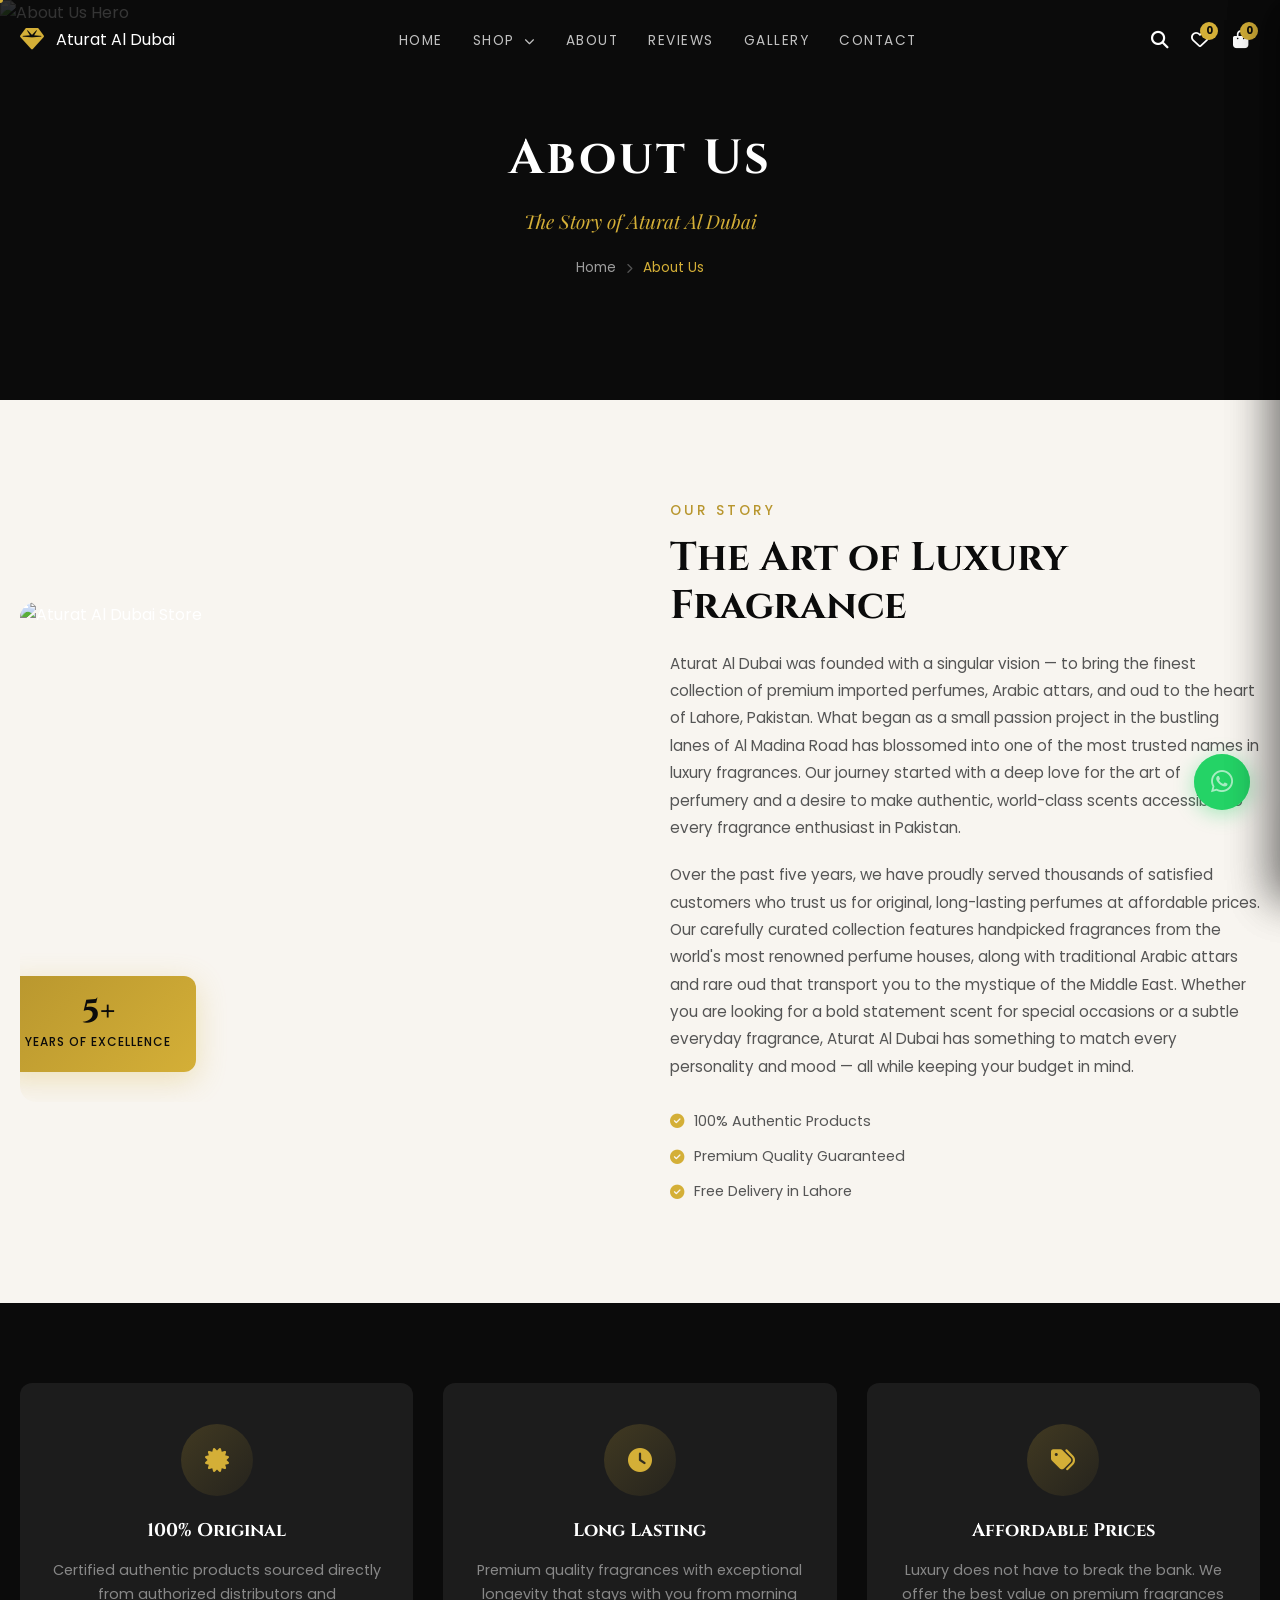
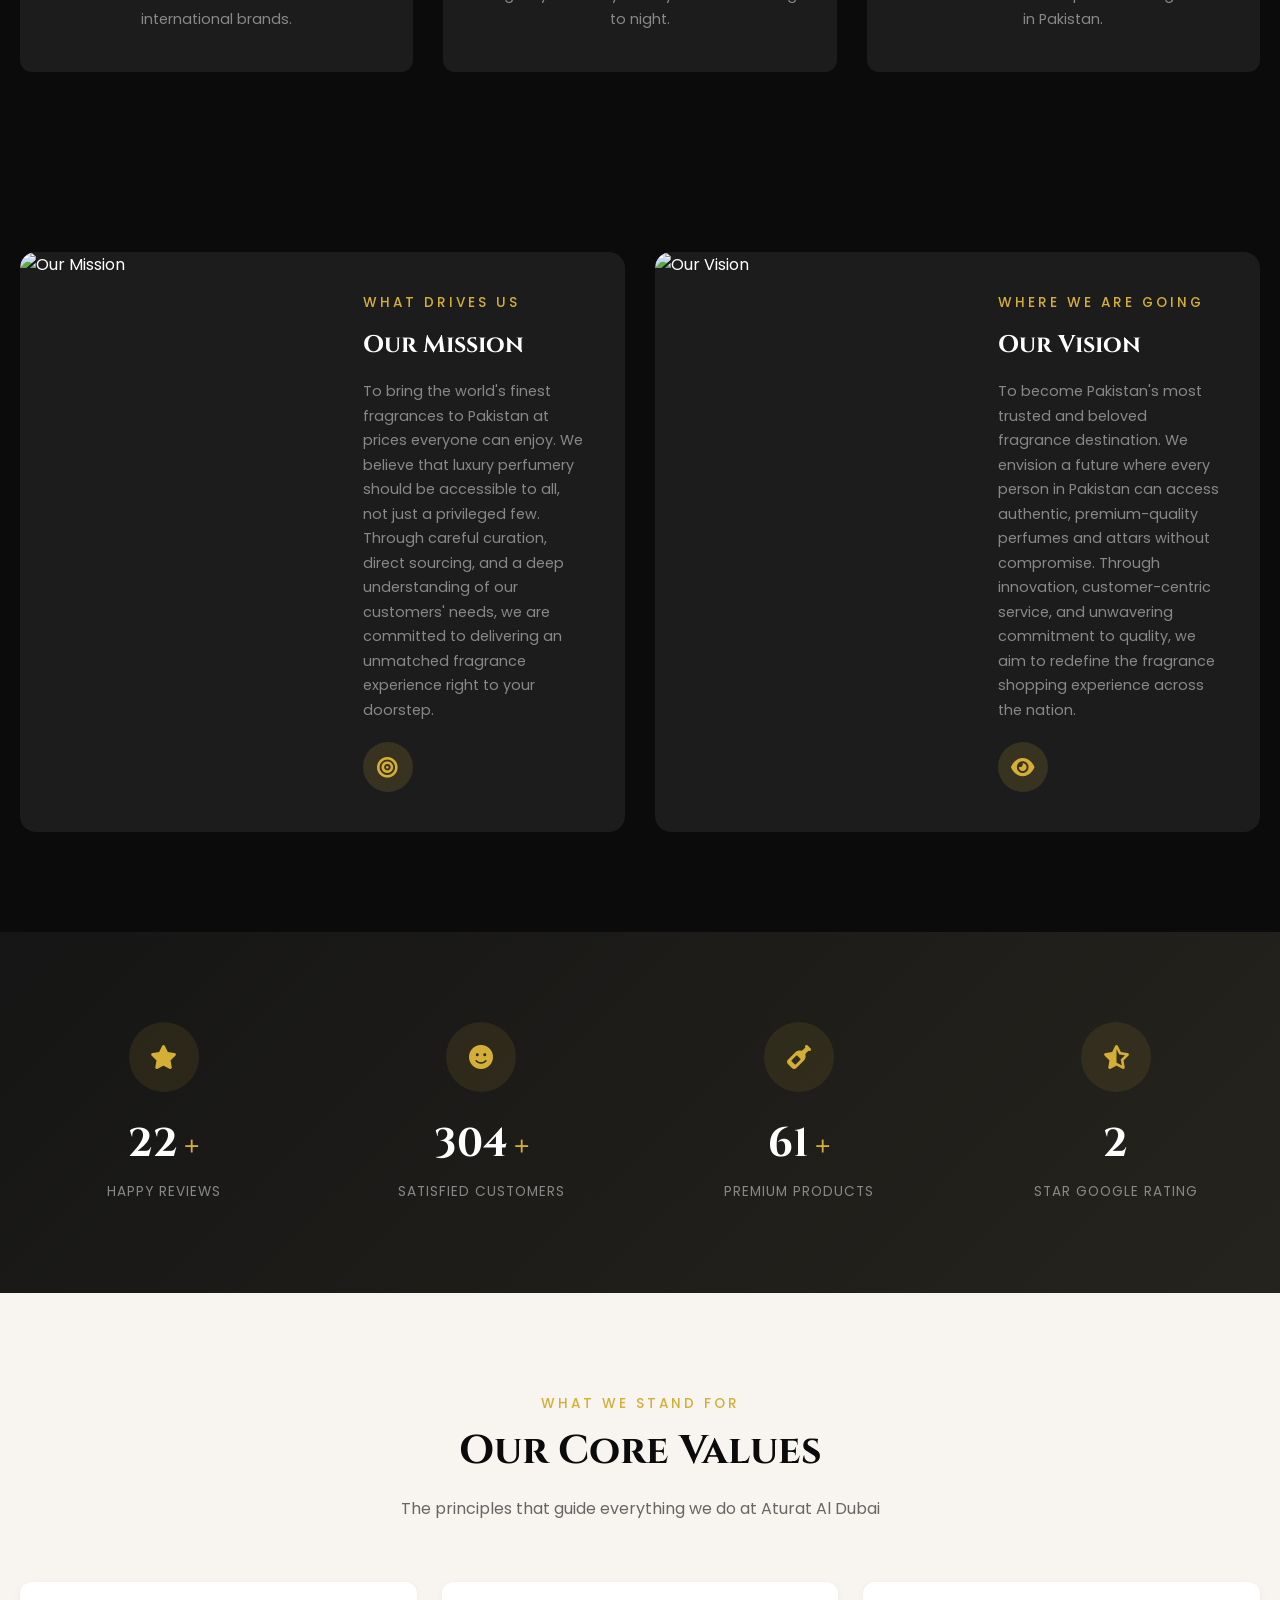
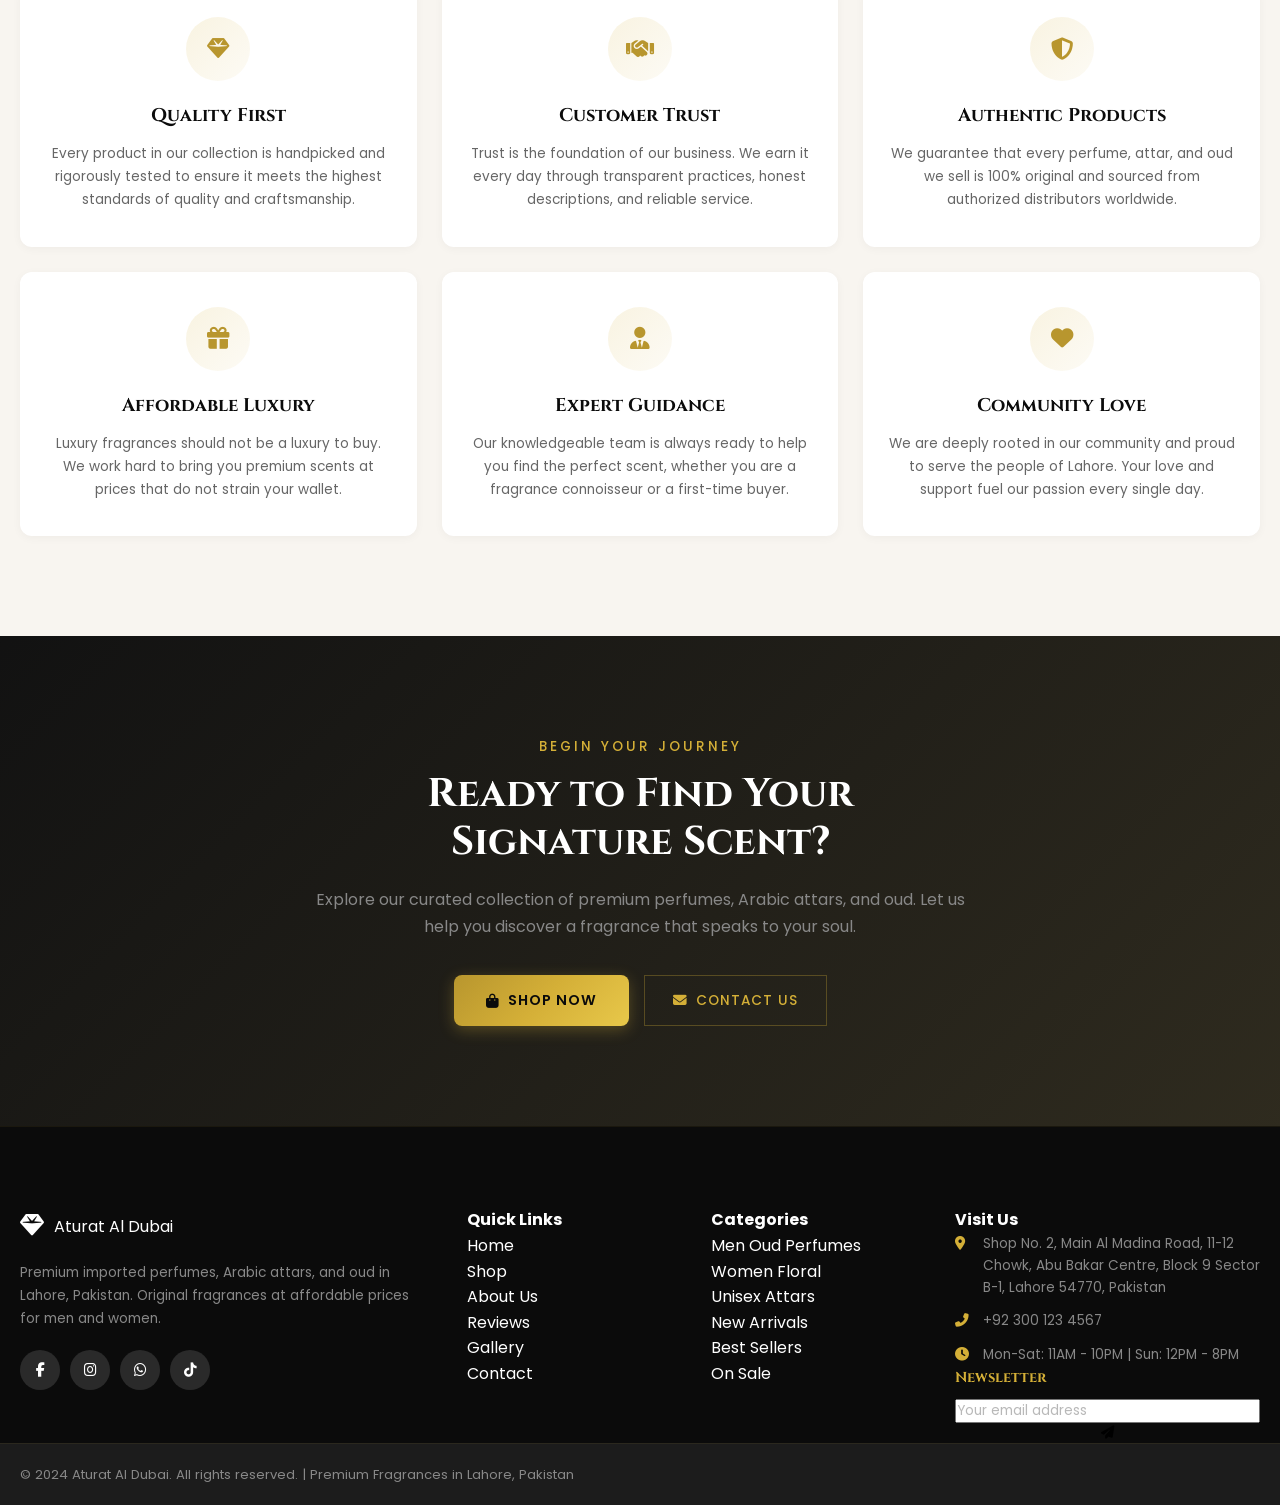
==== about.html @ 44d9a50e "Add files via upload" ====
﻿<!DOCTYPE html>
<html lang="en">
<head>
    <meta charset="UTF-8">
    <meta name="viewport" content="width=device-width, initial-scale=1.0">
    <title>About Us - Aturat Al Dubai</title>
    <link rel="preconnect" href="https://fonts.googleapis.com">
    <link rel="preconnect" href="https://fonts.gstatic.com" crossorigin>
    <link href="https://fonts.googleapis.com/css2?family=Cinzel:wght@400;500;600;700;800;900&family=Playfair+Display:wght@400;500;600;700&family=Poppins:wght@300;400;500;600;700&display=swap" rel="stylesheet">
    <link rel="stylesheet" href="https://cdnjs.cloudflare.com/ajax/libs/font-awesome/6.5.1/css/all.min.css">
    <link rel="stylesheet" href="https://unpkg.com/aos@2.3.1/dist/aos.css">
    <link rel="stylesheet" href="https://cdn.jsdelivr.net/npm/swiper@11/swiper-bundle.min.css">
    <link rel="stylesheet" href="style.css">
</head>
<body>
    <!-- Scroll Progress Bar -->
    <div class="scroll-progress" id="scrollProgress"></div>

    <!-- Custom Cursor -->
    <div class="cursor-dot" id="cursorDot"></div>
    <div class="cursor-outline" id="cursorOutline"></div>

    <!-- Navigation -->
    <nav class="navbar" id="navbar">
        <div class="nav-container">
            <a href="index.html" class="nav-logo">
                <span class="logo-icon"><i class="fas fa-gem"></i></span>
                <span class="logo-text">Aturat Al Dubai</span>
            </a>
            <ul class="nav-menu" id="navMenu">
                <li><a href="index.html" class="nav-link">Home</a></li>
                <li class="nav-mega">
                    <a href="shop.html" class="nav-link">Shop <i class="fas fa-chevron-down"></i></a>
                    <div class="mega-menu">
                        <div class="mega-col">
                            <h4>For Him</h4>
                            <ul>
                                <li><a href="shop.html?cat=men-oud">Oud Perfumes</a></li>
                                <li><a href="shop.html?cat=men-attar">Attars</a></li>
                                <li><a href="shop.html?cat=men-woody">Woody Fragrances</a></li>
                                <li><a href="shop.html?cat=men-aquatic">Aquatic Scents</a></li>
                            </ul>
                        </div>
                        <div class="mega-col">
                            <h4>For Her</h4>
                            <ul>
                                <li><a href="shop.html?cat=women-floral">Floral Perfumes</a></li>
                                <li><a href="shop.html?cat=women-oriental">Oriental Scents</a></li>
                                <li><a href="shop.html?cat=women-fruity">Fruity Fragrances</a></li>
                                <li><a href="shop.html?cat=women-attar">Attars</a></li>
                            </ul>
                        </div>
                        <div class="mega-col">
                            <h4>Unisex</h4>
                            <ul>
                                <li><a href="shop.html?cat=unisex-oud">Oud Collection</a></li>
                                <li><a href="shop.html?cat=unisex-attar">Attar Collection</a></li>
                                <li><a href="shop.html?cat=unisex-set">Gift Sets</a></li>
                                <li><a href="shop.html?cat=unisex-best">Best Sellers</a></li>
                            </ul>
                        </div>
                        <div class="mega-col">
                            <h4>Categories</h4>
                            <ul>
                                <li><a href="shop.html?cat=new">New Arrivals</a></li>
                                <li><a href="shop.html?cat=best">Best Sellers</a></li>
                                <li><a href="shop.html?cat=sale">On Sale</a></li>
                                <li><a href="shop.html?cat=gift">Gift Sets</a></li>
                            </ul>
                        </div>
                    </div>
                </li>
                <li><a href="about.html" class="nav-link active">About</a></li>
                <li><a href="reviews.html" class="nav-link">Reviews</a></li>
                <li><a href="gallery.html" class="nav-link">Gallery</a></li>
                <li><a href="contact.html" class="nav-link">Contact</a></li>
            </ul>
            <div class="nav-icons">
                <button class="nav-icon-btn" id="searchToggle" aria-label="Search"><i class="fas fa-search"></i></button>
                <button class="nav-icon-btn" id="openWishlist" aria-label="Wishlist"><i class="far fa-heart"></i><span class="badge" id="wishlistCount">0</span></button>
                <button class="nav-icon-btn" id="openCart" aria-label="Cart"><i class="fas fa-shopping-bag"></i><span class="badge" id="cartCount">0</span></button>
                <button class="hamburger" id="hamburger" aria-label="Menu" style="display:none"><span></span><span></span><span></span></button>
            </div>
        </div>
    </nav>

    <!-- Search Overlay -->
    <div class="search-overlay" id="searchBar">
        <div class="search-container">
            <form class="search-form">
                <input type="text" placeholder="Search for perfumes, attars, oud..." id="searchInput">
                <button type="submit"><i class="fas fa-search"></i></button>
            </form>
            <button class="search-close" id="searchClose"><i class="fas fa-times"></i></button>
        </div>
    </div>

    <!-- Page Hero Banner -->
    <section class="page-hero">
        <div class="page-hero-bg">
            <img src="https://images.unsplash.com/photo-1523293182086-7651a899d37f?w=1920&h=400&fit=crop" alt="About Us Hero">
            <div class="page-hero-overlay"></div>
        </div>
        <div class="page-hero-content" data-aos="fade-up" data-aos-duration="800">
            <h1 class="page-hero-title">About Us</h1>
            <p class="page-hero-subtitle">The Story of Aturat Al Dubai</p>
            <nav class="breadcrumb">
                <a href="index.html">Home</a>
                <span><i class="fas fa-chevron-right"></i></span>
                <span class="active">About Us</span>
            </nav>
        </div>
    </section>

    <!-- Our Story Section -->
    <section class="story-section" id="story">
        <div class="container">
            <div class="story-grid">
                <div class="story-image" data-aos="fade-right" data-aos-duration="800">
                    <div class="story-img-wrapper">
                        <img src="https://images.unsplash.com/photo-1596462502278-27bfdc403348?w=600&h=750&fit=crop" alt="Aturat Al Dubai Store">
                        <div class="experience-badge">
                            <span class="exp-number">5+</span>
                            <span class="exp-text">Years of Excellence</span>
                        </div>
                    </div>
                </div>
                <div class="story-content" data-aos="fade-left" data-aos-duration="800">
                    <span class="section-subtitle">Our Story</span>
                    <h2 class="section-title">The Art of Luxury Fragrance</h2>
                    <p class="story-text">
                        Aturat Al Dubai was founded with a singular vision — to bring the finest collection of premium imported perfumes, Arabic attars, and oud to the heart of Lahore, Pakistan. What began as a small passion project in the bustling lanes of Al Madina Road has blossomed into one of the most trusted names in luxury fragrances. Our journey started with a deep love for the art of perfumery and a desire to make authentic, world-class scents accessible to every fragrance enthusiast in Pakistan.
                    </p>
                    <p class="story-text">
                        Over the past five years, we have proudly served thousands of satisfied customers who trust us for original, long-lasting perfumes at affordable prices. Our carefully curated collection features handpicked fragrances from the world's most renowned perfume houses, along with traditional Arabic attars and rare oud that transport you to the mystique of the Middle East. Whether you are looking for a bold statement scent for special occasions or a subtle everyday fragrance, Aturat Al Dubai has something to match every personality and mood — all while keeping your budget in mind.
                    </p>
                    <div class="story-stats">
                        <div class="stat-item">
                            <i class="fas fa-check-circle"></i>
                            <span>100% Authentic Products</span>
                        </div>
                        <div class="stat-item">
                            <i class="fas fa-check-circle"></i>
                            <span>Premium Quality Guaranteed</span>
                        </div>
                        <div class="stat-item">
                            <i class="fas fa-check-circle"></i>
                            <span>Free Delivery in Lahore</span>
                        </div>
                    </div>
                </div>
            </div>
        </div>
    </section>

    <!-- Features Row -->
    <section class="features-section">
        <div class="container">
            <div class="features-grid">
                <div class="feature-card" data-aos="fade-up" data-aos-delay="0">
                    <div class="feature-icon">
                        <i class="fas fa-certificate"></i>
                    </div>
                    <h3>100% Original</h3>
                    <p>Certified authentic products sourced directly from authorized distributors and international brands.</p>
                </div>
                <div class="feature-card" data-aos="fade-up" data-aos-delay="100">
                    <div class="feature-icon">
                        <i class="fas fa-clock"></i>
                    </div>
                    <h3>Long Lasting</h3>
                    <p>Premium quality fragrances with exceptional longevity that stays with you from morning to night.</p>
                </div>
                <div class="feature-card" data-aos="fade-up" data-aos-delay="200">
                    <div class="feature-icon">
                        <i class="fas fa-tags"></i>
                    </div>
                    <h3>Affordable Prices</h3>
                    <p>Luxury does not have to break the bank. We offer the best value on premium fragrances in Pakistan.</p>
                </div>
            </div>
        </div>
    </section>

    <!-- Mission & Vision Section -->
    <section class="mission-section">
        <div class="container">
            <div class="mission-grid">
                <div class="mission-card" data-aos="fade-right" data-aos-duration="800">
                    <div class="mission-img-wrapper">
                        <img src="https://images.unsplash.com/photo-1541643600914-78b084683601?w=500&h=400&fit=crop" alt="Our Mission">
                    </div>
                    <div class="mission-content">
                        <span class="section-subtitle">What Drives Us</span>
                        <h3 class="mission-title">Our Mission</h3>
                        <p>To bring the world's finest fragrances to Pakistan at prices everyone can enjoy. We believe that luxury perfumery should be accessible to all, not just a privileged few. Through careful curation, direct sourcing, and a deep understanding of our customers' needs, we are committed to delivering an unmatched fragrance experience right to your doorstep.</p>
                        <div class="mission-icon"><i class="fas fa-bullseye"></i></div>
                    </div>
                </div>
                <div class="mission-card" data-aos="fade-left" data-aos-duration="800">
                    <div class="mission-img-wrapper">
                        <img src="https://images.unsplash.com/photo-1602173574767-37ac01994b2a?w=500&h=400&fit=crop" alt="Our Vision">
                    </div>
                    <div class="mission-content">
                        <span class="section-subtitle">Where We Are Going</span>
                        <h3 class="mission-title">Our Vision</h3>
                        <p>To become Pakistan's most trusted and beloved fragrance destination. We envision a future where every person in Pakistan can access authentic, premium-quality perfumes and attars without compromise. Through innovation, customer-centric service, and unwavering commitment to quality, we aim to redefine the fragrance shopping experience across the nation.</p>
                        <div class="mission-icon"><i class="fas fa-eye"></i></div>
                    </div>
                </div>
            </div>
        </div>
    </section>
    <!-- Animated Counters Section -->
    <section class="counters-section">
        <div class="counters-overlay"></div>
        <div class="container">
            <div class="counters-grid">
                <div class="counter-item" data-aos="zoom-in" data-aos-delay="0">
                    <div class="counter-icon"><i class="fas fa-star"></i></div>
                    <div class="counter-number" data-target="72">0</div>
                    <span class="counter-plus">+</span>
                    <div class="counter-label">Happy Reviews</div>
                </div>
                <div class="counter-item" data-aos="zoom-in" data-aos-delay="100">
                    <div class="counter-icon"><i class="fas fa-smile"></i></div>
                    <div class="counter-number" data-target="1000">0</div>
                    <span class="counter-plus">+</span>
                    <div class="counter-label">Satisfied Customers</div>
                </div>
                <div class="counter-item" data-aos="zoom-in" data-aos-delay="200">
                    <div class="counter-icon"><i class="fas fa-wine-bottle"></i></div>
                    <div class="counter-number" data-target="200">0</div>
                    <span class="counter-plus">+</span>
                    <div class="counter-label">Premium Products</div>
                </div>
                <div class="counter-item" data-aos="zoom-in" data-aos-delay="300">
                    <div class="counter-icon"><i class="fas fa-star-half-stroke"></i></div>
                    <div class="counter-number" data-target="5">0</div>
                    <span class="counter-plus"></span>
                    <div class="counter-label">Star Google Rating</div>
                </div>
            </div>
        </div>
    </section>

    <!-- Values Section -->
    <section class="values-section">
        <div class="container">
            <div class="section-header" data-aos="fade-up">
                <span class="section-subtitle">What We Stand For</span>
                <h2 class="section-title">Our Core Values</h2>
                <p class="section-desc">The principles that guide everything we do at Aturat Al Dubai</p>
            </div>
            <div class="values-grid">
                <div class="value-card" data-aos="fade-up" data-aos-delay="0">
                    <div class="value-icon">
                        <i class="fas fa-gem"></i>
                    </div>
                    <h3>Quality First</h3>
                    <p>Every product in our collection is handpicked and rigorously tested to ensure it meets the highest standards of quality and craftsmanship.</p>
                </div>
                <div class="value-card" data-aos="fade-up" data-aos-delay="100">
                    <div class="value-icon">
                        <i class="fas fa-handshake"></i>
                    </div>
                    <h3>Customer Trust</h3>
                    <p>Trust is the foundation of our business. We earn it every day through transparent practices, honest descriptions, and reliable service.</p>
                </div>
                <div class="value-card" data-aos="fade-up" data-aos-delay="200">
                    <div class="value-icon">
                        <i class="fas fa-shield-halved"></i>
                    </div>
                    <h3>Authentic Products</h3>
                    <p>We guarantee that every perfume, attar, and oud we sell is 100% original and sourced from authorized distributors worldwide.</p>
                </div>
                <div class="value-card" data-aos="fade-up" data-aos-delay="300">
                    <div class="value-icon">
                        <i class="fas fa-gift"></i>
                    </div>
                    <h3>Affordable Luxury</h3>
                    <p>Luxury fragrances should not be a luxury to buy. We work hard to bring you premium scents at prices that do not strain your wallet.</p>
                </div>
                <div class="value-card" data-aos="fade-up" data-aos-delay="400">
                    <div class="value-icon">
                        <i class="fas fa-user-tie"></i>
                    </div>
                    <h3>Expert Guidance</h3>
                    <p>Our knowledgeable team is always ready to help you find the perfect scent, whether you are a fragrance connoisseur or a first-time buyer.</p>
                </div>
                <div class="value-card" data-aos="fade-up" data-aos-delay="500">
                    <div class="value-icon">
                        <i class="fas fa-heart"></i>
                    </div>
                    <h3>Community Love</h3>
                    <p>We are deeply rooted in our community and proud to serve the people of Lahore. Your love and support fuel our passion every single day.</p>
                </div>
            </div>
        </div>
    </section>

    <!-- CTA Section -->
    <section class="cta-section">
        <div class="cta-overlay"></div>
        <div class="container">
            <div class="cta-content" data-aos="zoom-in" data-aos-duration="800">
                <span class="cta-subtitle">Begin Your Journey</span>
                <h2 class="cta-title">Ready to Find Your Signature Scent?</h2>
                <p class="cta-text">Explore our curated collection of premium perfumes, Arabic attars, and oud. Let us help you discover a fragrance that speaks to your soul.</p>
                <div class="cta-buttons">
                    <a href="shop.html" class="btn btn-primary">
                        <i class="fas fa-shopping-bag"></i> Shop Now
                    </a>
                    <a href="contact.html" class="btn btn-outline">
                        <i class="fas fa-envelope"></i> Contact Us
                    </a>
                </div>
            </div>
        </div>
    </section>

    <!-- Footer -->
    <footer class="footer">
        <div class="footer-top">
            <div class="container">
                <div class="footer-grid">
                    <div class="footer-col footer-about">
                        <a href="index.html" class="footer-logo">
                            <span class="logo-icon"><i class="fas fa-gem"></i></span>
                            <span class="logo-text">Aturat Al Dubai</span>
                        </a>
                        <p>Premium imported perfumes, Arabic attars, and oud in Lahore, Pakistan. Original fragrances at affordable prices for men and women.</p>
                        <div class="footer-social">
                            <a href="https://www.facebook.com/aturataldubai/" target="_blank" rel="noopener noreferrer" aria-label="Facebook"><i class="fab fa-facebook-f"></i></a>
                            <a href="#" aria-label="Instagram"><i class="fab fa-instagram"></i></a>
                            <a href="#" aria-label="WhatsApp"><i class="fab fa-whatsapp"></i></a>
                            <a href="#" aria-label="TikTok"><i class="fab fa-tiktok"></i></a>
                        </div>
                    </div>
                    <div class="footer-col">
                        <h4>Quick Links</h4>
                        <ul>
                            <li><a href="index.html">Home</a></li>
                            <li><a href="shop.html">Shop</a></li>
                            <li><a href="about.html">About Us</a></li>
                            <li><a href="reviews.html">Reviews</a></li>
                            <li><a href="gallery.html">Gallery</a></li>
                            <li><a href="contact.html">Contact</a></li>
                        </ul>
                    </div>
                    <div class="footer-col">
                        <h4>Categories</h4>
                        <ul>
                            <li><a href="shop.html?cat=men-oud">Men Oud Perfumes</a></li>
                            <li><a href="shop.html?cat=women-floral">Women Floral</a></li>
                            <li><a href="shop.html?cat=unisex-attar">Unisex Attars</a></li>
                            <li><a href="shop.html?cat=new">New Arrivals</a></li>
                            <li><a href="shop.html?cat=best">Best Sellers</a></li>
                            <li><a href="shop.html?cat=sale">On Sale</a></li>
                        </ul>
                    </div>
                    <div class="footer-col footer-contact">
                        <h4>Visit Us</h4>
                        <div class="footer-info">
                            <div class="footer-info-item">
                                <i class="fas fa-map-marker-alt"></i>
                                <span>Shop No. 2, Main Al Madina Road, 11-12 Chowk, Abu Bakar Centre, Block 9 Sector B-1, Lahore 54770, Pakistan</span>
                            </div>
                            <div class="footer-info-item">
                                <i class="fas fa-phone-alt"></i>
                                <a href="tel:+923001234567">+92 300 123 4567</a>
                            </div>
                            <div class="footer-info-item">
                                <i class="fas fa-clock"></i>
                                <span>Mon-Sat: 11AM - 10PM | Sun: 12PM - 8PM</span>
                            </div>
                        </div>
                        <div class="footer-newsletter">
                            <h4>Newsletter</h4>
                            <form class="newsletter-form">
                                <input type="email" placeholder="Your email address" required>
                                <button type="submit"><i class="fas fa-paper-plane"></i></button>
                            </form>
                        </div>
                    </div>
                </div>
            </div>
        </div>
        <div class="footer-bottom">
            <div class="container">
                <p>&copy; 2024 Aturat Al Dubai. All rights reserved. | Premium Fragrances in Lahore, Pakistan</p>
            </div>
        </div>
    </footer>

    <!-- Back to Top -->
    <button class="back-to-top" id="backToTop" aria-label="Back to top">
        <i class="fas fa-arrow-up"></i>
    </button>

    <!-- Cart Sidebar -->
    <div class="cart-overlay" id="cartOverlay"></div>
    <div class="cart-sidebar" id="cartSidebar">
        <div class="cart-sidebar-header">
            <h3><i class="fas fa-shopping-bag"></i> Your Cart</h3>
            <button class="cart-sidebar-close" id="closeCart"><i class="fas fa-times"></i></button>
        </div>
        <div class="cart-sidebar-body" id="cartItems">
            <div class="cart-empty">
                <i class="fas fa-shopping-bag"></i>
                <p>Your cart is empty</p>
                <a href="shop.html" class="btn btn-gold">Start Shopping</a>
            </div>
        </div>
        <div class="cart-footer">
            <div class="cart-total">
                <span>Total:</span>
                <span class="cart-total-price" id="cartTotal">PKR 0</span>
            </div>
            <button class="btn btn-gold btn-block">Checkout</button>
        </div>
    </div>

    <!-- Wishlist Sidebar -->
    <div class="wishlist-overlay" id="wishlistOverlay"></div>
    <div class="wishlist-sidebar" id="wishlistSidebar">
        <div class="wishlist-sidebar-header">
            <h3><i class="far fa-heart"></i> Wishlist</h3>
            <button class="wishlist-sidebar-close" id="closeWishlist"><i class="fas fa-times"></i></button>
        </div>
        <div class="wishlist-sidebar-body" id="wishlistItems">
            <div class="wishlist-empty">
                <i class="far fa-heart"></i>
                <p>Your wishlist is empty</p>
                <a href="shop.html" class="btn btn-gold">Browse Products</a>
            </div>
        </div>
    </div>

    <!-- Toast Notification -->
    <div class="toast" id="toast">
        <div class="toast-icon"><i class="fas fa-check-circle"></i></div>
        <div class="toast-body">
            <span class="toast-title">Success</span>
            <span class="toast-message" id="toastMessage">Item added</span>
        </div>
        <button class="toast-close" id="toastClose"><i class="fas fa-times"></i></button>
    </div>

    <!-- Mobile Menu Overlay -->
    <div class="mobile-overlay" id="mobileOverlay"></div>

    <!-- WhatsApp Float -->
    <a href="https://wa.me/923001234567" class="whatsapp-float" target="_blank" rel="noopener noreferrer" aria-label="Chat on WhatsApp">
        <i class="fab fa-whatsapp"></i>
    </a>

    <!-- Scripts -->
    <script src="https://unpkg.com/aos@2.3.1/dist/aos.js"></script>
    <script src="https://cdn.jsdelivr.net/npm/swiper@11/swiper-bundle.min.js"></script>
    <script src="script.js"></script>
    <script>
        // Counter Animation
        function animateCounters() {
            const counters = document.querySelectorAll('.counter-number');
            counters.forEach(counter => {
                const target = parseInt(counter.getAttribute('data-target'));
                const duration = 2000;
                const increment = target / (duration / 16);
                let current = 0;
                const updateCounter = () => {
                    current += increment;
                    if (current < target) {
                        counter.textContent = Math.ceil(current);
                        requestAnimationFrame(updateCounter);
                    } else {
                        counter.textContent = target;
                    }
                };
                updateCounter();
            });
        }

        // Intersection Observer for counters
        const countersSection = document.querySelector('.counters-section');
        if (countersSection) {
            const observer = new IntersectionObserver((entries) => {
                entries.forEach(entry => {
                    if (entry.isIntersecting) {
                        animateCounters();
                        observer.unobserve(entry.target);
                    }
                });
            }, { threshold: 0.5 });
            observer.observe(countersSection);
        }

        // Initialize AOS
        AOS.init({
            duration: 800,
            easing: 'ease-in-out',
            once: true,
            offset: 100
        });
    </script>
</body>
</html>
---- style.css ----
/* ================================================================
   ATURAT AL DUBAI - Premium Luxury Perfume Website
   Complete Stylesheet | Dior/Chanel-level luxury aesthetic
   ================================================================ */

/* 1. CSS VARIABLES */
:root {
    --black: #0B0B0B;
    --gold: #D4AF37;
    --gold-light: #E8C84A;
    --gold-dark: #B8962E;
    --white: #FFFFFF;
    --cream: #F8F5F0;
    --dark-grey: #1C1C1C;
    --grey: #2A2A2A;
    --light-grey: #888888;
    --font-heading: 'Cinzel', serif;
    --font-display: 'Playfair Display', serif;
    --font-body: 'Poppins', sans-serif;
    --shadow-sm: 0 2px 8px rgba(0,0,0,0.1);
    --shadow-md: 0 4px 20px rgba(0,0,0,0.15);
    --shadow-lg: 0 8px 40px rgba(0,0,0,0.2);
    --shadow-xl: 0 12px 60px rgba(0,0,0,0.3);
    --shadow-gold: 0 4px 20px rgba(212,175,55,0.3);
    --shadow-gold-lg: 0 8px 40px rgba(212,175,55,0.25);
    --glass-bg: rgba(28,28,28,0.85);
    --glass-border: rgba(212,175,55,0.1);
    --glass-blur: blur(20px);
    --transition-fast: 0.2s ease;
    --transition-normal: 0.3s ease;
    --transition-slow: 0.5s ease;
    --transition-spring: cubic-bezier(0.4, 0, 0.2, 1);
    --border-radius: 12px;
    --border-radius-sm: 8px;
    --border-radius-lg: 16px;
    --border-radius-xl: 20px;
}

/* 2. RESET */
*,*::before,*::after{margin:0;padding:0;box-sizing:border-box}
html{scroll-behavior:smooth;font-size:16px}
body{background:var(--black);color:var(--white);font-family:var(--font-body);line-height:1.6;overflow-x:hidden;-webkit-font-smoothing:antialiased}
::selection{background:var(--gold);color:var(--black)}
::-webkit-scrollbar{width:8px}
::-webkit-scrollbar-track{background:var(--dark-grey)}
::-webkit-scrollbar-thumb{background:linear-gradient(180deg,var(--gold-dark),var(--gold),var(--gold-light));border-radius:4px}
::-webkit-scrollbar-thumb:hover{background:var(--gold-light)}
img{max-width:100%;height:auto;display:block}
a{text-decoration:none;color:inherit;transition:var(--transition-normal)}
ul{list-style:none}
button{cursor:pointer;border:none;outline:none;background:none;font-family:inherit}
input,textarea,select{font-family:inherit;outline:none}

/* 3. UTILITIES */
.container{max-width:1300px;margin:0 auto;padding:0 20px}
.section{padding:100px 0}
.section-header{text-align:center;margin-bottom:60px}
.section-subtitle{font-family:var(--font-body);font-size:.85rem;font-weight:500;letter-spacing:3px;text-transform:uppercase;color:var(--gold);margin-bottom:12px;display:block}
.section-title{font-family:var(--font-heading);font-size:2.5rem;font-weight:700;color:var(--white);margin-bottom:20px;line-height:1.2}
.gold-text{background:linear-gradient(135deg,var(--gold-dark),var(--gold),var(--gold-light));-webkit-background-clip:text;-webkit-text-fill-color:transparent;background-clip:text}
.section-desc{font-size:1rem;color:var(--light-grey);max-width:600px;margin:0 auto;line-height:1.7}
.section-tag{font-family:var(--font-body);font-size:.8rem;font-weight:500;letter-spacing:3px;text-transform:uppercase;color:var(--gold);display:inline-block;padding:8px 20px;border:1px solid rgba(212,175,55,0.3);border-radius:50px;margin-bottom:16px;backdrop-filter:blur(10px)}
.section-divider{display:flex;align-items:center;justify-content:center;gap:16px;margin-bottom:20px}
.section-divider span{width:60px;height:1px;background:linear-gradient(90deg,transparent,var(--gold),transparent)}
.section-divider i{color:var(--gold);font-size:1.2rem}

/* 4. PRELOADER / LOADING */
.loader,.preloader{position:fixed;top:0;left:0;width:100%;height:100%;background:var(--black);display:flex;align-items:center;justify-content:center;z-index:99999;transition:opacity .6s ease,visibility .6s ease}
.loader.hidden,.preloader.hidden,.loader.loaded,.preloader.loaded{opacity:0;visibility:hidden}
.loader-inner,.preloader-inner{text-align:center}
.loader-logo,.preloader-logo{font-family:var(--font-heading);font-size:2rem;font-weight:700;letter-spacing:12px;color:var(--white);display:flex;flex-direction:column;align-items:center;gap:4px;margin-bottom:30px}
.loader-text{font-family:var(--font-heading);font-size:2rem;font-weight:700;letter-spacing:12px;color:var(--white)}
.loader-text-sub{font-family:var(--font-body);font-size:.9rem;letter-spacing:6px;color:var(--gold);font-weight:300}
.loader-bar,.preloader-bar{width:200px;height:2px;background:var(--grey);border-radius:2px;overflow:hidden;margin:0 auto}
.loader-progress,.preloader-bar-fill{width:0%;height:100%;background:linear-gradient(90deg,var(--gold-dark),var(--gold),var(--gold-light));border-radius:2px;animation:loadBar 2s ease-in-out forwards}
.loader-line{width:100%;max-width:240px;height:2px;background:linear-gradient(90deg,transparent,var(--gold),transparent);margin:16px auto;animation:loaderPulse 1.5s ease-in-out infinite}
@keyframes loaderPulse{0%,100%{opacity:.3;transform:scaleX(.8)}50%{opacity:1;transform:scaleX(1)}}
.loader-content{text-align:center}
.preloader-spinner{width:40px;height:40px;border:2px solid var(--grey);border-top-color:var(--gold);border-radius:50%;animation:spin .8s linear infinite;margin:20px auto 0}
@keyframes spin{to{transform:rotate(360deg)}}
.preloader-icon{font-size:2.5rem;color:var(--gold);margin-bottom:20px;animation:loadPulse 1.5s ease-in-out infinite}
.preloader-text{font-family:var(--font-heading);font-size:1.2rem;letter-spacing:6px;color:var(--white);margin-bottom:24px}
@keyframes loadBar{0%{width:0%}50%{width:70%}100%{width:100%}}
@keyframes loadPulse{0%,100%{transform:scale(1);opacity:1}50%{transform:scale(1.15);opacity:.7}}
/* 5. CURSOR */
.cursor,.cursor-dot,.custom-cursor{width:6px;height:6px;background:var(--gold);border-radius:50%;position:fixed;top:0;left:0;pointer-events:none;z-index:99998;transform:translate(-50%,-50%);transition:width .15s ease,height .15s ease,background .15s ease}
.cursor-follower,.cursor-outline{width:36px;height:36px;border:2px solid rgba(212,175,55,.5);border-radius:50%;position:fixed;top:0;left:0;pointer-events:none;z-index:99997;transform:translate(-50%,-50%);transition:transform .15s ease,border-color .3s ease,width .3s ease,height .3s ease,background .3s ease}
.cursor-follower.hover,.cursor-outline.hover{width:56px;height:56px;border-color:var(--gold);background:rgba(212,175,55,.1)}
@media(max-width:768px){.cursor,.cursor-dot,.custom-cursor,.cursor-follower,.cursor-outline{display:none}}

/* 6. SCROLL PROGRESS */
.scroll-progress{position:fixed;top:0;left:0;width:0%;height:3px;background:linear-gradient(90deg,var(--gold-dark),var(--gold),var(--gold-light));z-index:10001;transition:width .1s linear;border-radius:0 2px 2px 0;box-shadow:0 0 10px rgba(212,175,55,.5)}

/* 7. BACK TO TOP */
.scroll-to-top,.back-to-top{position:fixed;bottom:30px;right:30px;width:48px;height:48px;background:linear-gradient(135deg,var(--gold-dark),var(--gold));color:var(--black);border:none;border-radius:50%;display:flex;align-items:center;justify-content:center;font-size:1.1rem;z-index:9990;opacity:0;visibility:hidden;transform:translateY(20px);transition:var(--transition-normal);box-shadow:0 4px 15px rgba(212,175,55,.3)}
.scroll-to-top.show,.back-to-top.show{opacity:1;visibility:visible;transform:translateY(0)}
.scroll-to-top:hover,.back-to-top:hover{transform:translateY(-3px);box-shadow:0 8px 25px rgba(212,175,55,.4)}

/* 8. BUTTONS */
.btn{display:inline-flex;align-items:center;justify-content:center;gap:8px;padding:14px 32px;font-family:var(--font-body);font-size:.9rem;font-weight:500;letter-spacing:1px;text-transform:uppercase;border-radius:var(--border-radius-sm);transition:all .4s var(--transition-spring);position:relative;overflow:hidden;cursor:pointer;white-space:nowrap}
.btn::before{content:'';position:absolute;top:0;left:-100%;width:100%;height:100%;background:linear-gradient(90deg,transparent,rgba(255,255,255,.15),transparent);transition:left .6s var(--transition-spring);z-index:0}
.btn:hover::before{left:100%}
.btn span,.btn i{position:relative;z-index:1}
.btn-primary,.btn-gold{background:linear-gradient(135deg,var(--gold-dark),var(--gold),var(--gold-light));color:var(--black);border:none;box-shadow:0 4px 15px rgba(212,175,55,.3);font-weight:600}
.btn-primary:hover,.btn-gold:hover{transform:translateY(-3px);box-shadow:0 8px 30px rgba(212,175,55,.5)}
.btn-gold::after{content:'';position:absolute;inset:0;border-radius:inherit;background:linear-gradient(135deg,var(--gold-light),var(--gold),var(--gold-dark));opacity:0;transition:opacity .4s var(--transition-spring);z-index:0}
.btn-gold:hover::after{opacity:1}
.btn-outline{background:transparent;color:var(--white);border:1px solid rgba(255,255,255,.3)}
.btn-outline:hover{background:var(--white);color:var(--black);border-color:var(--white);transform:translateY(-2px)}
.btn-outline-gold{background:transparent;color:var(--gold);border:1px solid var(--gold)}
.btn-outline-gold:hover{background:linear-gradient(135deg,var(--gold-dark),var(--gold));color:var(--black);transform:translateY(-2px);box-shadow:0 8px 25px rgba(212,175,55,.3)}
.btn-outline-white{background:transparent;color:var(--white);border:1px solid rgba(255,255,255,.3);backdrop-filter:blur(10px)}
.btn-outline-white:hover{background:var(--white);color:var(--black);border-color:var(--white);transform:translateY(-2px)}
.btn-facebook{background:#1877F2;color:var(--white);border:none;box-shadow:0 4px 15px rgba(24,119,242,.3)}
.btn-facebook:hover{background:#166FE5;transform:translateY(-2px);box-shadow:0 8px 25px rgba(24,119,242,.4)}
.btn-full{width:100%}
.btn-block{display:flex;width:100%}
.btn-sm{padding:8px 18px;font-size:.75rem}
.btn-lg{padding:16px 40px;font-size:1rem}
.btn-shop-now,.btn-add-cart{display:inline-flex;align-items:center;justify-content:center;gap:8px;padding:12px 28px;background:linear-gradient(135deg,var(--gold-dark),var(--gold));color:var(--black);border-radius:var(--border-radius-sm);font-weight:600;font-size:.85rem;letter-spacing:.5px;transition:var(--transition-normal)}
.btn-add-cart{width:100%;margin-top:12px}
.btn-shop-now:hover,.btn-add-cart:hover{transform:translateY(-2px);box-shadow:0 6px 20px rgba(212,175,55,.3)}
.btn-checkout{display:block;width:100%;padding:14px 24px;background:linear-gradient(135deg,var(--gold-dark),var(--gold));color:var(--black);text-align:center;border-radius:var(--border-radius-sm);font-weight:600;font-size:.9rem;letter-spacing:1px;text-transform:uppercase;transition:var(--transition-normal)}
.btn-checkout:hover{transform:translateY(-2px);box-shadow:0 6px 20px rgba(212,175,55,.3)}
.btn-submit{width:100%;padding:16px 30px;background:linear-gradient(135deg,var(--gold-dark),var(--gold));color:var(--black);border:none;border-radius:var(--border-radius-sm);font-family:var(--font-heading);font-size:.95rem;font-weight:600;letter-spacing:1px;cursor:pointer;display:flex;align-items:center;justify-content:center;gap:10px;transition:var(--transition-normal)}
.btn-submit:hover{transform:translateY(-2px);box-shadow:0 8px 25px rgba(212,175,55,.4)}

/* 9. TOP BAR */
.top-bar{background:var(--dark-grey);padding:8px 0;border-bottom:1px solid rgba(212,175,55,.08);display:none}
.top-bar-inner{display:flex;justify-content:space-between;align-items:center;font-size:.78rem;color:rgba(255,255,255,.6)}
.top-bar-left,.top-bar-right{display:flex;gap:20px;align-items:center}
.top-bar-left span,.top-bar-right span{display:flex;align-items:center;gap:6px}
.top-bar-left i{color:var(--gold);font-size:.7rem}
.top-bar-right i{color:var(--gold)}
.top-bar-social{display:flex;gap:10px}
.top-bar-social a{width:28px;height:28px;display:flex;align-items:center;justify-content:center;border-radius:50%;background:rgba(255,255,255,.05);color:rgba(255,255,255,.6);font-size:.75rem;transition:var(--transition-normal)}
.top-bar-social a:hover{background:var(--gold);color:var(--black)}
@media(min-width:992px){.top-bar{display:block}}

/* 10. NAVBAR */
.navbar{position:fixed;top:0;left:0;width:100%;padding:20px 0;z-index:1000;transition:all .4s var(--transition-spring)}
.navbar.scrolled{background:var(--glass-bg);backdrop-filter:var(--glass-blur);-webkit-backdrop-filter:var(--glass-blur);padding:12px 0;border-bottom:1px solid rgba(212,175,55,.12);box-shadow:0 4px 30px rgba(0,0,0,.3)}
.navbar-inner,.nav-container{display:flex;align-items:center;justify-content:space-between;max-width:1300px;margin:0 auto;padding:0 20px}
.navbar-inner{padding:0}
.nav-left,.navbar-left{display:flex;align-items:center;gap:20px}
.nav-center,.navbar-center{display:flex;align-items:center}
.nav-right,.navbar-right{display:flex;align-items:center;gap:8px}
.nav-logo{display:flex;align-items:center;gap:12px;z-index:1001}
.logo{display:flex;align-items:center;gap:10px;z-index:1001}
.logo-icon{font-size:1.5rem;color:var(--gold)}
.logo-text{display:flex;flex-direction:column}
.logo-main{font-family:var(--font-heading);font-size:1.3rem;font-weight:700;color:var(--white);letter-spacing:3px;line-height:1}
.logo-sub{font-family:var(--font-body);font-size:.65rem;letter-spacing:4px;color:var(--gold);font-weight:400;text-transform:uppercase}
.logo-title{font-family:var(--font-heading);font-size:1.15rem;color:var(--white);letter-spacing:2px;line-height:1.2}
.logo-subtitle{font-family:var(--font-body);font-size:.6rem;letter-spacing:3px;color:var(--light-grey);text-transform:uppercase}

.nav-links,.nav-menu{display:flex;align-items:center;gap:30px}
.nav-links a,.nav-link{font-size:.85rem;font-weight:400;color:rgba(255,255,255,.75);text-transform:uppercase;letter-spacing:1.5px;position:relative;padding:5px 0;transition:color .3s var(--transition-spring)}
.nav-links a::after,.nav-link::after{content:'';position:absolute;bottom:-2px;left:0;width:0%;height:2px;background:var(--gold);transition:width .3s var(--transition-spring);border-radius:1px}
.nav-links a:hover,.nav-link:hover,.nav-links a.active,.nav-link.active,.nav-menu a:hover,.nav-menu a.active{color:var(--gold)}
.nav-links a:hover::after,.nav-link:hover::after,.nav-links a.active::after,.nav-link.active::after{width:100%}
.nav-link-dropdown,.has-mega-menu,.nav-mega{position:relative}
.nav-link-dropdown>a i,.has-mega-menu>a i,.nav-mega>a i{font-size:.65rem;margin-left:4px;transition:transform .3s ease}
.nav-link-dropdown:hover>a i,.has-mega-menu:hover>a i,.nav-mega:hover>a i{transform:rotate(180deg)}

.mega-menu{position:absolute;top:calc(100% + 20px);left:50%;transform:translateX(-50%);background:var(--glass-bg);backdrop-filter:var(--glass-blur);-webkit-backdrop-filter:var(--glass-blur);border:1px solid rgba(212,175,55,.15);border-radius:var(--border-radius);padding:30px;min-width:700px;opacity:0;visibility:hidden;transform:translateX(-50%) translateY(10px);transition:all .4s var(--transition-spring);pointer-events:none;box-shadow:0 20px 60px rgba(0,0,0,.4)}
.has-mega-menu:hover .mega-menu,.nav-mega:hover .mega-menu,.nav-link-dropdown:hover .mega-menu{opacity:1;visibility:visible;transform:translateX(-50%) translateY(0);pointer-events:all}
.mega-menu-content,.mega-menu-grid{display:grid;grid-template-columns:repeat(4,1fr);gap:20px}
.mega-menu-column,.mega-col h4{font-family:var(--font-heading);font-size:.85rem;color:var(--gold);margin-bottom:15px;letter-spacing:1px}
.mega-menu-column ul li,.mega-col ul li{margin-bottom:8px}
.mega-menu-column ul li a,.mega-col ul li a{font-size:.82rem;color:rgba(255,255,255,.6);transition:var(--transition-normal);text-transform:none;letter-spacing:0;padding:0}
.mega-menu-column ul li a:hover,.mega-col ul li a:hover{color:var(--gold);padding-left:5px}
.mega-menu-column ul li a::after,.mega-col ul li a::after{display:none}
.mega-menu-featured-item{display:flex;gap:12px;align-items:center;padding:12px;border-radius:var(--border-radius-sm);background:rgba(212,175,55,.05);transition:var(--transition-normal)}
.mega-menu-featured-item:hover{background:rgba(212,175,55,.1)}
.mega-menu-featured-item img{width:60px;height:75px;object-fit:cover;border-radius:6px}
.mega-menu-featured-tag{font-size:.65rem;color:var(--gold);text-transform:uppercase;letter-spacing:1px}
.mega-menu-featured-name{font-family:var(--font-heading);font-size:.85rem;color:var(--white);display:block;margin-top:2px}
.mega-feature{text-align:center;padding:20px;background:rgba(212,175,55,.03);border-radius:var(--border-radius)}
.mega-feature-icon{font-size:2rem;color:var(--gold);margin-bottom:10px}
.mega-feature-img{width:100%;height:100px;display:flex;align-items:center;justify-content:center;border-radius:var(--border-radius-sm);background:rgba(212,175,55,.05);margin-bottom:10px}
.mega-btn{display:inline-block;padding:8px 20px;background:linear-gradient(135deg,var(--gold-dark),var(--gold));color:var(--black);border-radius:50px;font-size:.75rem;font-weight:600;margin-top:8px;transition:var(--transition-normal)}
.mega-btn:hover{transform:translateY(-2px);box-shadow:0 4px 15px rgba(212,175,55,.3)}

.nav-icons,.nav-actions,.nav-icon-btn,.navbar-btn{display:flex;align-items:center}
.nav-icon-btn,.navbar-btn{width:40px;height:40px;justify-content:center;border-radius:50%;color:var(--white);font-size:1.1rem;transition:var(--transition-normal);position:relative}
.nav-icon-btn:hover,.navbar-btn:hover{background:rgba(212,175,55,.15);color:var(--gold)}
.badge,.badge-number{position:absolute;top:2px;right:2px;width:18px;height:18px;background:var(--gold);color:var(--black);font-size:.65rem;font-weight:700;border-radius:50%;display:flex;align-items:center;justify-content:center}
.icon-badge{position:absolute;top:-4px;right:-4px;min-width:18px;height:18px;padding:0 5px;background:var(--gold);color:var(--black);font-size:.6rem;font-weight:700;border-radius:50%;display:flex;align-items:center;justify-content:center}

.hamburger{display:none;flex-direction:column;justify-content:center;gap:5px;width:30px;height:30px;cursor:pointer;z-index:1001}
.hamburger span{display:block;width:100%;height:2px;background:var(--white);border-radius:2px;transition:var(--transition-normal)}
.hamburger.active span:nth-child(1){transform:rotate(45deg) translate(5px,5px)}
.hamburger.active span:nth-child(2){opacity:0}
.hamburger.active span:nth-child(3){transform:rotate(-45deg) translate(5px,-5px)}
@media(max-width:992px){.nav-links{display:none}.hamburger{display:flex}}

/* 11. SEARCH OVERLAY */
.search-toggle{cursor:pointer}
.search-overlay{position:fixed;top:0;left:0;width:100%;height:100%;background:rgba(11,11,11,.95);backdrop-filter:blur(20px);-webkit-backdrop-filter:blur(20px);z-index:10001;display:flex;align-items:center;justify-content:center;opacity:0;visibility:hidden;transition:all .4s var(--transition-spring)}
.search-overlay.active,.search-overlay.open{opacity:1;visibility:visible}
.search-overlay-content,.search-container{max-width:600px;width:100%;padding:0 20px;position:relative}
.search-form{display:flex;gap:10px;width:100%;max-width:600px;margin:0 auto}
.search-form input,.search-input{flex:1;padding:16px 24px;background:var(--dark-grey);border:2px solid rgba(212,175,55,.2);border-radius:50px;color:var(--white);font-size:1.1rem;transition:var(--transition-normal)}
.search-form input:focus,.search-input:focus{border-color:var(--gold);box-shadow:0 0 0 4px rgba(212,175,55,.1)}
.search-form input::placeholder,.search-input::placeholder{color:var(--light-grey)}
.search-submit{width:52px;height:52px;display:flex;align-items:center;justify-content:center;background:linear-gradient(135deg,var(--gold-dark),var(--gold));border-radius:50%;color:var(--black);font-size:1.2rem;transition:var(--transition-normal);flex-shrink:0}
.search-submit:hover{transform:scale(1.05);box-shadow:0 4px 15px rgba(212,175,55,.3)}
.search-close,.search-close-btn{position:absolute;top:-60px;right:0;width:44px;height:44px;display:flex;align-items:center;justify-content:center;background:rgba(255,255,255,.1);border-radius:50%;color:var(--white);font-size:1.2rem;transition:var(--transition-normal)}
.search-close:hover,.search-close-btn:hover{background:var(--gold);color:var(--black)}
.search-modal{max-width:600px;width:100%;position:relative;padding:0 20px}

/* 12. MOBILE MENU */
.mobile-menu{position:fixed;top:0;right:-320px;width:320px;height:100vh;background:var(--dark-grey);backdrop-filter:blur(20px);-webkit-backdrop-filter:blur(20px);z-index:10002;transition:right .4s var(--transition-spring);overflow-y:auto;padding:20px 30px 30px;border-left:1px solid rgba(212,175,55,.1)}
.mobile-menu.active,.mobile-menu.open{right:0}
.mobile-menu-overlay{position:fixed;top:0;left:0;width:100%;height:100%;background:rgba(11,11,11,.6);z-index:10001;opacity:0;visibility:hidden;transition:var(--transition-normal)}
.mobile-menu-overlay.active{opacity:1;visibility:visible}
.mobile-menu-inner,.mobile-nav-links{display:flex;flex-direction:column}
.mobile-menu-header,.mobile-nav-header{display:flex;align-items:center;justify-content:space-between;margin-bottom:30px}
.mobile-menu-close,.mobile-nav-close{width:40px;height:40px;display:flex;align-items:center;justify-content:center;border-radius:50%;background:rgba(255,255,255,.1);color:var(--white);font-size:1.2rem;transition:var(--transition-normal)}
.mobile-menu-close:hover,.mobile-nav-close:hover{background:var(--gold);color:var(--black)}
.mobile-link,.mobile-nav-links a{display:block;padding:14px 0;font-size:1rem;color:rgba(255,255,255,.8);border-bottom:1px solid rgba(255,255,255,.05);transition:var(--transition-normal);text-transform:none;letter-spacing:0}
.mobile-link:hover,.mobile-link.active,.mobile-nav-links a:hover,.mobile-nav-links a.active{color:var(--gold);padding-left:10px}
.mobile-link::after,.mobile-nav-links a::after{display:none}
.mobile-submenu{display:none;padding-left:15px;margin-bottom:10px}
.mobile-submenu.active{display:block}
.mobile-submenu a{display:block;padding:10px 0;font-size:.9rem;color:rgba(255,255,255,.6);transition:var(--transition-normal)}
.mobile-submenu a:hover{color:var(--gold)}
.mobile-menu-footer,.mobile-nav-social,.mobile-menu-social{margin-top:30px;display:flex;gap:12px}
.mobile-nav-social a,.mobile-menu-social a{width:42px;height:42px;display:flex;align-items:center;justify-content:center;border-radius:50%;background:var(--grey);color:var(--white);font-size:.9rem;transition:var(--transition-normal)}
.mobile-nav-social a:hover,.mobile-menu-social a:hover{background:var(--gold);color:var(--black)}

/* 13. MOBILE NAV (alt) */
.mobile-nav{position:fixed;top:0;left:-300px;width:300px;height:100vh;background:var(--dark-grey);z-index:10002;transition:left .4s var(--transition-spring);overflow-y:auto;padding:30px}
.mobile-nav.open{left:0}

/* 14. HERO SECTION */
.hero{position:relative;width:100%;height:100vh;min-height:600px;display:flex;align-items:center;overflow:hidden}
.hero-bg{position:absolute;top:0;left:0;width:100%;height:100%;background-size:cover;background-position:center;animation:kenBurns 20s ease-in-out infinite alternate}
.hero-slide{position:relative;width:100%;height:100vh;min-height:600px;display:flex;align-items:center;overflow:hidden}
.hero-swiper{width:100%;height:100%}
.hero-swiper .swiper-slide{display:flex;align-items:center}
@keyframes kenBurns{0%{transform:scale(1)}100%{transform:scale(1.1)}}
.hero-overlay{position:absolute;top:0;left:0;width:100%;height:100%;background:linear-gradient(135deg,rgba(11,11,11,.85) 0%,rgba(11,11,11,.6) 50%,rgba(11,11,11,.4) 100%);z-index:2}
.hero-content{position:relative;z-index:4;max-width:700px;padding:0 20px}
.hero-badge{display:inline-flex;align-items:center;gap:8px;padding:8px 20px;background:rgba(212,175,55,.1);border:1px solid rgba(212,175,55,.3);border-radius:50px;font-size:.75rem;font-weight:500;letter-spacing:3px;text-transform:uppercase;color:var(--gold);margin-bottom:25px;backdrop-filter:blur(10px)}
.hero-title{font-family:var(--font-heading);font-size:4rem;font-weight:700;line-height:1.1;margin-bottom:20px;color:var(--white)}
.hero-desc,.hero-description{font-size:1.05rem;color:rgba(255,255,255,.7);margin-bottom:35px;line-height:1.8;max-width:540px}
.hero-btns,.hero-buttons{display:flex;gap:15px;flex-wrap:wrap}
.hero-pagination{position:absolute;bottom:100px;left:50%;transform:translateX(-50%);z-index:4;display:flex;gap:10px}
.hero-pagination .swiper-pagination-bullet{background:rgba(255,255,255,.3);opacity:1}
.hero-pagination .swiper-pagination-bullet-active{background:var(--gold)}
.hero-floating-img{position:absolute;z-index:3;pointer-events:none;animation:floatBottle 6s ease-in-out infinite;filter:drop-shadow(0 20px 40px rgba(0,0,0,.5))}
.hero-floating-img img{max-width:200px;border-radius:15px;opacity:.6}
.floating-img-1{right:8%;top:20%;animation-delay:0s}
.floating-img-2{right:3%;bottom:20%;animation-delay:-3s}
@keyframes floatBottle{0%,100%{transform:translateY(0) rotate(0deg)}25%{transform:translateY(-15px) rotate(1deg)}75%{transform:translateY(10px) rotate(-1deg)}}
.scroll-indicator{position:absolute;bottom:40px;left:50%;transform:translateX(-50%);z-index:4;display:flex;flex-direction:column;align-items:center;gap:10px;cursor:pointer}
.scroll-indicator span{font-size:.7rem;letter-spacing:3px;text-transform:uppercase;color:var(--light-grey)}
.scroll-mouse{width:22px;height:36px;border:2px solid rgba(212,175,55,.4);border-radius:12px;position:relative;display:flex;justify-content:center}
.scroll-wheel{width:3px;height:8px;background:var(--gold);border-radius:3px;margin-top:6px;animation:scrollWheel 1.5s ease-in-out infinite}
@keyframes scrollWheel{0%{transform:translateY(0);opacity:1}50%{transform:translateY(8px);opacity:.3}100%{transform:translateY(0);opacity:1}}

/* 15. ABOUT PREVIEW */
.about-preview{padding:100px 0;background:var(--black)}
.about-preview-grid{display:grid;grid-template-columns:1fr 1fr;gap:60px;align-items:center}
.about-preview-image{position:relative}
.about-img-wrapper{position:relative;border-radius:var(--border-radius-lg);overflow:hidden}
.about-img-wrapper img{width:100%;height:auto;min-height:500px;object-fit:cover;transition:transform .6s ease}
.about-img-wrapper:hover img{transform:scale(1.05)}
.about-img-badge{position:absolute;bottom:30px;left:-20px;background:linear-gradient(135deg,var(--gold-dark),var(--gold));color:var(--black);padding:20px 25px;border-radius:var(--border-radius);text-align:center;box-shadow:0 8px 30px rgba(212,175,55,.3);display:flex;flex-direction:column}
.badge-number{font-family:var(--font-heading);font-size:2.5rem;font-weight:700;line-height:1}
.badge-text{font-size:.8rem;font-weight:500;text-transform:uppercase;letter-spacing:1px}
.about-preview-content .section-subtitle,.about-preview-content .section-title{text-align:left}
.about-text{font-size:.95rem;color:var(--light-grey);line-height:1.8;margin-bottom:15px}
.about-features{display:grid;gap:16px;margin:25px 0}
.about-feature{display:flex;align-items:flex-start;gap:16px}
.about-feature-icon{width:50px;height:50px;min-width:50px;display:flex;align-items:center;justify-content:center;background:linear-gradient(135deg,rgba(212,175,55,.15),rgba(212,175,55,.05));border-radius:var(--border-radius-sm);color:var(--gold);font-size:1.2rem}
.about-feature-text h4{font-family:var(--font-heading);font-size:1rem;color:var(--white);margin-bottom:4px}
.about-feature-text p{font-size:.85rem;color:var(--light-grey);line-height:1.6}

/* 16. COUNTERS */
.about-counters,.counters-section{padding:60px 0;background:var(--dark-grey);position:relative}
.counters-overlay{position:absolute;top:0;left:0;width:100%;height:100%;background:linear-gradient(135deg,rgba(11,11,11,.4),rgba(212,175,55,.05))}
.counters-grid{display:grid;grid-template-columns:repeat(4,1fr);gap:30px;position:relative;z-index:1}
.counter-item{text-align:center;padding:30px 20px}
.counter-icon{width:70px;height:70px;margin:0 auto 20px;display:flex;align-items:center;justify-content:center;background:rgba(212,175,55,.1);border-radius:50%;color:var(--gold);font-size:1.5rem;transition:transform .5s ease}
.counter-item:hover .counter-icon{transform:rotateY(180deg)}
.counter-number{font-family:var(--font-heading);font-size:2.5rem;font-weight:700;color:var(--white);margin-bottom:5px;display:inline}
.counter-plus{font-family:var(--font-heading);color:var(--gold);font-size:2rem;font-weight:700;margin-left:2px}
.counter-label{font-size:.85rem;color:var(--light-grey);text-transform:uppercase;letter-spacing:1px;margin-top:5px}

/* 17. FEATURED PRODUCTS */
.featured-products{padding:100px 0;background:var(--black)}
.filter-tabs{display:flex;justify-content:center;gap:10px;margin-bottom:40px;flex-wrap:wrap}
.filter-tab{padding:10px 24px;background:var(--grey);color:var(--light-grey);border:none;border-radius:50px;font-size:.85rem;font-weight:500;cursor:pointer;transition:all .3s var(--transition-spring);font-family:var(--font-body)}
.filter-tab:hover,.filter-tab.active{background:linear-gradient(135deg,var(--gold-dark),var(--gold));color:var(--black);transform:translateY(-2px)}
.products-grid{display:grid;grid-template-columns:repeat(4,1fr);gap:25px}
.product-card{background:var(--dark-grey);border-radius:var(--border-radius);overflow:hidden;transition:all .4s var(--transition-spring);border:1px solid transparent;position:relative}
.product-card:hover{transform:translateY(-10px);border-color:rgba(212,175,55,.3);box-shadow:0 10px 40px rgba(212,175,55,.1),0 20px 60px rgba(0,0,0,.3),inset 0 1px 0 rgba(212,175,55,.05)}
.product-card-inner{display:flex;flex-direction:column}
.product-image{position:relative;height:300px;overflow:hidden}
.product-image img{width:100%;height:100%;object-fit:cover;transition:transform .6s var(--transition-spring)}
.product-card:hover .product-image img{transform:scale(1.1)}
.product-overlay{position:absolute;top:0;left:0;width:100%;height:100%;background:rgba(11,11,11,.6);backdrop-filter:blur(4px);display:flex;align-items:center;justify-content:center;gap:12px;opacity:0;transition:opacity .3s ease}
.product-card:hover .product-overlay{opacity:1}
.product-overlay-btn,.overlay-btn{width:44px;height:44px;display:flex;align-items:center;justify-content:center;background:var(--white);color:var(--black);border-radius:50%;font-size:.9rem;transition:all .3s var(--transition-spring);transform:translateY(20px);opacity:0;border:none}
.product-card:hover .product-overlay-btn,.product-card:hover .overlay-btn{transform:translateY(0);opacity:1}
.product-card:hover .product-overlay-btn:nth-child(1),.product-card:hover .overlay-btn:nth-child(1){transition-delay:.05s}
.product-card:hover .product-overlay-btn:nth-child(2),.product-card:hover .overlay-btn:nth-child(2){transition-delay:.1s}
.product-card:hover .product-overlay-btn:nth-child(3),.product-card:hover .overlay-btn:nth-child(3){transition-delay:.15s}
.product-overlay-btn:hover,.overlay-btn:hover{background:var(--gold);color:var(--black);transform:translateY(0) scale(1.1)}

.product-badge{position:absolute;top:15px;left:15px;padding:5px 14px;border-radius:50px;font-size:.7rem;font-weight:600;text-transform:uppercase;letter-spacing:1px;z-index:2}
.badge-hot,.badge-sale,.product-badge.sale{background:#e74c3c;color:var(--white)}
.badge-bestseller,.badge-premium,.product-badge.bestseller,.product-badge.premium{background:var(--gold);color:var(--black)}
.badge-new,.product-badge.new{background:#27ae60;color:var(--white)}
.badge-limited,.product-badge.limited{background:#8e44ad;color:var(--white)}
.product-info{padding:20px;flex:1;display:flex;flex-direction:column}
.product-category{font-size:.75rem;color:var(--gold);text-transform:uppercase;letter-spacing:1px;margin-bottom:6px}
.product-name{font-family:var(--font-heading);font-size:1.05rem;color:var(--white);margin-bottom:8px;transition:var(--transition-normal)}
.product-name:hover{color:var(--gold)}
.product-rating{display:flex;align-items:center;gap:4px;margin-bottom:12px}
.stars{display:flex;gap:2px;color:var(--gold);font-size:.75rem}
.product-rating .rating-count{font-size:.8rem;color:var(--light-grey);margin-left:4px}
.product-price{display:flex;align-items:baseline;gap:8px;margin-top:auto}
.current-price{font-family:var(--font-heading);font-size:1.2rem;color:var(--gold);font-weight:700}
.old-price{font-size:.85rem;color:var(--light-grey);text-decoration:line-through}
.add-to-cart-btn{width:100%;padding:10px 0;margin-top:12px;background:linear-gradient(135deg,var(--gold-dark),var(--gold));color:var(--black);border:none;border-radius:var(--border-radius-sm);font-size:.8rem;font-weight:600;letter-spacing:.5px;cursor:pointer;transition:var(--transition-normal);display:flex;align-items:center;justify-content:center;gap:8px}
.add-to-cart-btn:hover{transform:translateY(-2px);box-shadow:0 6px 20px rgba(212,175,55,.3)}

/* 18. CATEGORIES */
.categories{padding:100px 0;background:var(--cream)}
.categories .section-subtitle{color:var(--gold-dark)}
.categories .section-title{color:var(--black)}
.categories .section-desc{color:#666}
.categories-grid{display:grid;grid-template-columns:repeat(3,1fr);gap:25px}
.category-card{position:relative;height:420px;border-radius:var(--border-radius-lg);overflow:hidden;cursor:pointer;background:var(--dark-grey)}
.category-image{position:absolute;top:0;left:0;width:100%;height:100%}
.category-image img{width:100%;height:100%;object-fit:cover;transition:transform .6s var(--transition-spring)}
.category-card:hover .category-image img{transform:scale(1.08)}
.category-overlay{position:absolute;top:0;left:0;width:100%;height:100%;background:linear-gradient(to top,rgba(11,11,11,.9) 0%,rgba(11,11,11,.2) 50%,transparent 100%)}
.category-content{position:absolute;bottom:0;left:0;width:100%;padding:30px;z-index:2}
.category-icon{width:60px;height:60px;display:flex;align-items:center;justify-content:center;background:rgba(212,175,55,.15);border:2px solid var(--gold);border-radius:50%;color:var(--gold);font-size:1.3rem;margin-bottom:15px;transition:var(--transition-normal)}
.category-card:hover .category-icon{background:var(--gold);color:var(--black)}
.category-content h3{font-family:var(--font-heading);font-size:1.3rem;color:var(--white);margin-bottom:5px}
.category-content p{font-size:.85rem;color:rgba(255,255,255,.6);margin-bottom:8px;line-height:1.5}
.category-count{font-size:.75rem;color:var(--gold);display:block;margin-bottom:15px;letter-spacing:1px}
.category-link{display:inline-flex;align-items:center;gap:8px;color:var(--gold);font-size:.85rem;font-weight:500;opacity:0;transform:translateY(10px);transition:all .3s var(--transition-spring)}
.category-card:hover .category-link{opacity:1;transform:translateY(0)}

/* 19. WHY CHOOSE US */
.why-choose-us,.why-choose{padding:100px 0;background:var(--black)}
.features-section{padding:80px 0;background:var(--black)}
.features-grid{display:grid;grid-template-columns:repeat(3,1fr);gap:30px}
.feature-card{background:var(--dark-grey);padding:40px 30px;border-radius:var(--border-radius);text-align:center;transition:all .4s var(--transition-spring);position:relative;overflow:hidden;border:1px solid transparent}
.feature-card::before{content:'';position:absolute;top:0;left:0;width:100%;height:3px;background:linear-gradient(90deg,transparent,var(--gold),transparent);transform:scaleX(0);transition:transform .4s var(--transition-spring)}
.feature-card:hover::before{transform:scaleX(1)}
.feature-card:hover{transform:translateY(-8px);border-color:rgba(212,175,55,.15);box-shadow:0 10px 40px rgba(0,0,0,.3),0 20px 60px rgba(0,0,0,.15)}
.feature-icon{width:72px;height:72px;margin:0 auto 20px;display:flex;align-items:center;justify-content:center;background:linear-gradient(135deg,rgba(212,175,55,.2),rgba(212,175,55,.05));border-radius:50%;color:var(--gold);font-size:1.5rem;transition:transform .6s var(--transition-spring)}
.feature-card:hover .feature-icon{transform:rotateY(180deg)}
.feature-card h3,.feature-card h4{font-family:var(--font-heading);font-size:1.15rem;color:var(--white);margin-bottom:12px}
.feature-card p{font-size:.9rem;color:var(--light-grey);line-height:1.7}

/* 20. REVIEWS SECTION */
.reviews-section{padding:100px 0;background:var(--cream)}
.reviews-section .section-title{color:var(--black)}
.reviews-section .section-desc{color:#666}
.reviews-layout{display:flex;flex-direction:column;gap:40px}
.reviews-slider-wrap{width:100%}
.reviews-swiper{width:100%;padding-bottom:50px}
.reviews-swiper .swiper-slide{height:auto}
.swiper{width:100%}
.swiper-wrapper{display:flex}
.swiper-slide{flex-shrink:0;width:100%;height:100%;position:relative}
.review-card{background:var(--white);padding:30px;border-radius:var(--border-radius);box-shadow:0 2px 8px rgba(0,0,0,.06),0 4px 20px rgba(0,0,0,.04);transition:all .4s var(--transition-spring);height:100%;border:1px solid rgba(0,0,0,.04)}
.review-card:hover{box-shadow:0 8px 30px rgba(0,0,0,.1),0 20px 60px rgba(0,0,0,.08);transform:translateY(-5px)}
.review-card-header{display:flex;justify-content:space-between;align-items:center;margin-bottom:15px}
.review-google-badge{display:inline-flex;align-items:center;gap:6px;font-size:.75rem;color:#666;background:rgba(0,0,0,.03);padding:4px 12px;border-radius:50px}
.review-google-badge i{color:#4285F4}
.review-category-tag{font-size:.7rem;color:var(--gold);text-transform:uppercase;letter-spacing:1px;font-weight:500}
.review-stars{color:var(--gold);font-size:.85rem;margin-bottom:15px;display:flex;gap:3px}
.star{color:var(--gold)}
.review-text{font-family:var(--font-display);font-size:1rem;font-style:italic;color:#444;line-height:1.8;margin-bottom:20px}
.review-author{display:flex;align-items:center;gap:12px}
.review-avatar{width:48px;height:48px;border-radius:50%;background:linear-gradient(135deg,var(--gold-dark),var(--gold));display:flex;align-items:center;justify-content:center;color:var(--black);font-family:var(--font-heading);font-weight:700;font-size:.9rem;flex-shrink:0}
.review-author-info{display:flex;flex-direction:column}
.review-author-name{font-size:.95rem;font-weight:600;color:var(--black)}
.review-verified{font-size:.75rem;color:#27ae60;display:flex;align-items:center;gap:4px;margin-top:2px}
.review-verified i{font-size:.7rem}

.google-rating-summary{display:flex;align-items:center;justify-content:center;gap:0;margin-top:30px}
.google-rating-card{background:var(--white);padding:30px 40px;border-radius:var(--border-radius);text-align:center;box-shadow:0 4px 20px rgba(0,0,0,.06);border:1px solid rgba(0,0,0,.04);max-width:400px;width:100%}
.google-logo{font-size:2rem;color:#4285F4;margin-bottom:10px}
.google-rating-score{font-family:var(--font-heading);font-size:3rem;font-weight:700;color:var(--black);line-height:1;margin-bottom:8px}
.google-stars{color:var(--gold);font-size:1.2rem;margin-bottom:8px}
.google-reviews-count{font-size:.85rem;color:var(--light-grey);margin-bottom:8px}
.google-verified{font-size:.8rem;color:#27ae60;display:flex;align-items:center;justify-content:center;gap:6px}
.rating-badge{display:inline-flex;align-items:center;gap:8px;background:linear-gradient(135deg,var(--gold-dark),var(--gold));color:var(--black);padding:8px 20px;border-radius:50px;font-size:.8rem;font-weight:600;margin-bottom:20px}

/* 21. FACEBOOK CTA */
.facebook-cta,.facebook-cta-section{padding:100px 0;background:var(--dark-grey)}
.fb-cta-grid{display:grid;grid-template-columns:1fr 1fr;gap:60px;align-items:center}
.fb-cta-content .section-subtitle,.fb-cta-content .section-title{text-align:left}
.fb-cta-text{color:var(--light-grey);margin-bottom:30px;line-height:1.8;font-size:.95rem}
.facebook-stats{display:flex;gap:30px;margin-top:25px}
.fb-stat{display:flex;align-items:center;gap:12px;flex-direction:column;text-align:center}
.fb-stat strong{font-family:var(--font-heading);font-size:1.2rem;color:var(--white)}
.fb-stat{font-size:.8rem;color:var(--light-grey)}
.facebook-icon{font-size:2.5rem;color:#1877F2;margin-bottom:15px}
.fb-cta-phone{display:flex;justify-content:center}
.fb-cta-card{background:linear-gradient(135deg,var(--dark-grey),var(--black));border:1px solid rgba(212,175,55,.15);border-radius:var(--border-radius-xl);padding:40px;display:flex;align-items:center;justify-content:space-between;gap:30px}
.fb-benefits{list-style:none;margin-bottom:30px}
.fb-benefits li{display:flex;align-items:center;gap:10px;color:var(--light-grey);font-size:.9rem;margin-bottom:12px}
.fb-benefits li i{color:var(--gold);font-size:.85rem}

.phone-frame,.phone-mockup{max-width:320px;margin:0 auto;position:relative}
.phone-mockup{background:var(--grey);border-radius:30px;padding:12px;border:2px solid rgba(255,255,255,.1)}
.phone-frame{background:var(--grey);border-radius:24px;overflow:hidden}
.phone-notch{width:120px;height:24px;background:var(--black);border-radius:0 0 16px 16px;margin:0 auto 8px}
.phone-screen{background:var(--dark-grey);border-radius:16px;overflow:hidden;padding:0}
.fb-page-preview{background:var(--dark-grey)}
.fb-page-cover{height:120px;overflow:hidden}
.fb-page-cover img{width:100%;height:100%;object-fit:cover}
.fb-page-avatar{width:48px;height:48px;border-radius:50%;background:linear-gradient(135deg,var(--gold-dark),var(--gold));display:flex;align-items:center;justify-content:center;color:var(--black);font-family:var(--font-heading);font-weight:700;font-size:1.2rem;margin-top:-24px;margin-left:16px;border:3px solid var(--dark-grey);position:relative;z-index:2}
.fb-page-header{padding:0 16px 12px}
.fb-page-info{margin-top:-10px;padding-left:12px}
.fb-page-info h4{font-size:.85rem;color:var(--white);font-weight:600}
.fb-page-info span{font-size:.7rem;color:var(--light-grey)}
.fb-page-stats{display:flex;gap:20px;padding:12px 16px}
.fb-page-actions{display:flex;gap:8px;padding:8px 16px}
.fb-like-btn,.fb-follow-btn,.fb-message-btn{flex:1;padding:6px;border-radius:6px;font-size:.7rem;font-weight:600;border:none;cursor:pointer;display:flex;align-items:center;justify-content:center;gap:4px}
.fb-like-btn{background:#1877F2;color:#fff}
.fb-follow-btn{background:rgba(255,255,255,.1);color:#fff}
.fb-message-btn{background:rgba(255,255,255,.1);color:#fff}
.fb-page-post{padding:12px 16px}
.fb-post-img{height:100px;overflow:hidden;border-radius:8px;margin-bottom:8px}
.fb-post-img img{width:100%;height:100%;object-fit:cover}
.fb-post-text{font-size:.75rem;color:var(--light-grey);line-height:1.4}

/* 22. GALLERY SECTION */
.gallery-section{padding:100px 0;background:var(--cream)}
.gallery-section .section-title{color:var(--black)}
.gallery-section .section-desc{color:#666}
.gallery-filter-tabs{display:flex;justify-content:center;gap:10px;margin-bottom:48px;flex-wrap:wrap}
.gallery-filter-tab{padding:10px 28px;border-radius:50px;font-size:.85rem;font-weight:600;color:rgba(11,11,11,.5);border:1px solid rgba(11,11,11,.1);background:transparent;cursor:pointer;transition:all .3s var(--transition-spring);letter-spacing:.5px;font-family:var(--font-body)}
.gallery-filter-tab:hover{color:var(--gold);border-color:var(--gold)}
.gallery-filter-tab.active{background:linear-gradient(135deg,var(--gold-dark),var(--gold));color:var(--black);border-color:var(--gold)}
.gallery-grid{display:grid;grid-template-columns:repeat(4,1fr);grid-auto-rows:250px;gap:16px}
.gallery-item{position:relative;border-radius:var(--border-radius);overflow:hidden;cursor:pointer;transition:transform .3s var(--transition-spring)}
.gallery-item:hover{transform:translateY(-4px)}
.gallery-wide{grid-column:span 2}
.gallery-tall{grid-row:span 2}
.gallery-item img{width:100%;height:100%;object-fit:cover;transition:transform .7s var(--transition-spring)}
.gallery-item:hover img{transform:scale(1.1)}
.gallery-overlay{position:absolute;top:0;left:0;width:100%;height:100%;background:rgba(11,11,11,.6);backdrop-filter:blur(4px);display:flex;flex-direction:column;align-items:center;justify-content:center;gap:8px;opacity:0;transition:all .4s ease}
.gallery-item:hover .gallery-overlay{opacity:1}
.gallery-overlay i{font-size:2rem;color:var(--gold);transform:scale(.5);transition:all .4s var(--transition-spring)}
.gallery-item:hover .gallery-overlay i{transform:scale(1)}
.gallery-overlay span,.gallery-caption{font-size:.85rem;font-weight:600;letter-spacing:2px;text-transform:uppercase;color:var(--white);transform:translateY(10px);transition:all .4s ease}
.gallery-item:hover .gallery-overlay span,.gallery-item:hover .gallery-caption{transform:translateY(0)}
.gallery-caption{position:absolute;bottom:0;left:0;width:100%;padding:15px;text-align:center;background:linear-gradient(to top,rgba(11,11,11,.8),transparent);opacity:0;transition:opacity .4s ease;z-index:2}
.gallery-item:hover .gallery-caption{opacity:1}
.gallery-cta{padding:80px 0;background:var(--black);text-align:center}
.gallery-cta h2{font-family:var(--font-heading);font-size:2.2rem;color:var(--white);margin-bottom:12px;letter-spacing:2px}
.gallery-cta p{font-size:1rem;color:var(--light-grey);margin-bottom:28px;max-width:500px;margin-left:auto;margin-right:auto}
.gallery-page-hero{position:relative;height:50vh;min-height:400px;display:flex;align-items:center;justify-content:center;overflow:hidden;background:var(--black)}

/* 23. LIGHTBOX */
.lightbox{position:fixed;top:0;left:0;width:100%;height:100%;background:rgba(11,11,11,.95);z-index:20000;display:flex;align-items:center;justify-content:center;opacity:0;visibility:hidden;transition:all .4s var(--transition-spring)}
.lightbox.active{opacity:1;visibility:visible}
.lightbox-overlay{position:absolute;top:0;left:0;width:100%;height:100%}
.lightbox-content{position:relative;max-width:85%;max-height:85vh;display:flex;flex-direction:column;align-items:center}
.lightbox-image-wrapper{position:relative;max-width:100%;max-height:80vh}
.lightbox img,.lightbox-image{max-width:85vw;max-height:80vh;object-fit:contain;border-radius:var(--border-radius-sm);box-shadow:0 20px 80px rgba(0,0,0,.5)}
.lightbox-caption{position:absolute;bottom:-50px;left:50%;transform:translateX(-50%);color:var(--white);font-size:.95rem;text-align:center;background:rgba(11,11,11,.7);padding:10px 25px;border-radius:50px;backdrop-filter:blur(10px);white-space:nowrap}
.lightbox-close{position:absolute;top:30px;right:30px;width:50px;height:50px;display:flex;align-items:center;justify-content:center;background:rgba(255,255,255,.1);color:var(--white);border-radius:50%;font-size:1.2rem;cursor:pointer;transition:var(--transition-normal);z-index:20001;border:none}
.lightbox-close:hover{background:var(--gold);color:var(--black);transform:rotate(90deg)}
.lightbox-prev,.lightbox-next{position:absolute;top:50%;transform:translateY(-50%);width:50px;height:50px;display:flex;align-items:center;justify-content:center;background:rgba(255,255,255,.1);color:var(--white);border-radius:50%;font-size:1.2rem;cursor:pointer;transition:var(--transition-normal);z-index:20001;border:none}
.lightbox-prev{left:30px}
.lightbox-next{right:30px}
.lightbox-prev:hover,.lightbox-next:hover{background:var(--gold);color:var(--black);transform:translateY(-50%) scale(1.1)}

/* 24. CONTACT SECTION */
.contact-section{padding:100px 0;background:var(--cream)}
.contact-section .section-title{color:var(--black)}
.contact-grid{display:grid;grid-template-columns:1fr 1fr;gap:50px;align-items:start}
.contact-left{display:flex;flex-direction:column;gap:0}
.contact-right{position:sticky;top:100px}
.contact-info-cards{display:flex;flex-direction:column;gap:16px;margin-bottom:30px}
.contact-info-card{display:flex;gap:20px;padding:25px;background:var(--white);border-radius:var(--border-radius);box-shadow:0 4px 20px rgba(0,0,0,.06);transition:all .3s var(--transition-spring);align-items:flex-start}
.contact-info-card:hover{transform:translateY(-3px);box-shadow:0 8px 30px rgba(0,0,0,.1)}
.contact-info-icon{width:55px;height:55px;min-width:55px;background:linear-gradient(135deg,var(--gold-dark),var(--gold));border-radius:12px;display:flex;align-items:center;justify-content:center;color:var(--white);font-size:1.2rem}
.contact-info-content h3{font-family:var(--font-heading);font-size:1rem;color:var(--black);margin-bottom:6px}
.contact-info-content p{font-size:.85rem;color:#666;line-height:1.6}
.contact-info-content p a{color:var(--gold);font-weight:500}
.contact-item{display:flex;align-items:flex-start;gap:12px;margin-bottom:12px;color:var(--light-grey);font-size:.85rem}
.contact-item i{color:var(--gold);font-size:1rem;margin-top:4px;min-width:16px}
.contact-map{border-radius:var(--border-radius);overflow:hidden;margin-bottom:30px;box-shadow:0 4px 20px rgba(0,0,0,.06)}
.contact-map iframe{width:100%;height:300px;border:none;display:block}
.contact-socials h3{font-family:var(--font-heading);font-size:1.1rem;color:var(--black);margin-bottom:15px}

.social-link-item{display:flex;align-items:center;gap:12px;padding:14px 18px;border-radius:12px;text-decoration:none;font-size:.85rem;font-weight:500;color:var(--white);transition:all .3s var(--transition-spring)}
.social-link-item:hover{transform:translateY(-2px);box-shadow:0 6px 20px rgba(0,0,0,.2)}
.social-link-item.facebook{background:#1877F2}
.social-link-item.instagram{background:linear-gradient(45deg,#f09433,#e6683c,#dc2743,#cc2366,#bc1888)}
.social-link-item.whatsapp{background:#25D366}
.social-link-item i{font-size:1.1rem}

.contact-form-wrapper{background:var(--white);border-radius:var(--border-radius-xl);padding:40px;box-shadow:0 4px 30px rgba(0,0,0,.08)}
.contact-form-wrapper .section-title{font-size:1.6rem;text-align:left}
.form-subtitle{font-size:.85rem;color:var(--light-grey);margin-bottom:25px}
.contact-form{display:flex;flex-direction:column;gap:0}
.form-group{margin-bottom:20px}
.form-row{display:grid;grid-template-columns:1fr 1fr;gap:20px}
.form-group label{display:block;font-size:.82rem;font-weight:500;color:var(--black);margin-bottom:8px}
.required{color:var(--gold)}
.input-wrapper{position:relative}
.input-wrapper i{position:absolute;left:16px;top:50%;transform:translateY(-50%);color:var(--light-grey);font-size:.9rem;z-index:1}
.textarea-wrapper i{top:20px;transform:none}
.form-group input,.form-group select,.form-group textarea{width:100%;padding:12px 16px;border:2px solid #E8E8E8;border-radius:10px;font-size:.85rem;color:var(--black);background:#FAFAFA;transition:all .3s ease;box-sizing:border-box}
.form-group .input-wrapper input,.form-group .input-wrapper select{padding-left:42px}
.form-group .input-wrapper textarea{padding-left:42px}
.form-group input:focus,.form-group select:focus,.form-group textarea:focus{border-color:var(--gold);box-shadow:0 0 0 4px rgba(212,175,55,.12);background:var(--white);outline:none}
.form-group input::placeholder,.form-group textarea::placeholder{color:#AAA}
.form-group select{cursor:pointer;appearance:none;-webkit-appearance:none;background-image:url("data:image/svg+xml,%3Csvg xmlns='http://www.w3.org/2000/svg' width='12' height='12' viewBox='0 0 12 12'%3E%3Cpath fill='%23888' d='M6 8L1 3h10z'/%3E%3C/svg%3E");background-repeat:no-repeat;background-position:right 16px center;padding-right:40px}
.form-group textarea{min-height:130px;resize:vertical}
.form-submit{margin-top:10px}

/* 25. CTA SECTION */
.cta-section{padding:100px 0;background:var(--dark-grey);position:relative;overflow:hidden}
.cta-bg-pattern{position:absolute;top:0;left:0;width:100%;height:100%;background:radial-gradient(circle at 30% 50%,rgba(212,175,55,.05) 0%,transparent 50%)}
.cta-overlay{position:absolute;top:0;left:0;width:100%;height:100%;background:linear-gradient(135deg,rgba(11,11,11,.6),rgba(212,175,55,.1))}
.cta-content{position:relative;z-index:2;text-align:center;max-width:650px;margin:0 auto}
.cta-icon{font-size:3rem;color:var(--gold);margin-bottom:20px}
.cta-subtitle{font-family:var(--font-body);font-size:.85rem;font-weight:500;letter-spacing:3px;text-transform:uppercase;color:var(--gold);display:block;margin-bottom:12px}
.cta-title{font-family:var(--font-heading);font-size:2.5rem;color:var(--white);margin-bottom:20px;line-height:1.2}
.cta-text{font-size:1rem;color:var(--light-grey);margin-bottom:35px;line-height:1.7}
.cta-buttons{display:flex;gap:15px;justify-content:center;flex-wrap:wrap}

/* 26. FOOTER */
.footer{background:var(--black);position:relative}
.footer-top,.footer-main{padding:80px 0 0;border-top:1px solid rgba(212,175,55,.08)}
.footer-grid,.footer-main .footer-grid{display:grid;grid-template-columns:2fr 1fr 1fr 1.5fr;gap:40px}
.footer-col{margin-bottom:40px}
.footer-heading,.footer-col-title{font-family:var(--font-heading);font-size:1rem;color:var(--gold);margin-bottom:20px;letter-spacing:1px;text-transform:uppercase}
.footer-logo{display:flex;align-items:center;gap:10px;margin-bottom:15px}
.footer-about .footer-logo span,.footer-brand .footer-logo span{color:var(--white)}
.footer-about-text,.footer-desc,.footer-about p{font-size:.85rem;color:var(--light-grey);line-height:1.7;margin-bottom:20px}
.footer-social{display:flex;gap:10px}
.footer-social-link,.footer-social a{width:40px;height:40px;display:flex;align-items:center;justify-content:center;border-radius:50%;background:var(--grey);color:var(--white);font-size:.9rem;transition:var(--transition-normal);border:1px solid transparent}
.footer-social-link:hover,.footer-social a:hover{background:var(--gold);color:var(--black);border-color:var(--gold);transform:translateY(-3px);box-shadow:0 4px 15px rgba(212,175,55,.3)}
.footer-links li{margin-bottom:10px}
.footer-links li a{font-size:.85rem;color:var(--light-grey);transition:var(--transition-normal);position:relative;padding-left:0}
.footer-links li a:hover{color:var(--gold);padding-left:5px}
.footer-contact{margin-bottom:0}
.footer-contact-list li{display:flex;align-items:flex-start;gap:12px;margin-bottom:12px;font-size:.85rem;color:var(--light-grey)}
.footer-contact-list li i{color:var(--gold);font-size:.9rem;margin-top:4px;min-width:16px}
.footer-contact-item{display:flex;align-items:flex-start;gap:12px;margin-bottom:12px;font-size:.85rem;color:var(--light-grey)}
.footer-contact-item i{color:var(--gold);margin-top:4px;min-width:16px}
.footer-address{display:flex;align-items:flex-start;gap:12px;margin-bottom:12px;font-size:.85rem;color:var(--light-grey);line-height:1.6}
.footer-address i{color:var(--gold);margin-top:4px}
.footer-phone{display:flex;align-items:center;gap:12px;font-size:.85rem;color:var(--light-grey);margin-bottom:12px}
.footer-phone i{color:var(--gold)}
.footer-info{display:flex;flex-direction:column;gap:12px}
.footer-info-item{display:flex;align-items:flex-start;gap:12px;font-size:.85rem;color:var(--light-grey)}
.footer-info-item i{color:var(--gold);margin-top:4px;min-width:16px}
.footer-newsletter p,.footer-newsletter-text{font-size:.85rem;color:var(--light-grey);margin-bottom:15px;line-height:1.6}
.footer-newsletter-form,.newsletter-form{display:flex;flex-direction:column}
.newsletter-input-group{display:flex;gap:0;border-radius:50px;overflow:hidden;border:1px solid rgba(255,255,255,.1);transition:var(--transition-normal)}
.newsletter-input-group:focus-within{border-color:var(--gold);box-shadow:0 0 0 3px rgba(212,175,55,.1)}
.newsletter-input-group input{flex:1;padding:12px 18px;background:var(--dark-grey);border:none;color:var(--white);font-size:.85rem}
.newsletter-input-group input::placeholder{color:var(--light-grey)}
.newsletter-input-group button{padding:12px 20px;background:linear-gradient(135deg,var(--gold-dark),var(--gold));color:var(--black);border:none;font-size:1rem;cursor:pointer;transition:var(--transition-normal)}
.newsletter-input-group button:hover{background:var(--gold-light)}
.footer-payments{display:flex;gap:12px;font-size:1.5rem;color:var(--light-grey)}
.footer-payments i{transition:var(--transition-normal)}
.footer-payments i:hover{color:var(--gold)}

.footer-bottom{background:var(--dark-grey);padding:20px 0;border-top:1px solid rgba(212,175,55,.08)}
.footer-bottom-inner,.footer-bottom-content{display:flex;justify-content:space-between;align-items:center;gap:20px;flex-wrap:wrap}
.footer-copyright,.footer-bottom p{font-size:.82rem;color:var(--light-grey)}
.footer-bottom-links{display:flex;gap:20px}
.footer-bottom-links a{font-size:.82rem;color:var(--light-grey);transition:var(--transition-normal)}
.footer-bottom-links a:hover{color:var(--gold)}
.footer-bottom-social{display:flex;gap:10px}
.footer-bottom-social a{width:34px;height:34px;display:flex;align-items:center;justify-content:center;border-radius:50%;background:var(--grey);color:var(--light-grey);font-size:.8rem;transition:var(--transition-normal)}
.footer-bottom-social a:hover{background:var(--gold);color:var(--black)}

/* 27. CART SIDEBAR */
.cart-sidebar{position:fixed;top:0;right:-400px;width:400px;height:100vh;background:var(--dark-grey);backdrop-filter:blur(20px);-webkit-backdrop-filter:blur(20px);z-index:10010;transition:right .4s var(--transition-spring);overflow-y:auto;border-left:1px solid rgba(212,175,55,.1);box-shadow:-10px 0 40px rgba(0,0,0,.3)}
.cart-sidebar.active,.cart-sidebar.open{right:0}
.cart-overlay,.sidebar-overlay{position:fixed;top:0;left:0;width:100%;height:100%;background:rgba(11,11,11,.6);z-index:10009;opacity:0;visibility:hidden;transition:var(--transition-normal)}
.cart-overlay.active,.sidebar-overlay.active,.cart-overlay.open,.sidebar-overlay.open{opacity:1;visibility:visible}
.cart-sidebar-header,.sidebar-header{display:flex;align-items:center;justify-content:space-between;padding:20px 25px;border-bottom:1px solid rgba(212,175,55,.1)}
.cart-sidebar-header h3,.sidebar-header h3{font-family:var(--font-heading);font-size:1.1rem;color:var(--white);display:flex;align-items:center;gap:10px}
.cart-sidebar-header h3 i,.sidebar-header h3 i{color:var(--gold)}
.cart-sidebar-close,.sidebar-close{width:36px;height:36px;display:flex;align-items:center;justify-content:center;border-radius:50%;background:rgba(255,255,255,.05);color:var(--white);font-size:1rem;transition:var(--transition-normal);border:none;cursor:pointer}
.cart-sidebar-close:hover,.sidebar-close:hover{background:var(--gold);color:var(--black)}
.cart-sidebar-body,.sidebar-body{padding:25px;flex:1;overflow-y:auto}
.cart-body{padding:25px}
.cart-empty,.empty-cart,.empty-sidebar,.empty-wishlist{display:flex;flex-direction:column;align-items:center;justify-content:center;padding:60px 20px;text-align:center}
.cart-empty i,.empty-cart i,.empty-sidebar i,.empty-wishlist i{font-size:3rem;color:rgba(212,175,55,.3);margin-bottom:20px}
.cart-empty p,.empty-cart p,.empty-sidebar p,.empty-wishlist p{font-size:1rem;color:var(--light-grey);margin-bottom:20px}
.cart-item{display:flex;gap:15px;padding:15px 0;border-bottom:1px solid rgba(255,255,255,.05)}
.cart-footer,.sidebar-footer{padding:20px 25px;border-top:1px solid rgba(212,175,55,.1)}
.cart-total{display:flex;justify-content:space-between;align-items:center;margin-bottom:15px}
.cart-total span{font-family:var(--font-heading);font-size:1.1rem;color:var(--white)}
.cart-total-price{color:var(--gold);font-weight:700}
.cart-toggle,.wishlist-toggle{cursor:pointer}

/* 28. WISHLIST SIDEBAR */
.wishlist-sidebar{position:fixed;top:0;right:-400px;width:400px;height:100vh;background:var(--dark-grey);backdrop-filter:blur(20px);-webkit-backdrop-filter:blur(20px);z-index:10010;transition:right .4s var(--transition-spring);overflow-y:auto;border-left:1px solid rgba(212,175,55,.1);box-shadow:-10px 0 40px rgba(0,0,0,.3)}
.wishlist-sidebar.active,.wishlist-sidebar.open{right:0}
.wishlist-overlay{position:fixed;top:0;left:0;width:100%;height:100%;background:rgba(11,11,11,.6);z-index:10009;opacity:0;visibility:hidden;transition:var(--transition-normal)}
.wishlist-overlay.active,.wishlist-overlay.open{opacity:1;visibility:visible}
.wishlist-sidebar-header,.wishlist-header{display:flex;align-items:center;justify-content:space-between;padding:20px 25px;border-bottom:1px solid rgba(212,175,55,.1)}
.wishlist-sidebar-header h3,.wishlist-header h3{font-family:var(--font-heading);font-size:1.1rem;color:var(--white);display:flex;align-items:center;gap:10px}
.wishlist-sidebar-header h3 i,.wishlist-header h3 i{color:var(--gold)}
.wishlist-sidebar-close,.wishlist-close{width:36px;height:36px;display:flex;align-items:center;justify-content:center;border-radius:50%;background:rgba(255,255,255,.05);color:var(--white);font-size:1rem;transition:var(--transition-normal);border:none;cursor:pointer}
.wishlist-sidebar-close:hover,.wishlist-close:hover{background:var(--gold);color:var(--black)}
.wishlist-sidebar-body,.wishlist-body{padding:25px}
.wishlist-btn{background:transparent;border:none;cursor:pointer}
.wishlist-btn:hover{color:var(--gold)}

/* 29. TOAST NOTIFICATIONS */
.toast,.toast-notification{position:fixed;bottom:30px;right:30px;min-width:320px;max-width:420px;background:var(--glass-bg);backdrop-filter:blur(20px);-webkit-backdrop-filter:blur(20px);border:1px solid rgba(212,175,55,.2);border-radius:var(--border-radius);padding:16px 20px;z-index:10020;display:flex;align-items:center;gap:14px;transform:translateX(120%);transition:transform .4s var(--transition-spring);box-shadow:0 10px 40px rgba(0,0,0,.3)}
.toast.show,.toast-notification.show{transform:translateX(0)}
.toast-content{display:flex;align-items:center;gap:12px;flex:1}
.toast-icon,.toast-content i{font-size:1.4rem;color:#27ae60;flex-shrink:0}
.toast-body{flex:1}
.toast-title{font-size:.9rem;font-weight:600;color:var(--white);margin-bottom:2px}
.toast-message,.toast-content span{font-size:.85rem;color:var(--light-grey)}
.toast-close{background:none;border:none;color:var(--light-grey);font-size:1rem;cursor:pointer;padding:4px;transition:var(--transition-normal)}
.toast-close:hover{color:var(--gold)}
.toast-progress{position:absolute;bottom:0;left:0;height:3px;background:linear-gradient(90deg,var(--gold-dark),var(--gold));border-radius:0 0 var(--border-radius) var(--border-radius);animation:toastProgress 3s linear forwards}
@keyframes toastProgress{0%{width:100%}100%{width:0%}}

/* 30. PAGE HERO */
.page-hero{position:relative;height:400px;display:flex;align-items:center;justify-content:center;overflow:hidden;background:var(--black)}
.page-hero-bg{position:absolute;top:0;left:0;width:100%;height:100%}
.page-hero-bg img{width:100%;height:100%;object-fit:cover}
.page-hero-bg[style*='background-image']{background-size:cover;background-position:center}
.page-hero-overlay{position:absolute;top:0;left:0;width:100%;height:100%;background:linear-gradient(135deg,rgba(11,11,11,.85) 0%,rgba(11,11,11,.5) 100%)}
.page-hero-content{position:relative;z-index:2;text-align:center;padding:0 20px}
.page-hero-title{font-family:var(--font-heading);font-size:3rem;font-weight:700;color:var(--white);margin-bottom:8px;letter-spacing:3px}
.page-hero-subtitle{font-family:var(--font-display);font-size:1.2rem;color:var(--gold);margin-bottom:20px;font-style:italic}
.breadcrumb{display:flex;align-items:center;justify-content:center;gap:10px;font-size:.85rem;color:rgba(255,255,255,.6)}
.breadcrumb a{color:rgba(255,255,255,.6);transition:var(--transition-normal)}
.breadcrumb a:hover{color:var(--gold)}
.breadcrumb-current,.breadcrumb .current,.breadcrumb .active{color:var(--gold)}
.breadcrumb-sep,.breadcrumb .separator{color:rgba(255,255,255,.3);font-size:.65rem}
.breadcrumb i{font-size:.65rem;color:rgba(255,255,255,.3)}

/* 31. SHOP SECTION */
.shop-section{padding:80px 0;background:var(--black)}
.shop-filter-bar{display:flex;justify-content:space-between;align-items:center;margin-bottom:40px;gap:20px;flex-wrap:wrap}
.shop-filter-tabs{display:flex;gap:8px;flex-wrap:wrap}
.shop-filter-search{min-width:250px}
.shop-search-input-wrapper{position:relative;display:flex;align-items:center}
.shop-search-input-wrapper i{position:absolute;left:14px;color:var(--light-grey);font-size:.85rem}
.shop-search-input{width:100%;padding:10px 14px 10px 40px;background:var(--dark-grey);border:1px solid rgba(255,255,255,.1);border-radius:50px;color:var(--white);font-size:.85rem;transition:var(--transition-normal)}
.shop-search-input:focus{border-color:var(--gold);box-shadow:0 0 0 3px rgba(212,175,55,.1)}
.shop-search-input::placeholder{color:var(--light-grey)}

.pagination{display:flex;justify-content:center;align-items:center;gap:8px;margin-top:50px}
.pagination-btn{width:42px;height:42px;display:flex;align-items:center;justify-content:center;border-radius:50%;background:var(--dark-grey);color:var(--light-grey);font-size:.85rem;font-weight:500;transition:var(--transition-normal);border:1px solid transparent;cursor:pointer}
.pagination-btn:hover{border-color:rgba(212,175,55,.3);color:var(--gold)}
.pagination-btn.active{background:linear-gradient(135deg,var(--gold-dark),var(--gold));color:var(--black);font-weight:600}
.pagination-prev,.pagination-next{font-size:1rem}
.pagination-prev:disabled,.pagination-next:disabled{opacity:.3;cursor:not-allowed}
.pagination-dots{color:var(--light-grey);font-size:1.2rem;padding:0 4px}

/* 32. ABOUT / STORY SECTION */
.story-section{padding:100px 0;background:var(--cream)}
.story-section .section-title{color:var(--black)}
.story-section .section-subtitle{color:var(--gold-dark)}
.story-grid{display:grid;grid-template-columns:1fr 1fr;gap:60px;align-items:center}
.story-img-wrapper{position:relative;border-radius:var(--border-radius-lg);overflow:hidden}
.story-img-wrapper img{width:100%;height:auto;min-height:500px;object-fit:cover;transition:transform .6s ease}
.story-img-wrapper:hover img{transform:scale(1.05)}
.story-image{position:relative}
.story-content .section-subtitle,.story-content .section-title{text-align:left}
.story-text{font-size:.95rem;color:#555;line-height:1.8;margin-bottom:20px}
.story-stats{margin-top:30px;display:flex;flex-direction:column;gap:12px}
.story-stats div{display:flex;align-items:center;gap:10px;font-size:.9rem;color:#555}
.story-stats i{color:var(--gold)}

/* 33. MISSION SECTION */
.mission-section{padding:100px 0;background:var(--black)}
.mission-section .section-subtitle{color:var(--gold)}
.mission-section .section-title{color:var(--white)}
.mission-grid{display:grid;grid-template-columns:1fr 1fr;gap:30px}
.mission-card{display:grid;grid-template-columns:1fr 1fr;gap:0;background:var(--dark-grey);border-radius:var(--border-radius-lg);overflow:hidden;transition:var(--transition-normal)}
.mission-card:hover{transform:translateY(-5px);box-shadow:0 10px 40px rgba(0,0,0,.3)}
.mission-img-wrapper{overflow:hidden}
.mission-img-wrapper img{width:100%;height:100%;object-fit:cover;transition:transform .6s ease}
.mission-card:hover .mission-img-wrapper img{transform:scale(1.05)}
.mission-content{padding:40px;display:flex;flex-direction:column;justify-content:center}
.mission-content .section-subtitle{text-align:left}
.mission-title{font-family:var(--font-heading);font-size:1.5rem;color:var(--white);margin-bottom:15px}
.mission-content p{font-size:.9rem;color:var(--light-grey);line-height:1.7;margin-bottom:20px}
.mission-icon{width:50px;height:50px;display:flex;align-items:center;justify-content:center;background:rgba(212,175,55,.15);border-radius:50%;color:var(--gold);font-size:1.3rem}

/* 34. VALUES SECTION */
.values-section{padding:100px 0;background:var(--cream)}
.values-section .section-title{color:var(--black)}
.values-section .section-desc{color:#666}
.values-grid{display:grid;grid-template-columns:repeat(3,1fr);gap:25px}
.value-card{background:var(--white);padding:35px 25px;border-radius:var(--border-radius);text-align:center;transition:all .4s var(--transition-spring);box-shadow:0 2px 10px rgba(0,0,0,.04)}
.value-card:hover{transform:translateY(-8px);box-shadow:0 10px 40px rgba(0,0,0,.08),0 20px 60px rgba(0,0,0,.05)}
.value-icon{width:64px;height:64px;margin:0 auto 20px;display:flex;align-items:center;justify-content:center;background:linear-gradient(135deg,rgba(212,175,55,.15),rgba(212,175,55,.05));border-radius:50%;color:var(--gold-dark);font-size:1.4rem;transition:transform .5s ease}
.value-card:hover .value-icon{transform:rotateY(180deg);background:linear-gradient(135deg,var(--gold-dark),var(--gold));color:var(--black)}
.value-card h3{font-family:var(--font-heading);font-size:1.15rem;color:var(--black);margin-bottom:12px}
.value-card p{font-size:.85rem;color:#666;line-height:1.7}

/* 35. EXPERIENCE BADGE */
.experience-badge{position:absolute;bottom:30px;left:-20px;background:linear-gradient(135deg,var(--gold-dark),var(--gold));color:var(--black);padding:20px 25px;border-radius:var(--border-radius);text-align:center;box-shadow:0 8px 30px rgba(212,175,55,.3)}
.exp-number{font-family:var(--font-heading);font-size:2rem;font-weight:700;display:block;line-height:1}
.exp-text{font-size:.75rem;font-weight:500;text-transform:uppercase;letter-spacing:1px;display:block;margin-top:4px}

/* 36. REVIEWS PAGE */
.reviews-filter-section{padding:30px 0 0;background:var(--cream)}
.reviews-filter-tabs{display:flex;justify-content:center;gap:10px;flex-wrap:wrap}
.reviews-layout .stars{display:flex;gap:2px}
.reviews-grid-section{padding:60px 0;background:var(--cream)}
.reviews-grid{display:grid;grid-template-columns:repeat(3,1fr);gap:25px}
.review-stats-section{padding:80px 0;background:var(--dark-grey)}
.review-stats-grid{display:grid;grid-template-columns:repeat(5,1fr);gap:25px}
.review-stat-card{text-align:center;padding:30px 20px;background:rgba(255,255,255,.03);border-radius:var(--border-radius);border:1px solid rgba(212,175,55,.08);transition:var(--transition-normal)}
.review-stat-card:hover{transform:translateY(-5px);border-color:rgba(212,175,55,.2);box-shadow:0 8px 30px rgba(0,0,0,.2)}
.stat-icon{width:60px;height:60px;margin:0 auto 15px;display:flex;align-items:center;justify-content:center;background:rgba(212,175,55,.1);border-radius:50%;color:var(--gold);font-size:1.3rem}
.stat-number{font-family:var(--font-heading);font-size:2rem;font-weight:700;color:var(--white);display:block;line-height:1}
.stat-unit{font-size:1.2rem;color:var(--gold);margin-left:2px}
.stat-label{font-size:.82rem;color:var(--light-grey);margin-top:8px;display:block;text-transform:uppercase;letter-spacing:1px}

/* 37. RATING SUMMARY */
.rating-summary-section{padding:60px 0;background:var(--cream)}
.rating-summary-card{display:flex;align-items:center;gap:40px;background:var(--white);padding:40px;border-radius:var(--border-radius-xl);box-shadow:0 4px 30px rgba(0,0,0,.06);max-width:800px;margin:0 auto}
.rating-summary-left{text-align:center;min-width:180px}
.rating-big-number{font-family:var(--font-heading);font-size:4rem;font-weight:700;color:var(--black);line-height:1;margin-bottom:8px}
.rating-big-stars{color:var(--gold);font-size:1.3rem;margin-bottom:8px}
.rating-text{font-size:.85rem;color:var(--light-grey)}
.rating-count{font-size:.85rem;color:var(--light-grey)}
.rating-summary-divider{width:1px;height:120px;background:rgba(0,0,0,.08)}
.rating-summary-right{flex:1}
.rating-bars{display:flex;flex-direction:column;gap:8px}
.rating-bar-row{display:grid;grid-template-columns:60px 1fr 30px;gap:12px;align-items:center}
.bar-label{font-size:.8rem;color:#555;font-weight:500}
.bar-track{height:8px;background:rgba(0,0,0,.06);border-radius:4px;overflow:hidden}
.bar-fill{height:100%;background:linear-gradient(90deg,var(--gold-dark),var(--gold));border-radius:4px;transition:width 1s ease}
.bar-count{font-size:.8rem;color:#555;text-align:right;font-weight:500}

.rating-selector{display:flex;gap:4px;align-items:center;flex-wrap:wrap}
.rating-selector .fa-star{font-size:1.5rem;color:#ddd;cursor:pointer;transition:color .2s ease}
.rating-selector .fa-star.active,.rating-selector .fa-star.hover{color:var(--gold)}
.rating-selector .rating-text{font-size:.85rem;color:var(--light-grey);margin-left:12px}

/* 38. WRITE REVIEW SECTION */
.write-review-section{padding:100px 0;background:var(--cream)}
.write-review-form-wrapper{max-width:700px;margin:0 auto}
.write-review-form{background:var(--white);padding:40px;border-radius:var(--border-radius-xl);box-shadow:0 4px 30px rgba(0,0,0,.06)}
.write-review-form .form-group.full-width{grid-column:1/-1}

/* 39. WHATSAPP FLOAT */
.whatsapp-float{position:fixed;bottom:90px;right:30px;width:56px;height:56px;background:#25D366;border-radius:50%;display:flex;align-items:center;justify-content:center;color:var(--white);font-size:1.6rem;z-index:9995;box-shadow:0 4px 20px rgba(37,211,102,.4);transition:var(--transition-normal);text-decoration:none}
.whatsapp-float:hover{transform:scale(1.1);box-shadow:0 8px 30px rgba(37,211,102,.5);color:var(--white)}
.whatsapp-float::before{content:'';position:absolute;width:100%;height:100%;border-radius:50%;background:rgba(37,211,102,.4);animation:whatsappPulse 2s ease-in-out infinite}
@keyframes whatsappPulse{0%{transform:scale(1);opacity:1}100%{transform:scale(1.4);opacity:0}}

/* 40. FOOTER CONTACT */
.contact-item a{color:var(--light-grey);transition:var(--transition-normal)}
.contact-item a:hover{color:var(--gold)}
.footer-address a,.footer-phone a{color:var(--light-grey)}

/* 41. MISC LUXURY DETAILS */
.swiper-pagination-bullet{background:var(--light-grey)!important;opacity:.5;width:10px;height:10px}
.swiper-pagination-bullet-active{background:var(--gold)!important;opacity:1}
.btn-gold i,.btn-primary i,.btn-outline-gold i{position:relative;z-index:1}

/* 42. RESPONSIVE BREAKPOINTS */

/* 1200px */
@media(max-width:1200px){
    .products-grid{grid-template-columns:repeat(3,1fr)}
    .footer-grid,.footer-main .footer-grid{grid-template-columns:1fr 1fr;gap:30px}
    .hero-title{font-size:3.5rem}
    .gallery-grid{grid-template-columns:repeat(3,1fr)}
    .reviews-grid{grid-template-columns:repeat(2,1fr)}
    .review-stats-grid{grid-template-columns:repeat(3,1fr)}
    .values-grid{grid-template-columns:repeat(2,1fr)}
    .mega-menu{min-width:600px}
    .mega-menu-content{grid-template-columns:repeat(3,1fr)}
}

/* 992px */
@media(max-width:992px){
    .nav-links,.nav-menu{display:none}
    .hamburger{display:flex}
    .about-preview-grid,.story-grid,.contact-grid{grid-template-columns:1fr}
    .about-preview-image{order:-1}
    .products-grid{grid-template-columns:repeat(2,1fr)}
    .categories-grid{grid-template-columns:repeat(2,1fr)}
    .features-grid,.values-grid{grid-template-columns:repeat(2,1fr)}
    .counters-grid{grid-template-columns:repeat(2,1fr)}
    .footer-grid,.footer-main .footer-grid{grid-template-columns:1fr 1fr;gap:30px}
    .fb-cta-grid,.mission-grid,.mission-card{grid-template-columns:1fr}
    .fb-cta-phone{order:-1}
    .reviews-grid{grid-template-columns:repeat(2,1fr)}
    .review-stats-grid{grid-template-columns:repeat(3,1fr)}
    .gallery-grid{grid-template-columns:repeat(2,1fr)}
    .hero-title{font-size:3rem}
    .section-title{font-size:2rem}
    .page-hero-title{font-size:2.5rem}
    .hero-floating-img{display:none}
    .mega-menu{min-width:auto;left:0;transform:none;width:100%}
    .has-mega-menu:hover .mega-menu{transform:none}
    .rating-summary-card{flex-direction:column;text-align:center}
    .rating-summary-divider{width:80%;height:1px}
    .rating-bar-row{grid-template-columns:50px 1fr 25px}
    .contact-grid{grid-template-columns:1fr}
    .contact-right{position:static}
}

/* 768px */
@media(max-width:768px){
    .container{padding:0 15px}
    .section{padding:60px 0}
    .section-header{margin-bottom:40px}
    .section-title{font-size:1.8rem}
    .hero{height:85vh;min-height:500px}
    .hero-title{font-size:2.2rem}
    .hero-desc,.hero-description{font-size:.9rem}
    .hero-badge{font-size:.65rem;padding:6px 16px}
    .hero-btns,.hero-buttons{flex-direction:column;align-items:flex-start}
    .btn{width:100%;justify-content:center}
    .products-grid{grid-template-columns:repeat(2,1fr);gap:15px}
    .product-image{height:220px}
    .categories-grid{grid-template-columns:1fr}
    .category-card{height:320px}
    .features-grid{grid-template-columns:1fr;gap:20px}
    .footer-grid,.footer-main .footer-grid{grid-template-columns:1fr;gap:0}
    .footer-col{margin-bottom:30px}
    .footer-bottom-inner,.footer-bottom-content{flex-direction:column;text-align:center}
    .footer-bottom-links,.footer-payments{justify-content:center}
    .counters-grid{grid-template-columns:repeat(2,1fr);gap:15px}
    .counter-number{font-size:1.8rem}
    .gallery-grid{grid-template-columns:1fr;grid-auto-rows:200px}
    .gallery-wide,.gallery-tall{grid-column:span 1;grid-row:span 1}
    .reviews-grid{grid-template-columns:1fr}
    .review-stats-grid{grid-template-columns:repeat(2,1fr)}
    .values-grid{grid-template-columns:1fr}
    .page-hero{height:320px}
    .page-hero-title{font-size:2rem}
    .page-hero-subtitle{font-size:1rem}
    .cart-sidebar,.wishlist-sidebar{width:320px;right:-320px}
    .cart-sidebar.open,.wishlist-sidebar.open,.cart-sidebar.active,.wishlist-sidebar.active{right:0}
    .mobile-menu{width:280px;right:-280px}
    .mobile-menu.active{right:0}
    .form-row{grid-template-columns:1fr}
    .contact-form-wrapper{padding:25px}
    .rating-summary-card{padding:25px}
    .rating-big-number{font-size:3rem}
    .write-review-form{padding:25px}
    .shop-filter-bar{flex-direction:column;align-items:stretch}
    .shop-filter-search{min-width:auto}
    .pagination{gap:4px}
    .pagination-btn{width:36px;height:36px;font-size:.75rem}
    .review-card{padding:20px}
    .lightbox-prev,.lightbox-next{width:40px;height:40px;font-size:1rem}
    .lightbox-prev{left:10px}
    .lightbox-next{right:10px}
    .lightbox img,.lightbox-image{max-width:95vw}
    .toast,.toast-notification{bottom:20px;right:20px;left:20px;min-width:auto;max-width:none}
    .whatsapp-float{bottom:80px;right:20px;width:50px;height:50px;font-size:1.4rem}
    .scroll-to-top,.back-to-top{bottom:20px;right:20px;width:42px;height:42px;font-size:1rem}
    .mission-card{grid-template-columns:1fr}
    .mission-content{padding:25px}
    .story-img-wrapper img{min-height:300px}
    .about-img-wrapper img{min-height:300px}
    .about-img-badge{left:10px;bottom:20px;padding:12px 18px}
    .badge-number{font-size:1.8rem}
}

/* 480px */
@media(max-width:480px){
    .products-grid{grid-template-columns:1fr;gap:20px}
    .counters-grid{grid-template-columns:1fr 1fr;gap:10px}
    .counter-item{padding:15px}
    .counter-icon{width:50px;height:50px;font-size:1.1rem;margin-bottom:12px}
    .counter-number{font-size:1.5rem}
    .gallery-grid{grid-template-columns:1fr;grid-auto-rows:180px;gap:10px}
    .review-stats-grid{grid-template-columns:1fr 1fr;gap:12px}
    .review-stat-card{padding:20px}
    .stat-number{font-size:1.5rem}
    .hero-title{font-size:1.8rem}
    .hero{min-height:450px;height:80vh}
    .section-title{font-size:1.5rem}
    .page-hero-title{font-size:1.6rem}
    .page-hero{height:280px}
    .cart-sidebar,.wishlist-sidebar{width:100%;right:-100%}
    .mobile-menu{width:100%;right:-100%}
    .form-row{gap:0}
    .form-group{margin-bottom:16px}
    .contact-form-wrapper,.write-review-form{padding:20px}
    .rating-summary-card{padding:20px}
    .rating-big-number{font-size:2.5rem}
    .rating-bar-row{grid-template-columns:40px 1fr 20px;gap:8px}
    .bar-label,.bar-count{font-size:.7rem}
    .social-link-item{padding:10px 14px;font-size:.8rem}
    .facebook-cta-card{padding:25px}
    .navbar{padding:14px 0}
    .navbar.scrolled{padding:8px 0}
    .logo-main{font-size:1.1rem;letter-spacing:2px}
    .filter-tabs{gap:6px}
    .filter-tab{padding:8px 16px;font-size:.78rem}
    .product-image{height:200px}
    .footer-top,.footer-main{padding:40px 0 0}
    .footer-bottom{padding:15px 0}
}

/* 43. KEYFRAMES COLLECTION */
@keyframes kenBurns{0%{transform:scale(1)}100%{transform:scale(1.1)}}
@keyframes floatBottle{0%,100%{transform:translateY(0) rotate(0deg)}25%{transform:translateY(-15px) rotate(1deg)}75%{transform:translateY(10px) rotate(-1deg)}}
@keyframes scrollWheel{0%{transform:translateY(0);opacity:1}50%{transform:translateY(8px);opacity:.3}100%{transform:translateY(0);opacity:1}}
@keyframes loadBar{0%{width:0%}50%{width:70%}100%{width:100%}}
@keyframes loadPulse{0%,100%{transform:scale(1);opacity:1}50%{transform:scale(1.15);opacity:.7}}
@keyframes spin{to{transform:rotate(360deg)}}
@keyframes loaderPulse{0%,100%{opacity:.3;transform:scaleX(.8)}50%{opacity:1;transform:scaleX(1)}}
@keyframes toastProgress{0%{width:100%}100%{width:0%}}
@keyframes whatsappPulse{0%{transform:scale(1);opacity:1}100%{transform:scale(1.4);opacity:0}}
@keyframes letterFade{to{opacity:1;transform:translateY(0)}}
@keyframes scrollLine{0%{top:-100%}50%{top:100%}100%{top:100%}}

/* ================================================================
   SECTION 44: EXTENDED DETAIL STYLES
   Premium glassmorphism, multi-shadow cards, refined animations
   ================================================================ */

/* Glassmorphism Card Pattern */
.glass-card {
    background: rgba(28, 28, 28, 0.6);
    backdrop-filter: blur(20px);
    -webkit-backdrop-filter: blur(20px);
    border: 1px solid rgba(212, 175, 55, 0.12);
    border-radius: var(--border-radius-lg);
    box-shadow: 0 4px 20px rgba(0, 0, 0, 0.15), 0 1px 3px rgba(0, 0, 0, 0.1), inset 0 1px 0 rgba(212, 175, 55, 0.05);
    transition: all 0.4s var(--transition-spring);
}

.glass-card:hover {
    box-shadow: 0 8px 40px rgba(0, 0, 0, 0.25), 0 2px 10px rgba(0, 0, 0, 0.15), inset 0 1px 0 rgba(212, 175, 55, 0.1), 0 0 30px rgba(212, 175, 55, 0.05);
    border-color: rgba(212, 175, 55, 0.25);
    transform: translateY(-4px);
}

/* Gold Gradient Overlay Pattern */
.gold-gradient-overlay {
    background: linear-gradient(135deg, rgba(212, 175, 55, 0.15), rgba(232, 200, 74, 0.05));
    border: 1px solid rgba(212, 175, 55, 0.2);
}

/* Luxury Text Gradient */
.luxury-text-gradient {
    background: linear-gradient(135deg, var(--gold-dark), var(--gold), var(--gold-light));
    -webkit-background-clip: text;
    -webkit-text-fill-color: transparent;
    background-clip: text;
}

/* Premium Card Depth - 3+ Shadow Layers */
.premium-card {
    position: relative;
    background: var(--dark-grey);
    border-radius: var(--border-radius-lg);
    overflow: hidden;
    transition: all 0.5s var(--transition-spring);
    box-shadow:
        0 2px 8px rgba(0, 0, 0, 0.08),
        0 4px 20px rgba(0, 0, 0, 0.12),
        0 8px 40px rgba(0, 0, 0, 0.08);
}

.premium-card:hover {
    transform: translateY(-8px);
    box-shadow:
        0 4px 16px rgba(0, 0, 0, 0.1),
        0 8px 32px rgba(0, 0, 0, 0.15),
        0 16px 60px rgba(0, 0, 0, 0.2),
        0 0 40px rgba(212, 175, 55, 0.05);
}

.premium-card::before {
    content: '';
    position: absolute;
    top: 0;
    left: 0;
    right: 0;
    height: 2px;
    background: linear-gradient(90deg, transparent, var(--gold), transparent);
    opacity: 0;
    transition: opacity 0.4s var(--transition-spring);
}

.premium-card:hover::before {
    opacity: 1;
}

/* Gold Border Glow on Hover */
.gold-border-glow {
    border: 1px solid rgba(212, 175, 55, 0.15);
    transition: all 0.4s var(--transition-spring);
}

.gold-border-glow:hover {
    border-color: rgba(212, 175, 55, 0.5);
    box-shadow: 0 0 20px rgba(212, 175, 55, 0.1), 0 0 40px rgba(212, 175, 55, 0.05);
}

/* Shine Effect on Buttons */
.shine-effect {
    overflow: hidden;
    position: relative;
}

.shine-effect::after {
    content: '';
    position: absolute;
    top: -50%;
    left: -50%;
    width: 200%;
    height: 200%;
    background: linear-gradient(
        45deg,
        transparent 30%,
        rgba(255, 255, 255, 0.1) 50%,
        transparent 70%
    );
    transform: rotate(45deg) translateX(-100%);
    transition: transform 0.6s var(--transition-spring);
}

.shine-effect:hover::after {
    transform: rotate(45deg) translateX(100%);
}

/* Smooth Page Transition */
.page-transition {
    animation: pageFadeIn 0.6s var(--transition-spring);
}

@keyframes pageFadeIn {
    from {
        opacity: 0;
        transform: translateY(20px);
    }
    to {
        opacity: 1;
        transform: translateY(0);
    }
}

/* Premium Image with Glass Overlay */
.premium-image-wrapper {
    position: relative;
    overflow: hidden;
    border-radius: var(--border-radius-lg);
}

.premium-image-wrapper img {
    transition: transform 0.7s var(--transition-spring);
}

.premium-image-wrapper:hover img {
    transform: scale(1.08);
}

.premium-image-wrapper::after {
    content: '';
    position: absolute;
    top: 0;
    left: 0;
    width: 100%;
    height: 100%;
    background: linear-gradient(to top, rgba(11, 11, 11, 0.6) 0%, transparent 50%);
    opacity: 0;
    transition: opacity 0.4s var(--transition-spring);
    pointer-events: none;
}

.premium-image-wrapper:hover::after {
    opacity: 1;
}

/* Luxury Divider */
.luxury-divider {
    display: flex;
    align-items: center;
    justify-content: center;
    gap: 16px;
    margin: 30px 0;
}

.luxury-divider::before,
.luxury-divider::after {
    content: '';
    flex: 1;
    height: 1px;
    background: linear-gradient(90deg, transparent, var(--gold), transparent);
    max-width: 100px;
}

.luxury-divider i {
    color: var(--gold);
    font-size: 1rem;
}

/* Grid / List Toggle */
.grid-list-toggle {
    display: flex;
    gap: 6px;
}

.grid-list-toggle button {
    width: 36px;
    height: 36px;
    display: flex;
    align-items: center;
    justify-content: center;
    border-radius: var(--border-radius-sm);
    background: var(--dark-grey);
    color: var(--light-grey);
    border: 1px solid rgba(255, 255, 255, 0.05);
    cursor: pointer;
    transition: var(--transition-normal);
}

.grid-list-toggle button:hover,
.grid-list-toggle button.active {
    background: rgba(212, 175, 55, 0.15);
    color: var(--gold);
    border-color: rgba(212, 175, 55, 0.2);
}

/* Sort Select */
.sort-select {
    padding: 8px 16px;
    background: var(--dark-grey);
    border: 1px solid rgba(255, 255, 255, 0.1);
    border-radius: var(--border-radius-sm);
    color: var(--white);
    font-size: 0.85rem;
    cursor: pointer;
    transition: var(--transition-normal);
}

.sort-select:focus {
    border-color: var(--gold);
    box-shadow: 0 0 0 3px rgba(212, 175, 55, 0.1);
}

/* Product Quick View Modal */
.quick-view-modal {
    position: fixed;
    top: 0;
    left: 0;
    width: 100%;
    height: 100%;
    display: flex;
    align-items: center;
    justify-content: center;
    z-index: 15000;
    opacity: 0;
    visibility: hidden;
    transition: all 0.4s var(--transition-spring);
}

.quick-view-modal.active {
    opacity: 1;
    visibility: visible;
}

.quick-view-overlay {
    position: absolute;
    top: 0;
    left: 0;
    width: 100%;
    height: 100%;
    background: rgba(11, 11, 11, 0.8);
    backdrop-filter: blur(8px);
}

.quick-view-content {
    position: relative;
    max-width: 800px;
    width: 90%;
    max-height: 80vh;
    background: var(--dark-grey);
    border-radius: var(--border-radius-xl);
    border: 1px solid rgba(212, 175, 55, 0.15);
    padding: 40px;
    overflow-y: auto;
    display: grid;
    grid-template-columns: 1fr 1fr;
    gap: 30px;
    box-shadow: 0 20px 80px rgba(0, 0, 0, 0.5);
    transform: scale(0.9);
    transition: transform 0.4s var(--transition-spring);
}

.quick-view-modal.active .quick-view-content {
    transform: scale(1);
}

.quick-view-close {
    position: absolute;
    top: 15px;
    right: 15px;
    width: 40px;
    height: 40px;
    display: flex;
    align-items: center;
    justify-content: center;
    border-radius: 50%;
    background: rgba(255, 255, 255, 0.05);
    color: var(--white);
    font-size: 1.1rem;
    cursor: pointer;
    border: none;
    transition: var(--transition-normal);
    z-index: 2;
}

.quick-view-close:hover {
    background: var(--gold);
    color: var(--black);
}

/* Quantity Selector */
.qty-selector {
    display: flex;
    align-items: center;
    gap: 0;
    border: 1px solid rgba(255, 255, 255, 0.1);
    border-radius: var(--border-radius-sm);
    overflow: hidden;
}

.qty-selector button {
    width: 40px;
    height: 40px;
    display: flex;
    align-items: center;
    justify-content: center;
    background: rgba(255, 255, 255, 0.03);
    color: var(--white);
    border: none;
    font-size: 1.1rem;
    cursor: pointer;
    transition: var(--transition-normal);
}

.qty-selector button:hover {
    background: rgba(212, 175, 55, 0.15);
    color: var(--gold);
}

.qty-selector input {
    width: 50px;
    height: 40px;
    text-align: center;
    background: transparent;
    border: none;
    border-left: 1px solid rgba(255, 255, 255, 0.05);
    border-right: 1px solid rgba(255, 255, 255, 0.05);
    color: var(--white);
    font-size: 0.95rem;
    font-weight: 500;
}

/* Social Share Buttons */
.social-share {
    display: flex;
    gap: 8px;
    margin-top: 15px;
}

.social-share a {
    width: 36px;
    height: 36px;
    display: flex;
    align-items: center;
    justify-content: center;
    border-radius: 50%;
    background: var(--grey);
    color: var(--light-grey);
    font-size: 0.85rem;
    transition: var(--transition-normal);
}

.social-share a:hover {
    background: var(--gold);
    color: var(--black);
    transform: translateY(-2px);
}

/* Cookie Consent */
.cookie-consent {
    position: fixed;
    bottom: 0;
    left: 0;
    width: 100%;
    background: var(--dark-grey);
    backdrop-filter: blur(20px);
    border-top: 1px solid rgba(212, 175, 55, 0.1);
    padding: 20px 30px;
    display: flex;
    align-items: center;
    justify-content: space-between;
    gap: 20px;
    z-index: 9990;
    transform: translateY(100%);
    transition: transform 0.4s var(--transition-spring);
}

.cookie-consent.active {
    transform: translateY(0);
}

.cookie-consent p {
    font-size: 0.85rem;
    color: var(--light-grey);
    max-width: 700px;
}

.cookie-consent a {
    color: var(--gold);
    text-decoration: underline;
}

.cookie-btns {
    display: flex;
    gap: 10px;
    flex-shrink: 0;
}

/* Input with Icon */
.input-with-icon {
    position: relative;
}

.input-with-icon i {
    position: absolute;
    left: 16px;
    top: 50%;
    transform: translateY(-50%);
    color: var(--light-grey);
    font-size: 0.9rem;
}

.input-with-icon input,
.input-with-icon select {
    padding-left: 42px;
}

/* Price Range Slider */
.price-range {
    display: flex;
    align-items: center;
    gap: 12px;
}

.price-range input[type="range"] {
    -webkit-appearance: none;
    appearance: none;
    flex: 1;
    height: 4px;
    background: var(--grey);
    border-radius: 2px;
    outline: none;
}

.price-range input[type="range"]::-webkit-slider-thumb {
    -webkit-appearance: none;
    appearance: none;
    width: 18px;
    height: 18px;
    border-radius: 50%;
    background: var(--gold);
    cursor: pointer;
    box-shadow: 0 2px 6px rgba(212, 175, 55, 0.3);
}

.price-range input[type="range"]::-moz-range-thumb {
    width: 18px;
    height: 18px;
    border-radius: 50%;
    background: var(--gold);
    cursor: pointer;
    border: none;
}

.price-range span {
    font-size: 0.85rem;
    color: var(--white);
    min-width: 60px;
}

/* Checkbox / Radio Custom */
.custom-checkbox {
    display: flex;
    align-items: center;
    gap: 10px;
    cursor: pointer;
    font-size: 0.85rem;
    color: var(--light-grey);
}

.custom-checkbox input[type="checkbox"] {
    display: none;
}

.custom-checkbox .checkmark {
    width: 18px;
    height: 18px;
    border: 2px solid rgba(255, 255, 255, 0.15);
    border-radius: 4px;
    display: flex;
    align-items: center;
    justify-content: center;
    transition: var(--transition-normal);
    flex-shrink: 0;
}

.custom-checkbox input:checked + .checkmark {
    background: var(--gold);
    border-color: var(--gold);
}

.custom-checkbox input:checked + .checkmark::after {
    content: '\f00c';
    font-family: 'Font Awesome 6 Free';
    font-weight: 900;
    font-size: 0.6rem;
    color: var(--black);
}

/* Scroll Reveal Animation Helper */
.reveal {
    opacity: 0;
    transform: translateY(30px);
    transition: all 0.6s var(--transition-spring);
}

.reveal.visible {
    opacity: 1;
    transform: translateY(0);
}

/* Stagger Animation for Grid Items */
.stagger-item {
    opacity: 0;
    transform: translateY(30px);
}

.stagger-item.visible {
    animation: staggerIn 0.5s var(--transition-spring) forwards;
}

@keyframes staggerIn {
    to {
        opacity: 1;
        transform: translateY(0);
    }
}

.stagger-item:nth-child(1) { animation-delay: 0.05s; }
.stagger-item:nth-child(2) { animation-delay: 0.1s; }
.stagger-item:nth-child(3) { animation-delay: 0.15s; }
.stagger-item:nth-child(4) { animation-delay: 0.2s; }
.stagger-item:nth-child(5) { animation-delay: 0.25s; }
.stagger-item:nth-child(6) { animation-delay: 0.3s; }
.stagger-item:nth-child(7) { animation-delay: 0.35s; }
.stagger-item:nth-child(8) { animation-delay: 0.4s; }

/* Empty States */
.empty-state {
    display: flex;
    flex-direction: column;
    align-items: center;
    justify-content: center;
    padding: 80px 20px;
    text-align: center;
}

.empty-state i {
    font-size: 4rem;
    color: rgba(212, 175, 55, 0.2);
    margin-bottom: 24px;
}

.empty-state h3 {
    font-family: var(--font-heading);
    font-size: 1.3rem;
    color: var(--white);
    margin-bottom: 10px;
}

.empty-state p {
    font-size: 0.9rem;
    color: var(--light-grey);
    margin-bottom: 24px;
    max-width: 400px;
}

/* Inline Style Removal for Gallery Page Hero */
.gallery-page-hero .hero-content h1 {
    font-family: var(--font-heading);
    font-size: 3.5rem;
    font-weight: 700;
    margin-bottom: 8px;
    letter-spacing: 4px;
    color: var(--white);
}

.gallery-page-hero .hero-content p {
    font-family: var(--font-display);
    font-size: 1.2rem;
    color: var(--gold);
    margin-bottom: 20px;
    font-style: italic;
}

.gallery-page-hero .breadcrumb {
    display: flex;
    align-items: center;
    justify-content: center;
    gap: 8px;
    font-size: 0.85rem;
    color: rgba(255, 255, 255, 0.6);
}

.gallery-page-hero .breadcrumb a {
    color: rgba(255, 255, 255, 0.6);
    transition: color 0.3s ease;
}

.gallery-page-hero .breadcrumb a:hover {
    color: var(--gold);
}

.gallery-page-hero .breadcrumb .active {
    color: var(--gold);
}

.gallery-cta .btn-gold {
    display: inline-flex;
    align-items: center;
    gap: 8px;
    padding: 14px 36px;
    background: linear-gradient(135deg, var(--gold-dark), var(--gold));
    color: var(--black);
    border-radius: 50px;
    font-weight: 600;
    font-size: 0.95rem;
    text-decoration: none;
    transition: all 0.3s ease;
    font-family: var(--font-body);
}

.gallery-cta .btn-gold:hover {
    background: var(--gold-light);
    transform: translateY(-2px);
    box-shadow: 0 8px 30px rgba(212, 175, 55, 0.3);
}

/* Facebook CTA Card Styles Override */
.facebook-cta-card {
    background: linear-gradient(135deg, var(--dark-grey), var(--black));
    border: 1px solid rgba(212, 175, 55, 0.2);
    border-radius: var(--border-radius-xl);
    padding: 50px;
    display: flex;
    align-items: center;
    justify-content: space-between;
    gap: 40px;
}

.facebook-cta-content {
    flex: 1;
}

.facebook-cta-content .facebook-icon {
    font-size: 2.5rem;
    color: #1877F2;
    margin-bottom: 15px;
    display: block;
}

.facebook-cta-content h2 {
    font-family: var(--font-heading);
    font-size: 1.7rem;
    color: var(--white);
    margin-bottom: 10px;
}

.facebook-cta-content p {
    font-size: 0.85rem;
    color: var(--light-grey);
    margin-bottom: 20px;
    line-height: 1.6;
}

/* FAQ Accordion */
.faq-section {
    padding: 100px 0;
    background: var(--cream);
}

.faq-section .section-title {
    color: var(--black);
}

.faq-container {
    max-width: 800px;
    margin: 0 auto;
}

.faq-item {
    border: 2px solid rgba(0, 0, 0, 0.05);
    border-radius: 12px;
    margin-bottom: 15px;
    overflow: hidden;
    transition: border-color 0.3s ease;
    background: var(--white);
}

.faq-item.active {
    border-color: var(--gold);
}

.faq-question {
    width: 100%;
    padding: 18px 24px;
    background: transparent;
    border: none;
    cursor: pointer;
    display: flex;
    align-items: center;
    justify-content: space-between;
    font-family: var(--font-body);
    font-size: 0.95rem;
    font-weight: 500;
    color: var(--black);
    transition: background 0.3s ease;
}

.faq-question:hover {
    background: rgba(0, 0, 0, 0.02);
}

.faq-item.active .faq-question {
    background: linear-gradient(135deg, var(--gold-dark), var(--gold));
    color: var(--black);
}

.faq-question i {
    font-size: 0.75rem;
    transition: transform 0.3s ease;
    color: var(--light-grey);
}

.faq-item.active .faq-question i {
    transform: rotate(180deg);
    color: var(--black);
}

.faq-answer {
    max-height: 0;
    overflow: hidden;
    transition: max-height 0.4s ease, padding 0.4s ease;
}

.faq-item.active .faq-answer {
    max-height: 200px;
}

.faq-answer p {
    padding: 0 24px 18px;
    font-size: 0.85rem;
    color: #666;
    line-height: 1.7;
}

/* Newsletter Section in Footer */
.footer-newsletter h4 {
    font-family: var(--font-heading);
    font-size: 0.9rem;
    color: var(--gold);
    margin-bottom: 10px;
}

.footer-newsletter input {
    flex: 1;
}

/* AOS Override Colors for Cream Background Sections */
[data-aos] {
    pointer-events: none;
}

[data-aos].aos-animate {
    pointer-events: auto;
}

/* End of Stylesheet */

/* ================================================================
   SECTION 45: COMPREHENSIVE FORM STYLES
   ================================================================ */

/* Mobile Overlay */
.mobile-overlay{position:fixed;top:0;left:0;width:100%;height:100%;background:rgba(11,11,11,.6);z-index:10001;opacity:0;visibility:hidden;transition:var(--transition-normal)}
.mobile-overlay.active,.mobile-overlay.open{opacity:1;visibility:visible}

/* Categories Section override for cream bg */
.categories .section-subtitle{color:var(--gold-dark)}
.categories .section-title{color:var(--black)}
.categories .section-desc{color:#666}

.contact-form-wrapper {
    background: var(--white);
    border-radius: var(--border-radius-xl);
    padding: 40px;
    box-shadow: 0 4px 30px rgba(0, 0, 0, 0.06);
}

.form-row {
    display: grid;
    grid-template-columns: 1fr 1fr;
    gap: 20px;
    margin-bottom: 20px;
}

.form-group {
    margin-bottom: 20px;
}

.form-group label {
    display: block;
    margin-bottom: 8px;
    font-family: var(--font-body);
    font-size: 0.8rem;
    font-weight: 600;
    color: #333;
    letter-spacing: 0.5px;
    text-transform: uppercase;
}

.form-group input,
.form-group select,
.form-group textarea {
    width: 100%;
    padding: 12px 16px;
    background: #f8f8f8;
    border: 2px solid rgba(0, 0, 0, 0.05);
    border-radius: 8px;
    font-family: var(--font-body);
    font-size: 0.9rem;
    color: #333;
    outline: none;
    transition: border-color 0.3s ease, box-shadow 0.3s ease;
}

.form-group input:focus,
.form-group select:focus,
.form-group textarea:focus {
    border-color: var(--gold);
    box-shadow: 0 0 0 4px rgba(212, 175, 55, 0.08);
    background: var(--white);
}

.form-group textarea {
    min-height: 120px;
    resize: vertical;
}

.form-group .error-message {
    font-size: 0.75rem;
    color: #dc3545;
    margin-top: 6px;
    display: none;
}

.form-group.error input,
.form-group.error textarea {
    border-color: #dc3545;
}

.form-group.error .error-message {
    display: block;
}

.form-group.success input,
.form-group.success textarea {
    border-color: #28a745;
}

.form-submit {
    display: flex;
    align-items: center;
    gap: 12px;
}

.form-submit .btn-gold {
    padding: 14px 40px;
    background: linear-gradient(135deg, var(--gold-dark), var(--gold));
    color: var(--black);
    border: none;
    border-radius: 50px;
    font-family: var(--font-body);
    font-size: 0.85rem;
    font-weight: 600;
    text-transform: uppercase;
    letter-spacing: 1px;
    cursor: pointer;
    transition: all 0.3s ease;
}

.form-submit .btn-gold:hover {
    background: var(--gold-light);
    transform: translateY(-2px);
    box-shadow: 0 8px 25px rgba(212, 175, 55, 0.25);
}

.form-submit .spinner {
    display: none;
    width: 20px;
    height: 20px;
    border: 2px solid rgba(255, 255, 255, 0.3);
    border-top-color: var(--black);
    border-radius: 50%;
    animation: spin 0.6s linear infinite;
}

.form-submit.sending .spinner {
    display: block;
}

.form-submit.sending .btn-gold {
    pointer-events: none;
    opacity: 0.7;
}

/* Contact Info Cards */
.contact-right {
    display: flex;
    flex-direction: column;
    gap: 20px;
}

.contact-info-card {
    background: var(--dark-grey);
    border: 1px solid rgba(212, 175, 55, 0.1);
    border-radius: var(--border-radius-lg);
    padding: 30px;
    display: flex;
    align-items: flex-start;
    gap: 20px;
    transition: all 0.4s var(--transition-spring);
}

.contact-info-card:hover {
    transform: translateY(-4px);
    border-color: rgba(212, 175, 55, 0.25);
    box-shadow: 0 8px 30px rgba(0, 0, 0, 0.2);
}

.contact-icon-box {
    width: 56px;
    height: 56px;
    min-width: 56px;
    display: flex;
    align-items: center;
    justify-content: center;
    background: linear-gradient(135deg, rgba(212, 175, 55, 0.15), rgba(232, 200, 74, 0.05));
    border-radius: 14px;
    border: 1px solid rgba(212, 175, 55, 0.15);
}

.contact-icon-box i {
    font-size: 1.3rem;
    color: var(--gold);
}

.contact-info-card h4 {
    font-family: var(--font-heading);
    font-size: 0.9rem;
    color: var(--white);
    margin-bottom: 6px;
    letter-spacing: 1px;
}

.contact-info-card p {
    font-size: 0.85rem;
    color: var(--light-grey);
    line-height: 1.6;
}

.contact-info-card p strong {
    color: var(--white);
}

/* Map Container */
.map-container {
    border-radius: var(--border-radius-lg);
    overflow: hidden;
    border: 1px solid rgba(212, 175, 55, 0.1);
    background: var(--dark-grey);
    min-height: 300px;
}

.map-container iframe {
    width: 100%;
    height: 100%;
    min-height: 300px;
    border: none;
    filter: grayscale(1) invert(1);
    transition: filter 0.3s ease;
}

.map-container:hover iframe {
    filter: grayscale(0) invert(0);
}

/* ================================================================
   SECTION 46: PRODUCT DETAIL ENHANCEMENTS
   ================================================================ */

.product-detail-section {
    padding: 100px 0;
}

.product-detail-grid {
    display: grid;
    grid-template-columns: 1fr 1fr;
    gap: 60px;
    align-items: start;
}

.product-detail-images {
    display: flex;
    flex-direction: column;
    gap: 20px;
}

.product-main-image {
    position: relative;
    background: linear-gradient(145deg, #1a1a1a, var(--dark-grey));
    border-radius: var(--border-radius-xl);
    border: 1px solid rgba(212, 175, 55, 0.1);
    overflow: hidden;
    height: 500px;
    display: flex;
    align-items: center;
    justify-content: center;
}

.product-main-image img {
    max-width: 80%;
    max-height: 80%;
    object-fit: contain;
}

.product-main-image .product-badge {
    position: absolute;
    top: 20px;
    left: 20px;
    padding: 8px 18px;
    background: linear-gradient(135deg, var(--gold-dark), var(--gold));
    color: var(--black);
    border-radius: 50px;
    font-size: 0.7rem;
    font-weight: 700;
    text-transform: uppercase;
    letter-spacing: 1px;
}

.product-thumbnails {
    display: flex;
    gap: 12px;
}

.product-thumb {
    width: 80px;
    height: 80px;
    min-width: 80px;
    border-radius: 12px;
    border: 2px solid rgba(255, 255, 255, 0.06);
    background: var(--grey);
    display: flex;
    align-items: center;
    justify-content: center;
    cursor: pointer;
    transition: border-color 0.3s ease, transform 0.3s ease;
    overflow: hidden;
    padding: 8px;
}

.product-thumb img {
    max-width: 100%;
    max-height: 100%;
    object-fit: contain;
}

.product-thumb:hover,
.product-thumb.active {
    border-color: var(--gold);
    transform: translateY(-2px);
}

.product-detail-info {
    padding-top: 20px;
}

.product-detail-brand {
    font-size: 0.75rem;
    text-transform: uppercase;
    letter-spacing: 2px;
    color: var(--gold);
    margin-bottom: 10px;
    font-weight: 600;
}

.product-detail-title {
    font-family: var(--font-heading);
    font-size: 2rem;
    color: var(--white);
    margin-bottom: 15px;
    letter-spacing: 1px;
}

.product-detail-rating {
    display: flex;
    align-items: center;
    gap: 10px;
    margin-bottom: 20px;
}

.product-detail-rating .stars {
    color: var(--gold);
    font-size: 0.9rem;
}

.product-detail-rating span {
    font-size: 0.8rem;
    color: var(--light-grey);
}

.product-detail-price {
    font-family: var(--font-heading);
    font-size: 2rem;
    color: var(--gold);
    margin-bottom: 8px;
}

.product-detail-price .original-price {
    font-size: 1.1rem;
    color: var(--light-grey);
    text-decoration: line-through;
    margin-left: 12px;
}

.product-detail-description {
    font-size: 0.9rem;
    color: var(--light-grey);
    line-height: 1.8;
    margin-bottom: 25px;
    border-bottom: 1px solid rgba(255, 255, 255, 0.05);
    padding-bottom: 25px;
}

.product-detail-options {
    display: flex;
    flex-direction: column;
    gap: 20px;
    margin-bottom: 30px;
}

.option-group label {
    display: block;
    font-size: 0.8rem;
    font-weight: 600;
    color: var(--white);
    margin-bottom: 8px;
    letter-spacing: 0.5px;
}

.size-options {
    display: flex;
    gap: 10px;
}

.size-option {
    width: 50px;
    height: 50px;
    display: flex;
    align-items: center;
    justify-content: center;
    border: 2px solid rgba(255, 255, 255, 0.1);
    border-radius: 10px;
    background: transparent;
    color: var(--white);
    font-size: 0.85rem;
    font-weight: 600;
    cursor: pointer;
    transition: all 0.3s ease;
}

.size-option:hover,
.size-option.active {
    border-color: var(--gold);
    background: rgba(212, 175, 55, 0.1);
    color: var(--gold);
}

.product-detail-actions {
    display: flex;
    gap: 15px;
    align-items: center;
    margin-bottom: 20px;
}

.product-detail-actions .btn {
    flex: 1;
    padding: 14px 30px;
    display: inline-flex;
    align-items: center;
    justify-content: center;
    gap: 8px;
    border-radius: 50px;
    font-size: 0.85rem;
    font-weight: 600;
    text-transform: uppercase;
    letter-spacing: 0.5px;
    cursor: pointer;
    transition: all 0.3s ease;
    border: none;
}

.product-detail-meta {
    border-top: 1px solid rgba(255, 255, 255, 0.05);
    padding-top: 20px;
}

.product-detail-meta p {
    font-size: 0.8rem;
    color: var(--light-grey);
    margin-bottom: 6px;
}

.product-detail-meta span {
    color: var(--white);
}

/* ================================================================
   SECTION 47: EXTRA ANIMATIONS & EFFECTS
   ================================================================ */

/* Sparkle effect for hero */
@keyframes sparkle {
    0%, 100% {
        opacity: 0;
        transform: scale(0) rotate(0deg);
    }
    50% {
        opacity: 1;
        transform: scale(1) rotate(180deg);
    }
}

.sparkle {
    position: absolute;
    width: 6px;
    height: 6px;
    background: var(--gold);
    border-radius: 50%;
    pointer-events: none;
    opacity: 0;
    animation: sparkle 1.5s ease-in-out infinite;
}

/* Image parallax effect */
.parallax-image {
    transform: translateZ(0);
    will-change: transform;
}

/* Text reveal animation */
.reveal-text {
    display: inline-block;
    overflow: hidden;
}

.reveal-text span {
    display: inline-block;
    transform: translateY(100%);
    opacity: 0;
    transition: transform 0.6s ease, opacity 0.6s ease;
}

.reveal-text.visible span {
    transform: translateY(0);
    opacity: 1;
}

/* Hover shadow gradient */
.hover-shadow-glow {
    transition: all 0.4s var(--transition-spring);
}

.hover-shadow-glow:hover {
    box-shadow: 0 0 30px rgba(212, 175, 55, 0.15), 0 0 60px rgba(212, 175, 55, 0.05);
}

/* Full viewport hero for gallery page */
.gallery-full-hero {
    position: relative;
    width: 100%;
    height: 100vh;
    min-height: 600px;
    display: flex;
    align-items: center;
    justify-content: center;
    text-align: center;
    background: var(--black);
    overflow: hidden;
}

.gallery-full-hero .hero-bg {
    position: absolute;
    top: 0;
    left: 0;
    width: 100%;
    height: 100%;
    object-fit: cover;
    opacity: 0.4;
}

.gallery-full-hero .hero-overlay {
    position: absolute;
    top: 0;
    left: 0;
    width: 100%;
    height: 100%;
    background: linear-gradient(135deg, rgba(11, 11, 11, 0.8) 0%, rgba(0, 0, 0, 0.6) 100%);
}

.gallery-full-hero .hero-content {
    position: relative;
    z-index: 2;
}

.gallery-full-hero .hero-content h1 {
    font-family: var(--font-heading);
    font-size: 4rem;
    font-weight: 700;
    margin-bottom: 10px;
    letter-spacing: 6px;
}

.gallery-full-hero .hero-content p {
    font-family: var(--font-display);
    font-size: 1.2rem;
    color: var(--gold);
    font-style: italic;
    margin-bottom: 25px;
}

.gallery-full-hero .scroll-indicator {
    position: absolute;
    bottom: 40px;
    left: 50%;
    transform: translateX(-50%);
    z-index: 2;
    display: flex;
    flex-direction: column;
    align-items: center;
    gap: 8px;
    color: rgba(255, 255, 255, 0.4);
    font-size: 0.75rem;
    letter-spacing: 2px;
    text-transform: uppercase;
    cursor: pointer;
}

.gallery-full-hero .scroll-indicator .mouse {
    width: 24px;
    height: 38px;
    border: 2px solid rgba(255, 255, 255, 0.3);
    border-radius: 12px;
    position: relative;
}

.gallery-full-hero .scroll-indicator .mouse .wheel {
    width: 3px;
    height: 8px;
    background: rgba(255, 255, 255, 0.5);
    border-radius: 2px;
    position: absolute;
    top: 8px;
    left: 50%;
    transform: translateX(-50%);
    animation: scrollWheel 1.5s ease-in-out infinite;
}

/* ================================================================
   SECTION 48: MODAL / OVERLAY SYSTEM
   ================================================================ */

.modal-overlay {
    position: fixed;
    top: 0;
    left: 0;
    width: 100%;
    height: 100%;
    background: rgba(11, 11, 11, 0.85);
    backdrop-filter: blur(10px);
    z-index: 10000;
    display: flex;
    align-items: center;
    justify-content: center;
    opacity: 0;
    visibility: hidden;
    transition: all 0.4s var(--transition-spring);
}

.modal-overlay.active {
    opacity: 1;
    visibility: visible;
}

.modal-box {
    background: var(--dark-grey);
    border: 1px solid rgba(212, 175, 55, 0.15);
    border-radius: var(--border-radius-xl);
    max-width: 500px;
    width: 90%;
    padding: 40px;
    position: relative;
    transform: scale(0.9) translateY(20px);
    transition: transform 0.4s var(--transition-spring);
}

.modal-overlay.active .modal-box {
    transform: scale(1) translateY(0);
}

.modal-close {
    position: absolute;
    top: 15px;
    right: 15px;
    width: 36px;
    height: 36px;
    display: flex;
    align-items: center;
    justify-content: center;
    border: none;
    background: rgba(255, 255, 255, 0.05);
    color: var(--white);
    border-radius: 50%;
    cursor: pointer;
    transition: var(--transition-normal);
    font-size: 1rem;
}

.modal-close:hover {
    background: var(--gold);
    color: var(--black);
}

.modal-icon {
    width: 70px;
    height: 70px;
    margin: 0 auto 20px;
    display: flex;
    align-items: center;
    justify-content: center;
    border-radius: 50%;
    background: linear-gradient(135deg, rgba(212, 175, 55, 0.15), rgba(232, 200, 74, 0.05));
    border: 1px solid rgba(212, 175, 55, 0.15);
    font-size: 1.8rem;
    color: var(--gold);
}

.modal-box h3 {
    font-family: var(--font-heading);
    font-size: 1.4rem;
    color: var(--white);
    text-align: center;
    margin-bottom: 10px;
}

.modal-box p {
    font-size: 0.85rem;
    color: var(--light-grey);
    text-align: center;
    margin-bottom: 25px;
    line-height: 1.6;
}

.modal-box .btn {
    display: flex;
    justify-content: center;
    width: 100%;
}

/* ================================================================
   SECTION 49: LOADING STATES & SKELETON
   ================================================================ */

.skeleton {
    background: linear-gradient(90deg,
        var(--grey) 25%,
        rgba(42, 42, 42, 0.5) 50%,
        var(--grey) 75%
    );
    background-size: 200% 100%;
    animation: skeleton-loading 1.5s ease-in-out infinite;
    border-radius: 8px;
}

@keyframes skeleton-loading {
    0% { background-position: 200% 0; }
    100% { background-position: -200% 0; }
}

.skeleton-card {
    background: var(--dark-grey);
    border-radius: var(--border-radius-lg);
    padding: 20px;
}

.skeleton-image {
    width: 100%;
    height: 250px;
    margin-bottom: 16px;
}

.skeleton-line {
    height: 14px;
    margin-bottom: 10px;
}

.skeleton-line:last-child {
    width: 60%;
}

/* ================================================================
   SECTION 50: RESPONSIVE EXTENSIONS
   ================================================================ */

/* 1200px Extension */
@media (max-width: 1200px) {
    .product-detail-grid {
        gap: 40px;
    }

    .product-main-image {
        height: 400px;
    }

    .hero-title {
        font-size: 3.2rem;
    }

    .quick-view-content {
        grid-template-columns: 1fr;
        max-width: 500px;
    }
}

/* 992px Extension */
@media (max-width: 992px) {
    .product-detail-grid {
        grid-template-columns: 1fr;
        gap: 30px;
    }

    .product-main-image {
        height: 350px;
    }

    .product-thumbnails {
        justify-content: center;
    }

    .product-detail-info {
        padding-top: 0;
    }

    .product-detail-title {
        font-size: 1.7rem;
    }

    .facebook-cta-card {
        flex-direction: column;
        text-align: center;
        padding: 35px;
    }

    .facebook-cta-content .facebook-icon {
        margin: 0 auto 15px;
    }

    .contact-info-card {
        padding: 20px;
    }

    .gallery-full-hero .hero-content h1 {
        font-size: 2.8rem;
    }
}

/* 768px Extension */
@media (max-width: 768px) {
    .product-main-image {
        height: 280px;
    }

    .product-thumb {
        width: 60px;
        height: 60px;
        min-width: 60px;
    }

    .product-detail-title {
        font-size: 1.4rem;
    }

    .product-detail-price {
        font-size: 1.6rem;
    }

    .product-detail-actions {
        flex-direction: column;
    }

    .size-options {
        flex-wrap: wrap;
    }

    .contact-info-card {
        flex-direction: column;
        align-items: center;
        text-align: center;
    }

    .contact-icon-box {
        margin: 0 auto;
    }

    .form-row {
        grid-template-columns: 1fr;
        gap: 0;
    }

    .gallery-full-hero {
        height: 80vh;
        min-height: 450px;
    }

    .gallery-full-hero .hero-content h1 {
        font-size: 2.2rem;
        letter-spacing: 3px;
    }

    .gallery-full-hero .hero-content p {
        font-size: 1rem;
    }

    .cookie-consent {
        flex-direction: column;
        text-align: center;
        padding: 15px 20px;
    }

    .cookie-btns {
        width: 100%;
        justify-content: center;
    }

    .faq-question {
        font-size: 0.85rem;
        padding: 15px 18px;
    }

    .faq-answer p {
        padding: 0 18px 15px;
        font-size: 0.8rem;
    }
}

/* 480px Extension */
@media (max-width: 480px) {
    .product-main-image {
        height: 220px;
    }

    .product-thumb {
        width: 50px;
        height: 50px;
        min-width: 50px;
    }

    .product-detail-title {
        font-size: 1.2rem;
    }

    .product-detail-price {
        font-size: 1.4rem;
    }

    .product-detail-price .original-price {
        font-size: 0.95rem;
    }

    .product-detail-description {
        font-size: 0.8rem;
    }

    .product-detail-actions .btn {
        font-size: 0.78rem;
        padding: 12px 20px;
    }

    .gallery-full-hero .hero-content h1 {
        font-size: 1.7rem;
        letter-spacing: 2px;
    }

    .modal-box {
        padding: 25px;
    }

    .modal-icon {
        width: 50px;
        height: 50px;
        font-size: 1.3rem;
    }

    .modal-box h3 {
        font-size: 1.1rem;
    }

    .contact-form-wrapper {
        padding: 20px;
    }

    .contact-info-card {
        padding: 18px;
    }

    .contact-icon-box {
        width: 44px;
        height: 44px;
        min-width: 44px;
    }

    .contact-icon-box i {
        font-size: 1rem;
    }

    .facebook-cta-card {
        padding: 25px;
    }

    .facebook-cta-content h2 {
        font-size: 1.3rem;
    }
}

/* ================================================================
   SECTION 51: ACCESSIBILITY & REDUCED MOTION
   ================================================================ */

@media (prefers-reduced-motion: reduce) {
    *,
    *::before,
    *::after {
        animation-duration: 0.01ms !important;
        animation-iteration-count: 1 !important;
        transition-duration: 0.01ms !important;
        scroll-behavior: auto !important;
    }

    .hero-bg {
        animation: none !important;
    }

    .shimmer,
    .shine-effect::after,
    .scroll-indicator .mouse .wheel,
    .whatsapp-float::before {
        display: none !important;
    }

    .parallax-image {
        transform: none !important;
    }
}

/* Focus styles for accessibility */
*:focus-visible {
    outline: 2px solid var(--gold);
    outline-offset: 2px;
}

/* Skip to main content */
.skip-link {
    position: absolute;
    top: -100%;
    left: 0;
    background: var(--gold);
    color: var(--black);
    padding: 8px 16px;
    z-index: 100000;
    font-size: 0.85rem;
    font-weight: 600;
}

.skip-link:focus {
    top: 0;
}

/* Print styles */
@media print {
    .navbar,
    .footer,
    .preloader,
    .custom-cursor,
    .scroll-to-top,
    .whatsapp-float,
    .cart-sidebar,
    .wishlist-sidebar,
    .mobile-menu,
    .back-to-top {
        display: none !important;
    }

    body {
        background: white;
        color: black;
    }

    a {
        color: black !important;
        text-decoration: underline;
    }
}

/* ================================================================
   SECTION 52: UTILITY CLASSES - SPACING
   ================================================================ */

.mt-0 { margin-top: 0; }
.mt-5 { margin-top: 5px; }
.mt-10 { margin-top: 10px; }
.mt-15 { margin-top: 15px; }
.mt-20 { margin-top: 20px; }
.mt-25 { margin-top: 25px; }
.mt-30 { margin-top: 30px; }
.mt-40 { margin-top: 40px; }
.mt-50 { margin-top: 50px; }
.mt-60 { margin-top: 60px; }
.mt-80 { margin-top: 80px; }
.mt-100 { margin-top: 100px; }

.mb-0 { margin-bottom: 0; }
.mb-5 { margin-bottom: 5px; }
.mb-10 { margin-bottom: 10px; }
.mb-15 { margin-bottom: 15px; }
.mb-20 { margin-bottom: 20px; }
.mb-25 { margin-bottom: 25px; }
.mb-30 { margin-bottom: 30px; }
.mb-40 { margin-bottom: 40px; }
.mb-50 { margin-bottom: 50px; }
.mb-60 { margin-bottom: 60px; }
.mb-80 { margin-bottom: 80px; }

.ml-0 { margin-left: 0; }
.ml-10 { margin-left: 10px; }
.ml-15 { margin-left: 15px; }
.ml-20 { margin-left: 20px; }
.ml-30 { margin-left: 30px; }

.mr-0 { margin-right: 0; }
.mr-10 { margin-right: 10px; }
.mr-15 { margin-right: 15px; }
.mr-20 { margin-right: 20px; }
.mr-30 { margin-right: 30px; }

.pt-0 { padding-top: 0; }
.pt-10 { padding-top: 10px; }
.pt-20 { padding-top: 20px; }
.pt-30 { padding-top: 30px; }
.pt-40 { padding-top: 40px; }
.pt-50 { padding-top: 50px; }
.pt-60 { padding-top: 60px; }
.pt-80 { padding-top: 80px; }
.pt-100 { padding-top: 100px; }

.pb-0 { padding-bottom: 0; }
.pb-10 { padding-bottom: 10px; }
.pb-20 { padding-bottom: 20px; }
.pb-30 { padding-bottom: 30px; }
.pb-40 { padding-bottom: 40px; }
.pb-50 { padding-bottom: 50px; }
.pb-60 { padding-bottom: 60px; }
.pb-80 { padding-bottom: 80px; }
.pb-100 { padding-bottom: 100px; }

.ptb-20 { padding-top: 20px; padding-bottom: 20px; }
.ptb-40 { padding-top: 40px; padding-bottom: 40px; }
.ptb-60 { padding-top: 60px; padding-bottom: 60px; }
.ptb-80 { padding-top: 80px; padding-bottom: 80px; }
.ptb-100 { padding-top: 100px; padding-bottom: 100px; }

/* ================================================================
   SECTION 53: UTILITY CLASSES - TEXT & TYPOGRAPHY
   ================================================================ */

.text-center { text-align: center; }
.text-left { text-align: left; }
.text-right { text-align: right; }
.text-justify { text-align: justify; }

.text-uppercase { text-transform: uppercase; }
.text-lowercase { text-transform: lowercase; }
.text-capitalize { text-transform: capitalize; }

.text-white { color: var(--white); }
.text-black { color: var(--black); }
.text-gold { color: var(--gold); }
.text-light-grey { color: var(--light-grey); }
.text-dark { color: var(--black); }

.fw-300 { font-weight: 300; }
.fw-400 { font-weight: 400; }
.fw-500 { font-weight: 500; }
.fw-600 { font-weight: 600; }
.fw-700 { font-weight: 700; }
.fw-800 { font-weight: 800; }
.fw-900 { font-weight: 900; }

.fs-10 { font-size: 0.625rem; }
.fs-11 { font-size: 0.6875rem; }
.fs-12 { font-size: 0.75rem; }
.fs-13 { font-size: 0.8125rem; }
.fs-14 { font-size: 0.875rem; }
.fs-15 { font-size: 0.9375rem; }
.fs-16 { font-size: 1rem; }
.fs-18 { font-size: 1.125rem; }
.fs-20 { font-size: 1.25rem; }
.fs-22 { font-size: 1.375rem; }
.fs-24 { font-size: 1.5rem; }
.fs-30 { font-size: 1.875rem; }
.fs-36 { font-size: 2.25rem; }
.fs-40 { font-size: 2.5rem; }
.fs-48 { font-size: 3rem; }

.font-heading { font-family: var(--font-heading); }
.font-display { font-family: var(--font-display); }
.font-body { font-family: var(--font-body); }

.ls-1 { letter-spacing: 1px; }
.ls-2 { letter-spacing: 2px; }
.ls-3 { letter-spacing: 3px; }
.ls-4 { letter-spacing: 4px; }
.ls-5 { letter-spacing: 5px; }

.lh-1 { line-height: 1; }
.lh-12 { line-height: 1.2; }
.lh-14 { line-height: 1.4; }
.lh-15 { line-height: 1.5; }
.lh-16 { line-height: 1.6; }
.lh-18 { line-height: 1.8; }
.lh-2 { line-height: 2; }

.text-ellipsis {
    white-space: nowrap;
    overflow: hidden;
    text-overflow: ellipsis;
}

/* ================================================================
   SECTION 54: UTILITY CLASSES - DISPLAY & FLEX
   ================================================================ */

.d-none { display: none; }
.d-block { display: block; }
.d-inline { display: inline; }
.d-inline-block { display: inline-block; }
.d-flex { display: flex; }
.d-inline-flex { display: inline-flex; }
.d-grid { display: grid; }

.flex-row { flex-direction: row; }
.flex-column { flex-direction: column; }
.flex-wrap { flex-wrap: wrap; }
.flex-nowrap { flex-wrap: nowrap; }

.justify-start { justify-content: flex-start; }
.justify-end { justify-content: flex-end; }
.justify-center { justify-content: center; }
.justify-between { justify-content: space-between; }
.justify-around { justify-content: space-around; }
.justify-evenly { justify-content: space-evenly; }

.align-start { align-items: flex-start; }
.align-end { align-items: flex-end; }
.align-center { align-items: center; }
.align-baseline { align-items: baseline; }
.align-stretch { align-items: stretch; }

.flex-1 { flex: 1; }
.flex-auto { flex: auto; }
.flex-none { flex: none; }
.flex-shrink-0 { flex-shrink: 0; }
.flex-grow-1 { flex-grow: 1; }

.gap-0 { gap: 0; }
.gap-5 { gap: 5px; }
.gap-8 { gap: 8px; }
.gap-10 { gap: 10px; }
.gap-12 { gap: 12px; }
.gap-15 { gap: 15px; }
.gap-20 { gap: 20px; }
.gap-25 { gap: 25px; }
.gap-30 { gap: 30px; }
.gap-40 { gap: 40px; }

/* ================================================================
   SECTION 55: UTILITY CLASSES - POSITION & SIZING
   ================================================================ */

.pos-relative { position: relative; }
.pos-absolute { position: absolute; }
.pos-fixed { position: fixed; }
.pos-sticky { position: sticky; }

.w-100 { width: 100%; }
.h-100 { height: 100%; }
.w-auto { width: auto; }
.h-auto { height: auto; }
.max-w-100 { max-width: 100%; }
.max-h-100 { max-height: 100%; }

.overflow-hidden { overflow: hidden; }
.overflow-auto { overflow: auto; }
.overflow-x-hidden { overflow-x: hidden; }
.overflow-y-auto { overflow-y: auto; }

.z-1 { z-index: 1; }
.z-2 { z-index: 2; }
.z-3 { z-index: 3; }
.z-10 { z-index: 10; }
.z-100 { z-index: 100; }

/* ================================================================
   SECTION 56: UTILITY CLASSES - BORDERS & SHADOWS
   ================================================================ */

.border-none { border: none; }
.border-0 { border: 0; }
.border-gold { border: 1px solid var(--gold); }
.border-gold-light { border: 1px solid rgba(212, 175, 55, 0.15); }
.border-white-light { border: 1px solid rgba(255, 255, 255, 0.1); }
.border-bottom-gold { border-bottom: 2px solid var(--gold); }

.radius-0 { border-radius: 0; }
.radius-4 { border-radius: 4px; }
.radius-6 { border-radius: 6px; }
.radius-8 { border-radius: 8px; }
.radius-10 { border-radius: 10px; }
.radius-12 { border-radius: 12px; }
.radius-14 { border-radius: 14px; }
.radius-16 { border-radius: 16px; }
.radius-20 { border-radius: 20px; }
.radius-50 { border-radius: 50%; }
.radius-full { border-radius: 9999px; }

.shadow-sm { box-shadow: 0 2px 8px rgba(0, 0, 0, 0.08); }
.shadow-md { box-shadow: 0 4px 20px rgba(0, 0, 0, 0.12); }
.shadow-lg { box-shadow: 0 8px 40px rgba(0, 0, 0, 0.15); }
.shadow-xl { box-shadow: 0 12px 60px rgba(0, 0, 0, 0.2); }
.shadow-gold { box-shadow: 0 4px 20px rgba(212, 175, 55, 0.15); }
.shadow-gold-lg { box-shadow: 0 8px 40px rgba(212, 175, 55, 0.2); }

/* Glass helper */
.glass {
    background: rgba(28, 28, 28, 0.6);
    backdrop-filter: blur(20px);
    -webkit-backdrop-filter: blur(20px);
    border: 1px solid rgba(255, 255, 255, 0.06);
}

/* ================================================================
   SECTION 57: IMAGE UTILITIES
   ================================================================ */

.img-cover {
    width: 100%;
    height: 100%;
    object-fit: cover;
}

.img-contain {
    width: 100%;
    height: 100%;
    object-fit: contain;
}

.img-full {
    width: 100%;
    display: block;
}

.img-aspect {
    aspect-ratio: 1;
    object-fit: cover;
}

.img-aspect-3-4 {
    aspect-ratio: 3/4;
    object-fit: cover;
}

.img-aspect-4-3 {
    aspect-ratio: 4/3;
    object-fit: cover;
}

.img-aspect-16-9 {
    aspect-ratio: 16/9;
    object-fit: cover;
}

/* ================================================================
   SECTION 58: LIST UTILITIES
   ================================================================ */

.list-none { list-style: none; padding: 0; margin: 0; }
.list-inline { list-style: none; padding: 0; margin: 0; display: flex; }
.list-inline li { margin-right: 12px; }
.list-inline li:last-child { margin-right: 0; }

/* ================================================================
   SECTION 59: SECTION BACKGROUND VARIANTS
   ================================================================ */

.section-dark { background: var(--black); }
.section-dark-grey { background: var(--dark-grey); }
.section-grey-bg { background: var(--grey); }
.section-cream { background: var(--cream); }
.section-white { background: var(--white); }

.section-dark .section-subtitle,
.section-dark-grey .section-subtitle {
    color: rgba(255, 255, 255, 0.6);
}

.section-dark .section-title,
.section-dark-grey .section-title {
    color: var(--white);
}

.section-cream .section-title {
    color: var(--black);
}

.section-cream .section-subtitle {
    color: #666;
}

/* ================================================================
   SECTION 60: HOVER EFFECTS
   ================================================================ */

.hover-lift {
    transition: transform 0.3s var(--transition-spring), box-shadow 0.3s var(--transition-spring);
}

.hover-lift:hover {
    transform: translateY(-4px);
    box-shadow: 0 8px 30px rgba(0, 0, 0, 0.15);
}

.hover-scale {
    transition: transform 0.3s var(--transition-spring);
}

.hover-scale:hover {
    transform: scale(1.05);
}

.hover-gold {
    transition: color 0.3s ease;
}

.hover-gold:hover {
    color: var(--gold);
}

.hover-opacity {
    transition: opacity 0.3s ease;
}

.hover-opacity:hover {
    opacity: 0.7;
}

.hover-underline {
    position: relative;
    text-decoration: none;
}

.hover-underline::after {
    content: '';
    position: absolute;
    bottom: -2px;
    left: 0;
    width: 0;
    height: 1px;
    background: var(--gold);
    transition: width 0.3s var(--transition-spring);
}

.hover-underline:hover::after {
    width: 100%;
}

/* ================================================================
   SECTION 61: COLORS - BACKGROUNDS
   ================================================================ */

.bg-black { background: var(--black); }
.bg-dark-grey { background: var(--dark-grey); }
.bg-grey { background: var(--grey); }
.bg-cream { background: var(--cream); }
.bg-white { background: var(--white); }
.bg-gold { background: linear-gradient(135deg, var(--gold-dark), var(--gold)); }
.bg-transparent { background: transparent; }

/* ================================================================
   SECTION 62: OPACITY HELPERS
   ================================================================ */

.op-0 { opacity: 0; }
.op-10 { opacity: 0.1; }
.op-20 { opacity: 0.2; }
.op-30 { opacity: 0.3; }
.op-40 { opacity: 0.4; }
.op-50 { opacity: 0.5; }
.op-60 { opacity: 0.6; }
.op-70 { opacity: 0.7; }
.op-80 { opacity: 0.8; }
.op-90 { opacity: 0.9; }
.op-100 { opacity: 1; }

.visible { visibility: visible; }
.invisible { visibility: hidden; }

/* ================================================================
   SECTION 63: GRID HELPERS
   ================================================================ */

.grid-2 { display: grid; grid-template-columns: repeat(2, 1fr); }
.grid-3 { display: grid; grid-template-columns: repeat(3, 1fr); }
.grid-4 { display: grid; grid-template-columns: repeat(4, 1fr); }
.grid-auto { display: grid; grid-template-columns: repeat(auto-fill, minmax(280px, 1fr)); }
.grid-auto-sm { display: grid; grid-template-columns: repeat(auto-fill, minmax(240px, 1fr)); }

/* ================================================================
   SECTION 64: TRANSITIONS
   ================================================================ */

.transition-fast { transition: all 0.2s ease; }
.transition-normal { transition: all 0.3s ease; }
.transition-slow { transition: all 0.5s ease; }
.transition-spring { transition: all 0.4s cubic-bezier(0.34, 1.56, 0.64, 1); }

/* ================================================================
   SECTION 65: CUSTOM SCROLLBAR EXTRA
   ================================================================ */

.sidebar-scroll::-webkit-scrollbar {
    width: 4px;
}

.sidebar-scroll::-webkit-scrollbar-track {
    background: transparent;
}

.sidebar-scroll::-webkit-scrollbar-thumb {
    background: rgba(212, 175, 55, 0.3);
    border-radius: 2px;
}

.sidebar-scroll::-webkit-scrollbar-thumb:hover {
    background: rgba(212, 175, 55, 0.5);
}

/* Overflow content areas */
.scrollable-y {
    overflow-y: auto;
    overflow-x: hidden;
    -webkit-overflow-scrolling: touch;
}

/* ================================================================
   SECTION 66: TRANSFORMS
   ================================================================ */

.scale-90 { transform: scale(0.9); }
.scale-95 { transform: scale(0.95); }
.scale-100 { transform: scale(1); }
.scale-105 { transform: scale(1.05); }
.scale-110 { transform: scale(1.1); }

.translate-y-0 { transform: translateY(0); }
.translate-y-10 { transform: translateY(10px); }
.translate-y-20 { transform: translateY(20px); }
.translate-y--10 { transform: translateY(-10px); }
.translate-y--20 { transform: translateY(-20px); }

.rotate-90 { transform: rotate(90deg); }
.rotate-180 { transform: rotate(180deg); }
.rotate--90 { transform: rotate(-90deg); }

/* ================================================================
   SECTION 67: SELECTION COLOR
   ================================================================ */

::selection {
    background: var(--gold);
    color: var(--black);
}

::-moz-selection {
    background: var(--gold);
    color: var(--black);
}

/* ================================================================
   SECTION 68: PLACEHOLDER STYLING
   ================================================================ */

::placeholder {
    color: rgba(136, 136, 136, 0.6);
    font-size: 0.85rem;
}

::-webkit-input-placeholder {
    color: rgba(136, 136, 136, 0.6);
    font-size: 0.85rem;
}

::-moz-placeholder {
    color: rgba(136, 136, 136, 0.6);
    font-size: 0.85rem;
    opacity: 1;
}

/* ================================================================
   SECTION 69: RTL SUPPORT
   ================================================================ */

[dir="rtl"] .nav-links { margin-right: 0; margin-left: auto; }
[dir="rtl"] .navbar-right { margin-left: 0; margin-right: auto; }
[dir="rtl"] .hamburger { margin-left: 0; margin-right: 8px; }
[dir="rtl"] .form-group input { text-align: right; }
[dir="rtl"] .input-with-icon i { left: auto; right: 16px; }
[dir="rtl"] .input-with-icon input { padding-left: 16px; padding-right: 42px; }
[dir="rtl"] .hero-badge i { margin-right: 0; margin-left: 8px; }
[dir="rtl"] .section-header::after { left: auto; right: 50%; margin-left: 0; margin-right: -30px; }
[dir="rtl"] .btn i { margin-right: 0; margin-left: 8px; }

/* ================================================================
   END OF STYLESHEET
   ================================================================ */


/* 70. DETAILED CART/WISHLIST ITEM STYLES */
.cart-item{display:flex;gap:15px;padding:15px 0;border-bottom:1px solid rgba(255,255,255,.06)}
.cart-item-img{width:70px;height:70px;min-width:70px;border-radius:10px;background:var(--grey);display:flex;align-items:center;justify-content:center;overflow:hidden}
.cart-item-img img{max-width:80%;max-height:80%;object-fit:contain}
.cart-item-info{flex:1;min-width:0}
.cart-item-info h4{font-family:var(--font-heading);font-size:.8rem;color:var(--white);margin-bottom:4px;letter-spacing:.5px}
.cart-item-info p{font-size:.75rem;color:var(--light-grey);margin-bottom:4px}
.cart-item-price{font-family:var(--font-heading);font-size:.85rem;color:var(--gold)}
.cart-item-qty{display:flex;align-items:center;gap:8px;margin-top:8px}
.cart-item-qty button{width:26px;height:26px;display:flex;align-items:center;justify-content:center;border-radius:6px;border:1px solid rgba(255,255,255,.1);background:transparent;color:var(--white);font-size:.7rem;cursor:pointer;transition:var(--transition-normal)}
.cart-item-qty button:hover{background:var(--gold);color:var(--black);border-color:var(--gold)}
.cart-item-qty span{font-size:.8rem;color:var(--white);min-width:20px;text-align:center}
.cart-item-remove{color:var(--light-grey);background:none;border:none;font-size:.85rem;cursor:pointer;transition:var(--transition-normal);padding:4px}
.cart-item-remove:hover{color:#dc3545}
.cart-total{display:flex;justify-content:space-between;align-items:center;padding:15px 0;border-top:1px solid rgba(255,255,255,.06);margin-top:auto}
.cart-total span{font-size:.85rem;color:var(--light-grey)}
.cart-total strong{font-family:var(--font-heading);font-size:1.1rem;color:var(--gold)}
.cart-actions{display:flex;flex-direction:column;gap:10px}
.cart-actions .btn{padding:12px 20px;display:flex;align-items:center;justify-content:center;gap:6px;font-size:.78rem;font-weight:600;text-transform:uppercase;letter-spacing:.5px;border-radius:50px;cursor:pointer;transition:var(--transition-normal);border:none}

/* 71. WISHLIST ITEM */
.wishlist-item{display:flex;gap:15px;padding:15px 0;border-bottom:1px solid rgba(255,255,255,.06)}
.wishlist-item-img{width:70px;height:70px;min-width:70px;border-radius:10px;background:var(--grey);display:flex;align-items:center;justify-content:center;overflow:hidden}
.wishlist-item-img img{max-width:80%;max-height:80%;object-fit:contain}
.wishlist-item-info{flex:1;min-width:0}
.wishlist-item-info h4{font-family:var(--font-heading);font-size:.8rem;color:var(--white);margin-bottom:4px}
.wishlist-item-info p{font-size:.75rem;color:var(--light-grey);margin-bottom:4px}
.wishlist-item-price{font-family:var(--font-heading);font-size:.85rem;color:var(--gold)}
.wishlist-item-actions{display:flex;gap:8px;margin-top:8px}
.wishlist-item-actions button{padding:6px 14px;font-size:.7rem;border-radius:20px;cursor:pointer;transition:var(--transition-normal)}
.wishlist-add-cart{background:linear-gradient(135deg,var(--gold-dark),var(--gold));color:var(--black);border:none;font-weight:600}
.wishlist-add-cart:hover{background:var(--gold-light)}
.wishlist-remove{background:transparent;border:1px solid rgba(255,255,255,.1);color:var(--light-grey)}
.wishlist-remove:hover{border-color:#dc3545;color:#dc3545}

/* 72. TOAST VARIATIONS */
.toast-success{background:linear-gradient(135deg,#1a1a1a,#2a2a2a);border-left:3px solid #28a745}
.toast-success i{color:#28a745}
.toast-error{background:linear-gradient(135deg,#1a1a1a,#2a2a2a);border-left:3px solid #dc3545}
.toast-error i{color:#dc3545}
.toast-warning{background:linear-gradient(135deg,#1a1a1a,#2a2a2a);border-left:3px solid #ffc107}
.toast-warning i{color:#ffc107}
.toast-info{background:linear-gradient(135deg,#1a1a1a,#2a2a2a);border-left:3px solid var(--gold)}
.toast-info i{color:var(--gold)}

/* 73. MEGA MENU DETAILS */
.mega-menu-featured{grid-column:1/-1;display:flex;gap:15px;padding-top:15px;border-top:1px solid rgba(255,255,255,.05);margin-top:10px}
.mega-menu-featured-item{flex:1;padding:12px;border-radius:8px;background:rgba(255,255,255,.02);transition:var(--transition-normal);cursor:pointer}
.mega-menu-featured-item:hover{background:rgba(212,175,55,.08)}
.mega-menu-featured-item img{width:100%;height:80px;object-fit:contain;margin-bottom:8px}
.mega-menu-featured-item span{font-size:.75rem;color:var(--white);text-align:center;display:block}
.mega-menu-featured-item .price{font-size:.7rem;color:var(--gold)}
.mega-menu-heading{font-family:var(--font-heading);font-size:.7rem;text-transform:uppercase;letter-spacing:1.5px;color:var(--gold);margin-bottom:12px;padding-bottom:8px;border-bottom:1px solid rgba(212,175,55,.15)}

/* 74. SEARCH OVERLAY RESULTS */
.search-results{position:absolute;top:100%;left:0;width:100%;background:var(--dark-grey);border:1px solid rgba(212,175,55,.1);border-top:none;border-radius:0 0 16px 16px;max-height:400px;overflow-y:auto;display:none;z-index:100}
.search-results.active{display:block}
.search-result-item{display:flex;align-items:center;gap:12px;padding:12px 20px;transition:var(--transition-normal);cursor:pointer}
.search-result-item:hover{background:rgba(212,175,55,.05)}
.search-result-item img{width:40px;height:40px;object-fit:contain;border-radius:6px;background:var(--grey)}
.search-result-item .info{flex:1;min-width:0}
.search-result-item .info h4{font-size:.78rem;color:var(--white);margin-bottom:2px}
.search-result-item .info span{font-size:.7rem;color:var(--light-grey)}
.search-result-item .price{font-size:.8rem;color:var(--gold);font-weight:600}
.search-no-results{padding:30px;text-align:center;color:var(--light-grey);font-size:.85rem}

/* 75. PRODUCT QUICK VIEW ADDON */
.quick-view-content .product-main-image{height:350px}
.quick-view-content .product-detail-info{padding-top:0}
.quick-view-content .product-detail-title{font-size:1.4rem}
.quick-view-content .product-detail-price{font-size:1.4rem}
.quick-view-content .product-detail-description{font-size:.8rem}



/* 76. RESPONSIVE TABLES */
.table-responsive{overflow-x:auto;-webkit-overflow-scrolling:touch}
.table-responsive table{width:100%;border-collapse:collapse;min-width:600px}
.table-responsive th{padding:12px 15px;text-align:left;font-family:var(--font-heading);font-size:.75rem;text-transform:uppercase;letter-spacing:1px;color:var(--gold);border-bottom:2px solid rgba(212,175,55,.15);background:rgba(212,175,55,.03)}
.table-responsive td{padding:12px 15px;font-size:.85rem;color:var(--light-grey);border-bottom:1px solid rgba(255,255,255,.04)}
.table-responsive tr:hover td{background:rgba(212,175,55,.03)}

/* 77. VIDEO BACKGROUND */
.video-bg{position:absolute;top:0;left:0;width:100%;height:100%;object-fit:cover;z-index:0}
.video-overlay{position:absolute;top:0;left:0;width:100%;height:100%;z-index:1;background:linear-gradient(135deg,rgba(11,11,11,.7),rgba(0,0,0,.5))}
.video-content{position:relative;z-index:2}

/* 78. BADGE PULSE */
.badge-pulse{animation:badgePulse 2s ease-in-out infinite}
@keyframes badgePulse{0%,100%{box-shadow:0 0 0 0 rgba(212,175,55,.4)}50%{box-shadow:0 0 0 10px rgba(212,175,55,0)}}

/* 79. COUNTDOWN TIMER */
.countdown{display:flex;gap:15px;justify-content:center}
.countdown-item{text-align:center;min-width:60px}
.countdown-number{display:block;font-family:var(--font-heading);font-size:1.8rem;color:var(--gold);line-height:1;margin-bottom:4px}
.countdown-label{font-size:.65rem;text-transform:uppercase;letter-spacing:1px;color:var(--light-grey)}

/* 80. PROGRESS STEPS */
.progress-steps{display:flex;align-items:center;justify-content:center;gap:0;margin-bottom:40px}
.progress-step{display:flex;align-items:center;gap:10px;padding:10px 20px;background:var(--dark-grey);border:1px solid rgba(255,255,255,.05);font-size:.8rem;color:var(--light-grey)}
.progress-step:first-child{border-radius:50px 0 0 50px}
.progress-step:last-child{border-radius:0 50px 50px 0}
.progress-step.active{background:linear-gradient(135deg,rgba(212,175,55,.15),rgba(232,200,74,.05));border-color:rgba(212,175,55,.2);color:var(--gold)}
.progress-step.completed{background:rgba(212,175,55,.1);border-color:rgba(212,175,55,.15);color:var(--gold)}
.progress-step i{font-size:.9rem}
.progress-step .step-number{width:24px;height:24px;display:flex;align-items:center;justify-content:center;border-radius:50%;background:rgba(255,255,255,.06);font-size:.7rem;font-weight:700;flex-shrink:0}
.progress-step.active .step-number,.progress-step.completed .step-number{background:var(--gold);color:var(--black)}

/* 81. RATING DISPLAY INLINE */
.rating-inline{display:flex;align-items:center;gap:6px}
.rating-inline .stars{color:var(--gold);font-size:.8rem}
.rating-inline .stars i{margin-right:1px}
.rating-inline .count{font-size:.75rem;color:var(--light-grey)}

/* 82. HR DIVIDER STYLES */
hr.luxury{height:1px;border:none;background:linear-gradient(90deg,transparent,rgba(212,175,55,.3),transparent);margin:40px 0}
hr.luxury-thick{height:2px;border:none;background:linear-gradient(90deg,transparent,var(--gold),transparent);margin:50px 0;max-width:200px;margin-left:auto;margin-right:auto}

/* 83. ADDITIONAL COMPONENT STATES */
.btn:disabled,.btn.disabled{opacity:.5;cursor:not-allowed;pointer-events:none}
.form-group input:disabled{opacity:.5;cursor:not-allowed}
.product-card.sold-out .product-image{filter:grayscale(1)}
.product-card.sold-out .product-badge{background:#666;color:var(--white)}
.product-card.sold-out .btn-outline-gold{opacity:.3;pointer-events:none}

/* 84. REVIEWS PAGE SPECIFIC */
.reviews-page .reviews-grid{gap:24px;margin-top:40px}
.reviews-page .review-card{padding:30px;background:var(--white);border-radius:var(--border-radius-lg);box-shadow:0 4px 20px rgba(0,0,0,.04);border:1px solid rgba(0,0,0,.04)}
.reviews-page .review-card .reviewer-avatar{width:44px;height:44px;min-width:44px;font-size:.9rem}
.reviews-page .review-card h4{color:var(--black)}
.reviews-page .review-card .review-text{color:#555}
.reviews-page .review-card .review-date{color:#888}
.reviews-page .review-card:hover{box-shadow:0 8px 30px rgba(0,0,0,.08);transform:translateY(-3px)}
.reviews-page .section-title{color:var(--black)}
.reviews-page .section-subtitle{color:#666}
.reviews-page .rating-summary-section{background:var(--cream)}
.reviews-page .write-review-section{background:var(--cream)}

/* 85. PAGE HERO OVERRIDES */
.page-hero.about-hero{background:linear-gradient(135deg,#0a0a0a,#1a1a1a)}
.page-hero.gallery-hero{background:linear-gradient(135deg,#0a0a0a,#1a1a1a)}
.page-hero.contact-hero{background:linear-gradient(135deg,#0a0a0a,#1a1a1a)}
.page-hero.reviews-hero{background:linear-gradient(135deg,#0a0a0a,#1a1a1a)}
.page-hero.shop-hero{background:linear-gradient(135deg,#0a0a0a,#1a1a1a)}

/* 86. SHOP FILTER SIDEBAR */
.shop-filter-sidebar{background:var(--dark-grey);border:1px solid rgba(255,255,255,.05);border-radius:var(--border-radius-lg);padding:24px}
.shop-filter-sidebar h3{font-family:var(--font-heading);font-size:.85rem;color:var(--white);margin-bottom:15px;padding-bottom:10px;border-bottom:1px solid rgba(255,255,255,.06);letter-spacing:1px}
.shop-filter-group{margin-bottom:20px}
.shop-filter-group:last-child{margin-bottom:0}
.shop-filter-group h4{font-size:.78rem;color:var(--light-grey);margin-bottom:10px;font-weight:500}
.shop-filter-group .custom-checkbox{margin-bottom:8px}
.shop-filter-group .custom-checkbox:last-child{margin-bottom:0}
.shop-filter-actions{display:flex;flex-direction:column;gap:8px;padding-top:15px;border-top:1px solid rgba(255,255,255,.06)}
.shop-filter-actions .btn{font-size:.75rem;padding:10px}

/* 87. SHOP RESULTS INFO */
.shop-results-info{display:flex;align-items:center;justify-content:space-between;padding:15px 20px;background:var(--dark-grey);border-radius:var(--border-radius-lg);border:1px solid rgba(255,255,255,.04);margin-bottom:24px}
.shop-results-info p{font-size:.8rem;color:var(--light-grey)}
.shop-results-info p strong{color:var(--white)}

/* 88. ABOUT PAGE SPECIFIC */
.about-stats .counter-item{background:var(--dark-grey);border:1px solid rgba(212,175,55,.1);border-radius:var(--border-radius-lg);padding:30px 20px;text-align:center}
.about-stats .counter-item:hover{border-color:rgba(212,175,55,.25);transform:translateY(-4px)}
.about-stats .counter-number{font-size:2.5rem}
.about-stats .counter-label{color:var(--light-grey)}
.about-values .values-grid{gap:24px}
.about-values .value-card{background:var(--dark-grey);border:1px solid rgba(255,255,255,.04);border-radius:var(--border-radius-lg);padding:30px;text-align:center}
.about-values .value-card:hover{border-color:rgba(212,175,55,.2);transform:translateY(-4px)}
.about-values .value-icon{width:60px;height:60px;margin:0 auto 16px}
.about-values .value-card h3{font-family:var(--font-heading);font-size:1rem;color:var(--white);margin-bottom:10px}
.about-values .value-card p{font-size:.82rem;color:var(--light-grey);line-height:1.7}

/* 89. PRODUCT IMAGE LINK */
.product-image-link{display:block;text-decoration:none;color:inherit}
.product-image-link .product-image{position:relative;overflow:hidden;border-radius:var(--border-radius-lg) var(--border-radius-lg) 0 0}
.product-image-link .product-image img{width:100%;height:100%;object-fit:cover;transition:transform .5s ease}
.product-image-link:hover .product-image img{transform:scale(1.05)}
.product-name a{text-decoration:none;color:inherit;transition:color .3s ease}
.product-name a:hover{color:var(--gold)}

/* 90. PRODUCT DETAIL PAGE */
.product-detail{padding:60px 0 100px}
.product-detail .breadcrumb{justify-content:flex-start;margin-bottom:30px}
.product-detail .breadcrumb a,.product-detail .breadcrumb span{font-size:.85rem}
.product-detail .breadcrumb .active{color:var(--gold)}
.product-detail .breadcrumb i{font-size:.65rem;color:rgba(255,255,255,.3)}
.product-detail-grid{display:grid;grid-template-columns:1fr 1fr;gap:60px;align-items:start}
.product-detail-images{position:sticky;top:100px}
.product-main-image{position:relative;background:linear-gradient(145deg,#1a1a1a,var(--dark-grey));border-radius:var(--border-radius-xl);border:1px solid rgba(212,175,55,.1);overflow:hidden;aspect-ratio:4/5}
.product-main-image img{width:100%;height:100%;object-fit:cover}
.product-main-image .product-badge{position:absolute;top:20px;left:20px;padding:8px 18px;background:linear-gradient(135deg,var(--gold-dark),var(--gold));color:var(--black);border-radius:50px;font-size:.7rem;font-weight:700;text-transform:uppercase;letter-spacing:1px}
.product-detail-category{display:inline-block;font-size:.75rem;font-weight:600;text-transform:uppercase;letter-spacing:2px;color:var(--gold);margin-bottom:10px}
.product-detail-title{font-family:var(--font-heading);font-size:2rem;color:var(--white);margin-bottom:15px;line-height:1.3}
.product-detail-rating{display:flex;align-items:center;gap:10px;margin-bottom:20px}
.product-detail-rating .stars{display:flex;gap:3px}
.product-detail-rating .stars i{color:var(--gold);font-size:.85rem}
.product-detail-rating .rating-count{font-size:.85rem;color:var(--light-grey)}
.product-detail-price{display:flex;align-items:center;gap:15px;margin-bottom:20px}
.product-detail-price .current-price{font-family:var(--font-heading);font-size:1.8rem;color:var(--gold);font-weight:700}
.product-detail-price .old-price{font-size:1.1rem;color:var(--light-grey);text-decoration:line-through}
.product-detail-price .discount-badge{background:linear-gradient(135deg,#e74c3c,#c0392b);color:#fff;padding:4px 12px;border-radius:50px;font-size:.7rem;font-weight:700}
.product-detail-desc{font-size:.95rem;color:var(--light-grey);line-height:1.8;margin-bottom:25px;padding-bottom:25px;border-bottom:1px solid rgba(255,255,255,.08)}
.product-detail-meta{display:grid;grid-template-columns:1fr 1fr;gap:12px;margin-bottom:30px}
.meta-item{display:flex;align-items:center;gap:10px;font-size:.85rem;color:var(--light-grey)}
.meta-item i{color:var(--gold);width:16px;text-align:center}
.meta-item strong{color:var(--white)}
.product-detail-actions{display:flex;align-items:center;gap:15px;margin-bottom:30px;flex-wrap:wrap}
.quantity-selector{display:flex;align-items:center;border:1px solid rgba(255,255,255,.1);border-radius:var(--border-radius-md);overflow:hidden}
.qty-btn{background:var(--dark-grey);border:none;color:var(--white);width:40px;height:44px;cursor:pointer;font-size:.85rem;transition:background .3s}
.qty-btn:hover{background:var(--gold);color:var(--black)}
.qty-input{width:50px;height:44px;background:var(--dark-grey);border:none;border-left:1px solid rgba(255,255,255,.1);border-right:1px solid rgba(255,255,255,.1);color:var(--white);text-align:center;font-size:.95rem;font-family:var(--font-body)}
.qty-input::-webkit-inner-spin-button,.qty-input::-webkit-outer-spin-button{-webkit-appearance:none}
.btn-lg{padding:14px 32px;font-size:.9rem}
.btn-outline{background:transparent;border:1px solid rgba(212,175,55,.3);color:var(--gold);padding:12px 28px;border-radius:var(--border-radius-md);cursor:pointer;font-family:var(--font-body);font-size:.85rem;font-weight:500;transition:all .3s ease;display:inline-flex;align-items:center;gap:8px}
.btn-outline:hover{border-color:var(--gold);background:rgba(212,175,55,.1)}
.btn-outline.active{background:rgba(212,175,55,.15);border-color:var(--gold)}
.product-detail-guarantees{display:grid;grid-template-columns:repeat(4,1fr);gap:15px;padding:20px 0;border-top:1px solid rgba(255,255,255,.08)}
.guarantee-item{display:flex;align-items:center;gap:8px;font-size:.75rem;color:var(--light-grey)}
.guarantee-item i{color:var(--gold);font-size:.85rem}

/* 91. PRODUCT TABS */
.product-tabs{margin-top:60px}
.tab-buttons{display:flex;gap:0;border-bottom:1px solid rgba(255,255,255,.1);margin-bottom:30px}
.tab-btn{padding:14px 28px;background:transparent;border:none;color:var(--light-grey);font-family:var(--font-body);font-size:.9rem;font-weight:500;cursor:pointer;position:relative;transition:color .3s}
.tab-btn.active{color:var(--gold)}
.tab-btn.active::after{content:'';position:absolute;bottom:-1px;left:0;width:100%;height:2px;background:var(--gold)}
.tab-btn:hover{color:var(--white)}
.tab-content{display:none;font-size:.9rem;color:var(--light-grey);line-height:1.8}
.tab-content.active{display:block}
.notes-grid{display:grid;grid-template-columns:repeat(3,1fr);gap:24px}
.note-card{background:var(--dark-grey);border:1px solid rgba(255,255,255,.06);border-radius:var(--border-radius-lg);padding:30px;text-align:center}
.note-icon{width:50px;height:50px;margin:0 auto 15px;background:linear-gradient(135deg,rgba(212,175,55,.1),rgba(212,175,55,.2));border-radius:50%;display:flex;align-items:center;justify-content:center}
.note-icon i{color:var(--gold);font-size:1.2rem}
.note-card h4{font-family:var(--font-heading);font-size:.85rem;color:var(--white);margin-bottom:8px}
.note-card p{font-size:.82rem;color:var(--light-grey);line-height:1.6}
.shipping-info h4{font-family:var(--font-heading);font-size:.9rem;color:var(--white);margin-bottom:8px;margin-top:20px;display:flex;align-items:center;gap:8px}
.shipping-info h4:first-child{margin-top:0}
.shipping-info h4 i{color:var(--gold);font-size:.85rem}
.shipping-info p{font-size:.85rem;color:var(--light-grey);line-height:1.8}

/* 92. RELATED PRODUCTS */
.related-products{margin-top:60px}
.related-products .section-header{text-align:center;margin-bottom:30px}
.related-products .products-grid{display:grid;grid-template-columns:repeat(4,1fr);gap:24px}

/* 93. RESPONSIVE PRODUCT DETAIL */
@media(max-width:1024px){
    .product-detail-grid{grid-template-columns:1fr;gap:40px}
    .product-detail-images{position:static}
    .product-detail-guarantees{grid-template-columns:repeat(2,1fr)}
    .notes-grid{grid-template-columns:repeat(2,1fr)}
    .related-products .products-grid{grid-template-columns:repeat(2,1fr)}
}
@media(max-width:768px){
    .product-detail-title{font-size:1.5rem}
    .product-detail-price .current-price{font-size:1.4rem}
    .product-detail-meta{grid-template-columns:1fr}
    .product-detail-actions{flex-direction:column;align-items:stretch}
    .tab-buttons{overflow-x:auto;white-space:nowrap}
    .tab-btn{padding:12px 20px;font-size:.8rem}
    .notes-grid{grid-template-columns:1fr}
    .related-products .products-grid{grid-template-columns:repeat(2,1fr)}
    .product-detail-guarantees{grid-template-columns:repeat(2,1fr)}
}
@media(max-width:480px){
    .related-products .products-grid{grid-template-columns:1fr}
}
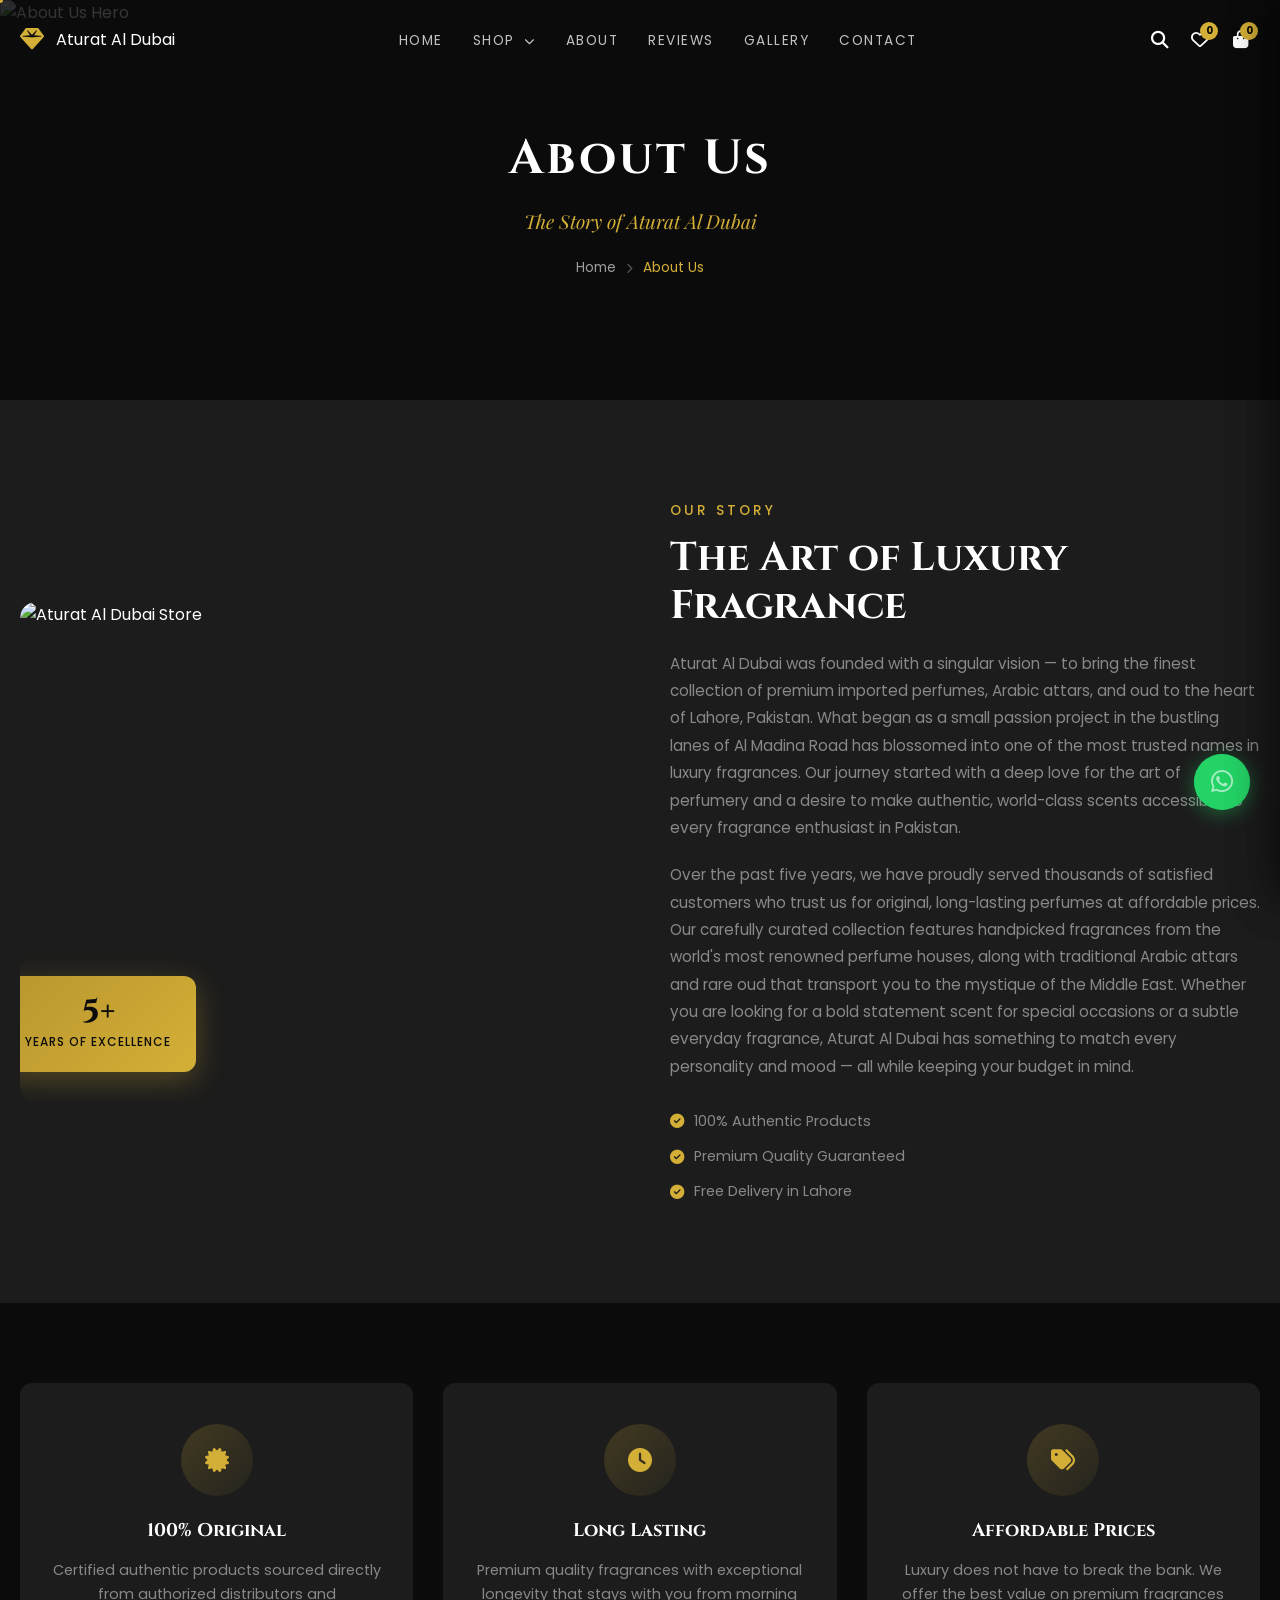
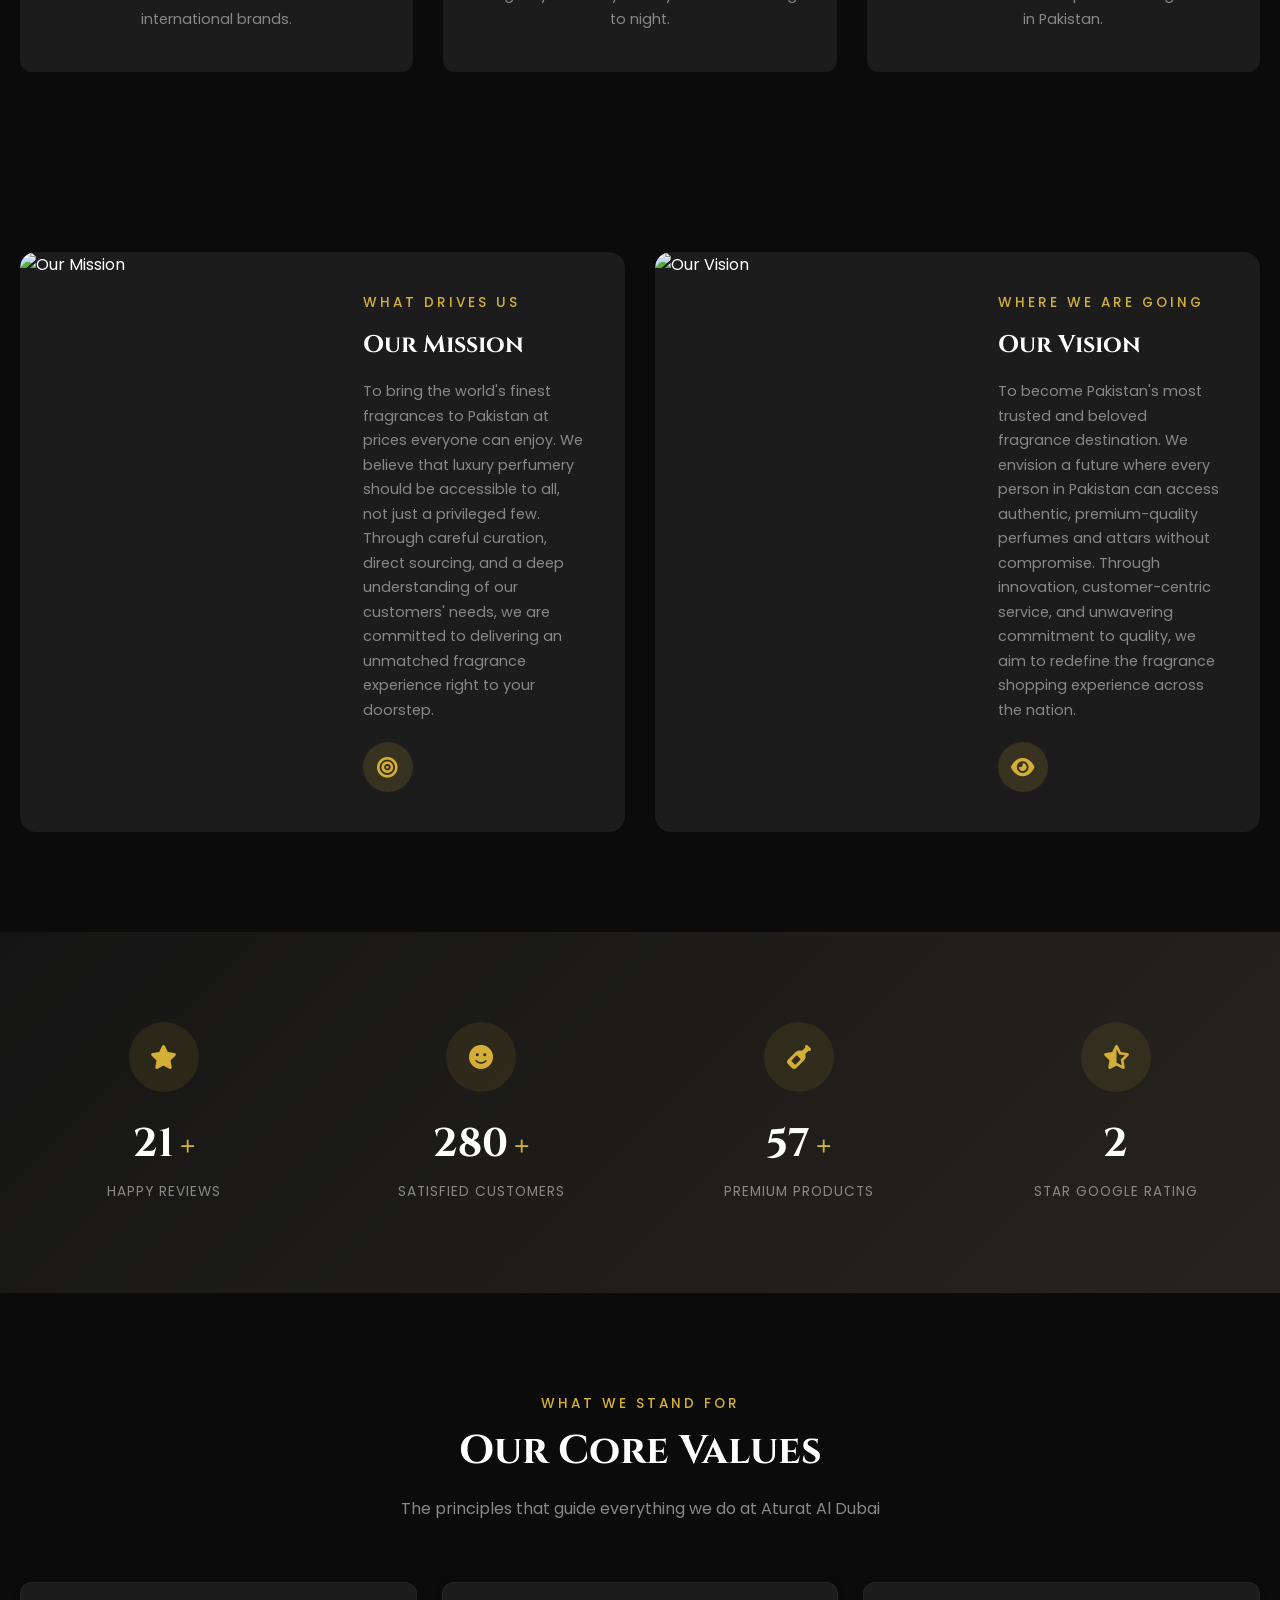
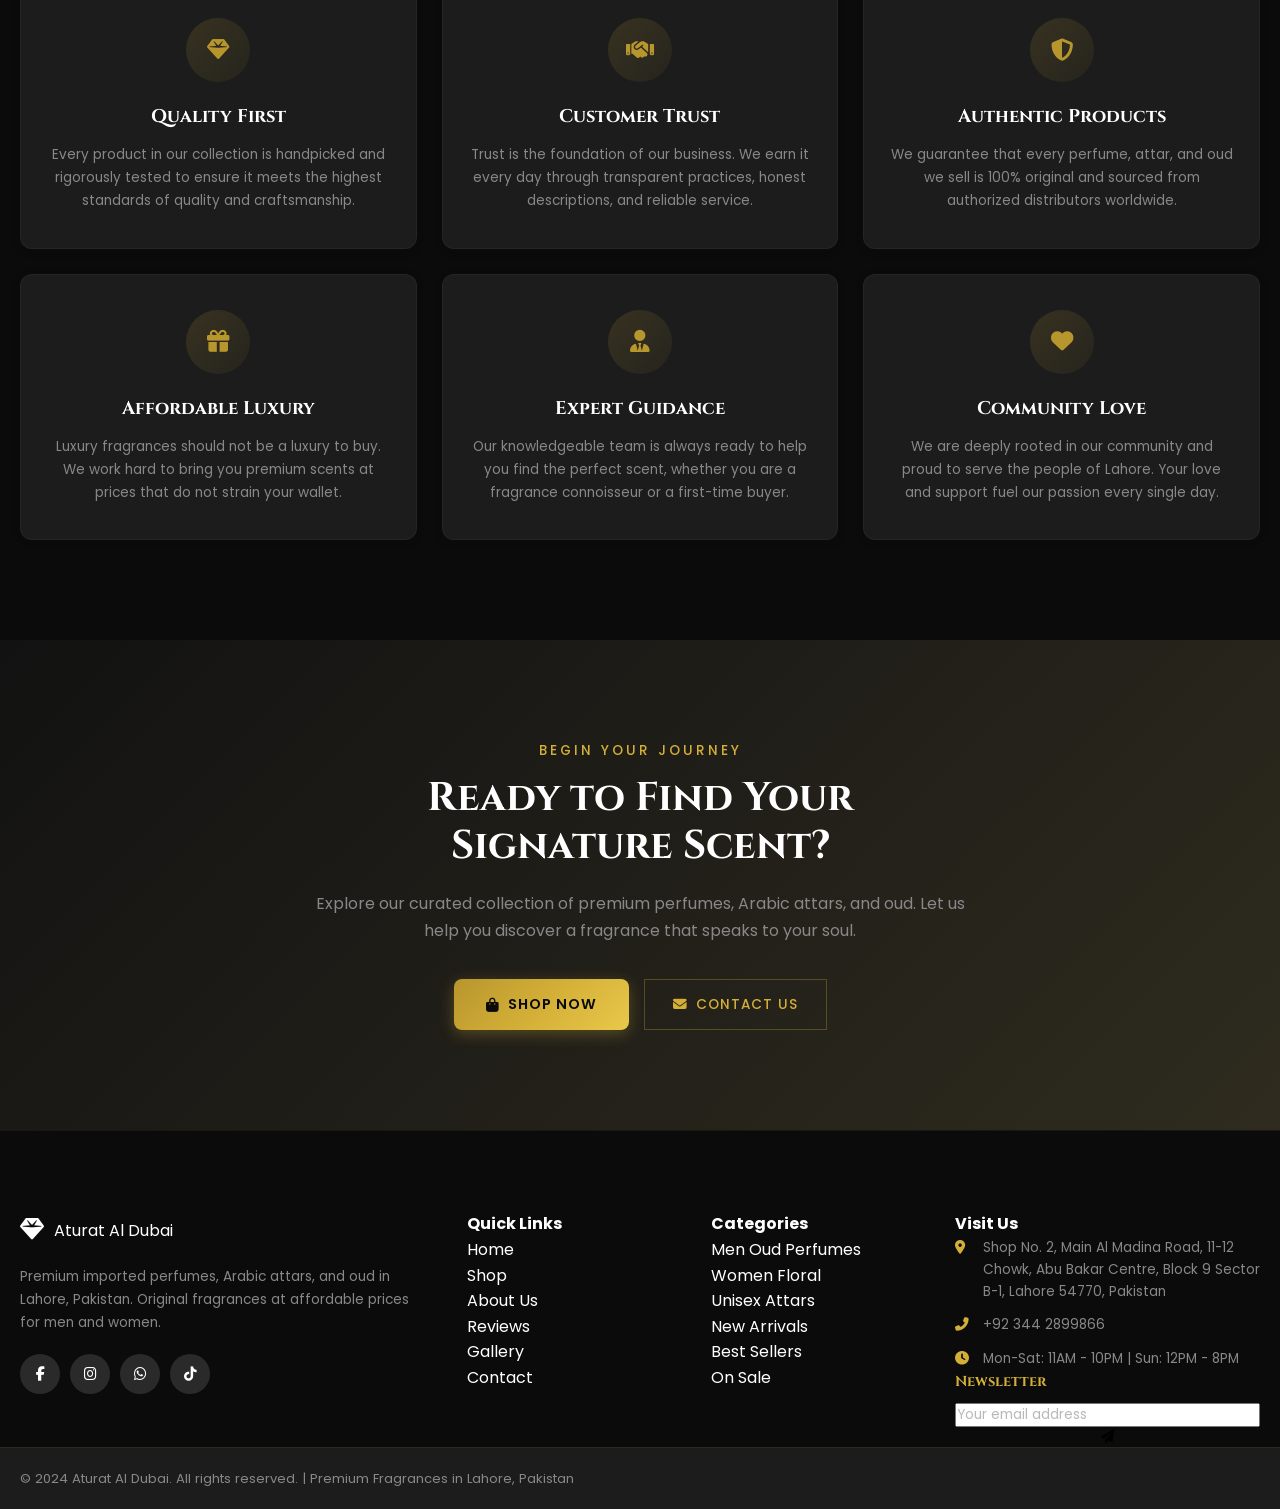
==== commit 40ef9c11: "Add files via upload" ====
--- a/about.html
+++ b/about.html
@@ -368,7 +368,7 @@
                             </div>
                             <div class="footer-info-item">
                                 <i class="fas fa-phone-alt"></i>
-                                <a href="tel:+923001234567">+92 300 123 4567</a>
+                                <a href="tel:+923442899866">+92 344 2899866</a>
                             </div>
                             <div class="footer-info-item">
                                 <i class="fas fa-clock"></i>
@@ -451,7 +451,7 @@
     <div class="mobile-overlay" id="mobileOverlay"></div>
 
     <!-- WhatsApp Float -->
-    <a href="https://wa.me/923001234567" class="whatsapp-float" target="_blank" rel="noopener noreferrer" aria-label="Chat on WhatsApp">
+    <a href="https://wa.me/923442899866" class="whatsapp-float" target="_blank" rel="noopener noreferrer" aria-label="Chat on WhatsApp">
         <i class="fab fa-whatsapp"></i>
     </a>
 
--- a/style.css
+++ b/style.css
@@ -36,16 +36,20 @@
     --border-radius-xl: 20px;
 }
 
-/* 2. RESET */
-*,*::before,*::after{margin:0;padding:0;box-sizing:border-box}
-html{scroll-behavior:smooth;font-size:16px}
-body{background:var(--black);color:var(--white);font-family:var(--font-body);line-height:1.6;overflow-x:hidden;-webkit-font-smoothing:antialiased}
+/* 2. RESET */
+*,*::before,*::after{margin:0;padding:0;box-sizing:border-box}
+html{scroll-behavior:smooth;font-size:16px;overflow-x:hidden}
+body{background:var(--black);color:var(--white);font-family:var(--font-body);line-height:1.6;overflow-x:hidden;-webkit-font-smoothing:antialiased;width:100%;max-width:100vw}
+html,body{position:relative}
+section{overflow-x:hidden}
+.swiper{overflow:hidden}
 ::selection{background:var(--gold);color:var(--black)}
 ::-webkit-scrollbar{width:8px}
 ::-webkit-scrollbar-track{background:var(--dark-grey)}
 ::-webkit-scrollbar-thumb{background:linear-gradient(180deg,var(--gold-dark),var(--gold),var(--gold-light));border-radius:4px}
 ::-webkit-scrollbar-thumb:hover{background:var(--gold-light)}
-img{max-width:100%;height:auto;display:block}
+img{max-width:100%;height:auto;display:block}
+img,video,embed,iframe{max-width:100%}
 a{text-decoration:none;color:inherit;transition:var(--transition-normal)}
 ul{list-style:none}
 button{cursor:pointer;border:none;outline:none;background:none;font-family:inherit}
@@ -138,7 +142,7 @@
 @media(min-width:992px){.top-bar{display:block}}
 
 /* 10. NAVBAR */
-.navbar{position:fixed;top:0;left:0;width:100%;padding:20px 0;z-index:1000;transition:all .4s var(--transition-spring)}
+.navbar{position:fixed;top:0;left:0;width:100%;padding:20px 0;z-index:1000;transition:all .4s var(--transition-spring);overflow:visible}
 .navbar.scrolled{background:var(--glass-bg);backdrop-filter:var(--glass-blur);-webkit-backdrop-filter:var(--glass-blur);padding:12px 0;border-bottom:1px solid rgba(212,175,55,.12);box-shadow:0 4px 30px rgba(0,0,0,.3)}
 .navbar-inner,.nav-container{display:flex;align-items:center;justify-content:space-between;max-width:1300px;margin:0 auto;padding:0 20px}
 .navbar-inner{padding:0}
@@ -163,7 +167,7 @@
 .nav-link-dropdown>a i,.has-mega-menu>a i,.nav-mega>a i{font-size:.65rem;margin-left:4px;transition:transform .3s ease}
 .nav-link-dropdown:hover>a i,.has-mega-menu:hover>a i,.nav-mega:hover>a i{transform:rotate(180deg)}
 
-.mega-menu{position:absolute;top:calc(100% + 20px);left:50%;transform:translateX(-50%);background:var(--glass-bg);backdrop-filter:var(--glass-blur);-webkit-backdrop-filter:var(--glass-blur);border:1px solid rgba(212,175,55,.15);border-radius:var(--border-radius);padding:30px;min-width:700px;opacity:0;visibility:hidden;transform:translateX(-50%) translateY(10px);transition:all .4s var(--transition-spring);pointer-events:none;box-shadow:0 20px 60px rgba(0,0,0,.4)}
+.mega-menu{position:absolute;top:calc(100% + 20px);left:50%;transform:translateX(-50%);background:var(--glass-bg);backdrop-filter:var(--glass-blur);-webkit-backdrop-filter:var(--glass-blur);border:1px solid rgba(212,175,55,.15);border-radius:var(--border-radius);padding:30px;min-width:700px;max-width:90vw;opacity:0;visibility:hidden;transform:translateX(-50%) translateY(10px);transition:all .4s var(--transition-spring);pointer-events:none;box-shadow:0 20px 60px rgba(0,0,0,.4);overflow:hidden}
 .has-mega-menu:hover .mega-menu,.nav-mega:hover .mega-menu,.nav-link-dropdown:hover .mega-menu{opacity:1;visibility:visible;transform:translateX(-50%) translateY(0);pointer-events:all}
 .mega-menu-content,.mega-menu-grid{display:grid;grid-template-columns:repeat(4,1fr);gap:20px}
 .mega-menu-column,.mega-col h4{font-family:var(--font-heading);font-size:.85rem;color:var(--gold);margin-bottom:15px;letter-spacing:1px}
@@ -195,9 +199,9 @@
 .hamburger.active span:nth-child(3){transform:rotate(-45deg) translate(5px,-5px)}
 @media(max-width:992px){.nav-links{display:none}.hamburger{display:flex}}
 
-/* 11. SEARCH OVERLAY */
-.search-toggle{cursor:pointer}
-.search-overlay{position:fixed;top:0;left:0;width:100%;height:100%;background:rgba(11,11,11,.95);backdrop-filter:blur(20px);-webkit-backdrop-filter:blur(20px);z-index:10001;display:flex;align-items:center;justify-content:center;opacity:0;visibility:hidden;transition:all .4s var(--transition-spring)}
+/* 11. SEARCH OVERLAY */
+.search-toggle{cursor:pointer}
+.search-overlay{position:fixed;top:0;left:0;width:100%;height:100%;background:rgba(11,11,11,.95);backdrop-filter:blur(20px);-webkit-backdrop-filter:blur(20px);z-index:10001;display:flex;align-items:center;justify-content:center;opacity:0;visibility:hidden;transition:all .4s var(--transition-spring);overflow:hidden}
 .search-overlay.active,.search-overlay.open{opacity:1;visibility:visible}
 .search-overlay-content,.search-container{max-width:600px;width:100%;padding:0 20px;position:relative}
 .search-form{display:flex;gap:10px;width:100%;max-width:600px;margin:0 auto}
@@ -235,11 +239,11 @@
 .mobile-nav.open{left:0}
 
 /* 14. HERO SECTION */
-.hero{position:relative;width:100%;height:100vh;min-height:600px;display:flex;align-items:center;overflow:hidden}
-.hero-bg{position:absolute;top:0;left:0;width:100%;height:100%;background-size:cover;background-position:center;animation:kenBurns 20s ease-in-out infinite alternate}
-.hero-slide{position:relative;width:100%;height:100vh;min-height:600px;display:flex;align-items:center;overflow:hidden}
-.hero-swiper{width:100%;height:100%}
-.hero-swiper .swiper-slide{display:flex;align-items:center}
+.hero{position:relative;width:100%;height:100vh;min-height:600px;display:flex;align-items:center;overflow:hidden}
+.hero-bg{position:absolute;top:0;left:0;width:100%;height:100%;background-size:cover;background-position:center;animation:kenBurns 20s ease-in-out infinite alternate}
+.hero-slide{position:relative;width:100%;height:100vh;min-height:600px;display:flex;align-items:center;overflow:hidden}
+.hero-swiper{width:100%;height:100%}
+.hero-swiper .swiper-slide{display:flex;align-items:center;overflow:hidden}
 @keyframes kenBurns{0%{transform:scale(1)}100%{transform:scale(1.1)}}
 .hero-overlay{position:absolute;top:0;left:0;width:100%;height:100%;background:linear-gradient(135deg,rgba(11,11,11,.85) 0%,rgba(11,11,11,.6) 50%,rgba(11,11,11,.4) 100%);z-index:2}
 .hero-content{position:relative;z-index:4;max-width:700px;padding:0 20px}
@@ -261,11 +265,11 @@
 .scroll-wheel{width:3px;height:8px;background:var(--gold);border-radius:3px;margin-top:6px;animation:scrollWheel 1.5s ease-in-out infinite}
 @keyframes scrollWheel{0%{transform:translateY(0);opacity:1}50%{transform:translateY(8px);opacity:.3}100%{transform:translateY(0);opacity:1}}
 
-/* 15. ABOUT PREVIEW */
-.about-preview{padding:100px 0;background:var(--black)}
-.about-preview-grid{display:grid;grid-template-columns:1fr 1fr;gap:60px;align-items:center}
-.about-preview-image{position:relative}
-.about-img-wrapper{position:relative;border-radius:var(--border-radius-lg);overflow:hidden}
+/* 15. ABOUT PREVIEW */
+.about-preview{padding:100px 0;background:var(--black)}
+.about-preview-grid{display:grid;grid-template-columns:1fr 1fr;gap:60px;align-items:center}
+.about-preview-image{position:relative}
+.about-img-wrapper{position:relative;border-radius:var(--border-radius-lg);overflow:hidden}
 .about-img-wrapper img{width:100%;height:auto;min-height:500px;object-fit:cover;transition:transform .6s ease}
 .about-img-wrapper:hover img{transform:scale(1.05)}
 .about-img-badge{position:absolute;bottom:30px;left:-20px;background:linear-gradient(135deg,var(--gold-dark),var(--gold));color:var(--black);padding:20px 25px;border-radius:var(--border-radius);text-align:center;box-shadow:0 8px 30px rgba(212,175,55,.3);display:flex;flex-direction:column}
@@ -290,8 +294,8 @@
 .counter-plus{font-family:var(--font-heading);color:var(--gold);font-size:2rem;font-weight:700;margin-left:2px}
 .counter-label{font-size:.85rem;color:var(--light-grey);text-transform:uppercase;letter-spacing:1px;margin-top:5px}
 
-/* 17. FEATURED PRODUCTS */
-.featured-products{padding:100px 0;background:var(--black)}
+/* 17. FEATURED PRODUCTS */
+.featured-products{padding:100px 0;background:var(--black);overflow-x:hidden}
 .filter-tabs{display:flex;justify-content:center;gap:10px;margin-bottom:40px;flex-wrap:wrap}
 .filter-tab{padding:10px 24px;background:var(--grey);color:var(--light-grey);border:none;border-radius:50px;font-size:.85rem;font-weight:500;cursor:pointer;transition:all .3s var(--transition-spring);font-family:var(--font-body)}
 .filter-tab:hover,.filter-tab.active{background:linear-gradient(135deg,var(--gold-dark),var(--gold));color:var(--black);transform:translateY(-2px)}
@@ -329,11 +333,11 @@
 .add-to-cart-btn{width:100%;padding:10px 0;margin-top:12px;background:linear-gradient(135deg,var(--gold-dark),var(--gold));color:var(--black);border:none;border-radius:var(--border-radius-sm);font-size:.8rem;font-weight:600;letter-spacing:.5px;cursor:pointer;transition:var(--transition-normal);display:flex;align-items:center;justify-content:center;gap:8px}
 .add-to-cart-btn:hover{transform:translateY(-2px);box-shadow:0 6px 20px rgba(212,175,55,.3)}
 
-/* 18. CATEGORIES */
-.categories{padding:100px 0;background:var(--cream)}
-.categories .section-subtitle{color:var(--gold-dark)}
-.categories .section-title{color:var(--black)}
-.categories .section-desc{color:#666}
+/* 18. CATEGORIES */
+.categories{padding:100px 0;background:var(--black);overflow:hidden}
+.categories .section-subtitle{color:var(--gold)}
+.categories .section-title{color:var(--white)}
+.categories .section-desc{color:var(--light-grey)}
 .categories-grid{display:grid;grid-template-columns:repeat(3,1fr);gap:25px}
 .category-card{position:relative;height:420px;border-radius:var(--border-radius-lg);overflow:hidden;cursor:pointer;background:var(--dark-grey)}
 .category-image{position:absolute;top:0;left:0;width:100%;height:100%}
@@ -362,10 +366,10 @@
 .feature-card h3,.feature-card h4{font-family:var(--font-heading);font-size:1.15rem;color:var(--white);margin-bottom:12px}
 .feature-card p{font-size:.9rem;color:var(--light-grey);line-height:1.7}
 
-/* 20. REVIEWS SECTION */
-.reviews-section{padding:100px 0;background:var(--cream)}
-.reviews-section .section-title{color:var(--black)}
-.reviews-section .section-desc{color:#666}
+/* 20. REVIEWS SECTION */
+.reviews-section{padding:100px 0;background:var(--dark-grey)}
+.reviews-section .section-title{color:var(--white)}
+.reviews-section .section-desc{color:var(--light-grey)}
 .reviews-layout{display:flex;flex-direction:column;gap:40px}
 .reviews-slider-wrap{width:100%}
 .reviews-swiper{width:100%;padding-bottom:50px}
@@ -373,28 +377,28 @@
 .swiper{width:100%}
 .swiper-wrapper{display:flex}
 .swiper-slide{flex-shrink:0;width:100%;height:100%;position:relative}
-.review-card{background:var(--white);padding:30px;border-radius:var(--border-radius);box-shadow:0 2px 8px rgba(0,0,0,.06),0 4px 20px rgba(0,0,0,.04);transition:all .4s var(--transition-spring);height:100%;border:1px solid rgba(0,0,0,.04)}
+.review-card{background:var(--dark-grey);padding:30px;border-radius:var(--border-radius);box-shadow:0 2px 8px rgba(0,0,0,.1),0 4px 20px rgba(0,0,0,.08);transition:all .4s var(--transition-spring);height:100%;border:1px solid rgba(255,255,255,.05)}
 .review-card:hover{box-shadow:0 8px 30px rgba(0,0,0,.1),0 20px 60px rgba(0,0,0,.08);transform:translateY(-5px)}
 .review-card-header{display:flex;justify-content:space-between;align-items:center;margin-bottom:15px}
-.review-google-badge{display:inline-flex;align-items:center;gap:6px;font-size:.75rem;color:#666;background:rgba(0,0,0,.03);padding:4px 12px;border-radius:50px}
+.review-google-badge{display:inline-flex;align-items:center;gap:6px;font-size:.75rem;color:rgba(255,255,255,.5);background:rgba(255,255,255,.05);padding:4px 12px;border-radius:50px}
 .review-google-badge i{color:#4285F4}
 .review-category-tag{font-size:.7rem;color:var(--gold);text-transform:uppercase;letter-spacing:1px;font-weight:500}
 .review-stars{color:var(--gold);font-size:.85rem;margin-bottom:15px;display:flex;gap:3px}
 .star{color:var(--gold)}
-.review-text{font-family:var(--font-display);font-size:1rem;font-style:italic;color:#444;line-height:1.8;margin-bottom:20px}
+.review-text{font-family:var(--font-display);font-size:1rem;font-style:italic;color:rgba(255,255,255,.7);line-height:1.8;margin-bottom:20px}
 .review-author{display:flex;align-items:center;gap:12px}
 .review-avatar{width:48px;height:48px;border-radius:50%;background:linear-gradient(135deg,var(--gold-dark),var(--gold));display:flex;align-items:center;justify-content:center;color:var(--black);font-family:var(--font-heading);font-weight:700;font-size:.9rem;flex-shrink:0}
 .review-author-info{display:flex;flex-direction:column}
-.review-author-name{font-size:.95rem;font-weight:600;color:var(--black)}
+.review-author-name{font-size:.95rem;font-weight:600;color:var(--white)}
 .review-verified{font-size:.75rem;color:#27ae60;display:flex;align-items:center;gap:4px;margin-top:2px}
 .review-verified i{font-size:.7rem}
 
 .google-rating-summary{display:flex;align-items:center;justify-content:center;gap:0;margin-top:30px}
-.google-rating-card{background:var(--white);padding:30px 40px;border-radius:var(--border-radius);text-align:center;box-shadow:0 4px 20px rgba(0,0,0,.06);border:1px solid rgba(0,0,0,.04);max-width:400px;width:100%}
+.google-rating-card{background:var(--dark-grey);padding:30px 40px;border-radius:var(--border-radius);text-align:center;box-shadow:0 4px 20px rgba(0,0,0,.15);border:1px solid rgba(255,255,255,.05);max-width:400px;width:100%}
 .google-logo{font-size:2rem;color:#4285F4;margin-bottom:10px}
-.google-rating-score{font-family:var(--font-heading);font-size:3rem;font-weight:700;color:var(--black);line-height:1;margin-bottom:8px}
-.google-stars{color:var(--gold);font-size:1.2rem;margin-bottom:8px}
-.google-reviews-count{font-size:.85rem;color:var(--light-grey);margin-bottom:8px}
+.google-rating-score{font-family:var(--font-heading);font-size:3rem;font-weight:700;color:var(--white);line-height:1;margin-bottom:8px}
+.google-stars{color:var(--gold);font-size:1.2rem;margin-bottom:8px}
+.google-reviews-count{font-size:.85rem;color:var(--light-grey);margin-bottom:8px}
 .google-verified{font-size:.8rem;color:#27ae60;display:flex;align-items:center;justify-content:center;gap:6px}
 .rating-badge{display:inline-flex;align-items:center;gap:8px;background:linear-gradient(135deg,var(--gold-dark),var(--gold));color:var(--black);padding:8px 20px;border-radius:50px;font-size:.8rem;font-weight:600;margin-bottom:20px}
 
@@ -438,12 +442,12 @@
 .fb-post-img img{width:100%;height:100%;object-fit:cover}
 .fb-post-text{font-size:.75rem;color:var(--light-grey);line-height:1.4}
 
-/* 22. GALLERY SECTION */
-.gallery-section{padding:100px 0;background:var(--cream)}
-.gallery-section .section-title{color:var(--black)}
-.gallery-section .section-desc{color:#666}
+/* 22. GALLERY SECTION */
+.gallery-section{padding:100px 0;background:var(--dark-grey)}
+.gallery-section .section-title{color:var(--white)}
+.gallery-section .section-desc{color:var(--light-grey)}
 .gallery-filter-tabs{display:flex;justify-content:center;gap:10px;margin-bottom:48px;flex-wrap:wrap}
-.gallery-filter-tab{padding:10px 28px;border-radius:50px;font-size:.85rem;font-weight:600;color:rgba(11,11,11,.5);border:1px solid rgba(11,11,11,.1);background:transparent;cursor:pointer;transition:all .3s var(--transition-spring);letter-spacing:.5px;font-family:var(--font-body)}
+.gallery-filter-tab{padding:10px 28px;border-radius:50px;font-size:.85rem;font-weight:600;color:rgba(255,255,255,.4);border:1px solid rgba(255,255,255,.1);background:transparent;cursor:pointer;transition:all .3s var(--transition-spring);letter-spacing:.5px;font-family:var(--font-body)}
 .gallery-filter-tab:hover{color:var(--gold);border-color:var(--gold)}
 .gallery-filter-tab.active{background:linear-gradient(135deg,var(--gold-dark),var(--gold));color:var(--black);border-color:var(--gold)}
 .gallery-grid{display:grid;grid-template-columns:repeat(4,1fr);grid-auto-rows:250px;gap:16px}
@@ -466,8 +470,8 @@
 .gallery-cta p{font-size:1rem;color:var(--light-grey);margin-bottom:28px;max-width:500px;margin-left:auto;margin-right:auto}
 .gallery-page-hero{position:relative;height:50vh;min-height:400px;display:flex;align-items:center;justify-content:center;overflow:hidden;background:var(--black)}
 
-/* 23. LIGHTBOX */
-.lightbox{position:fixed;top:0;left:0;width:100%;height:100%;background:rgba(11,11,11,.95);z-index:20000;display:flex;align-items:center;justify-content:center;opacity:0;visibility:hidden;transition:all .4s var(--transition-spring)}
+/* 23. LIGHTBOX */
+.lightbox{position:fixed;top:0;left:0;width:100%;height:100%;background:rgba(11,11,11,.95);z-index:20000;display:flex;align-items:center;justify-content:center;opacity:0;visibility:hidden;transition:all .4s var(--transition-spring);overflow:hidden}
 .lightbox.active{opacity:1;visibility:visible}
 .lightbox-overlay{position:absolute;top:0;left:0;width:100%;height:100%}
 .lightbox-content{position:relative;max-width:85%;max-height:85vh;display:flex;flex-direction:column;align-items:center}
@@ -481,24 +485,24 @@
 .lightbox-next{right:30px}
 .lightbox-prev:hover,.lightbox-next:hover{background:var(--gold);color:var(--black);transform:translateY(-50%) scale(1.1)}
 
-/* 24. CONTACT SECTION */
-.contact-section{padding:100px 0;background:var(--cream)}
-.contact-section .section-title{color:var(--black)}
+/* 24. CONTACT SECTION */
+.contact-section{padding:100px 0;background:var(--black)}
+.contact-section .section-title{color:var(--white)}
 .contact-grid{display:grid;grid-template-columns:1fr 1fr;gap:50px;align-items:start}
 .contact-left{display:flex;flex-direction:column;gap:0}
 .contact-right{position:sticky;top:100px}
 .contact-info-cards{display:flex;flex-direction:column;gap:16px;margin-bottom:30px}
-.contact-info-card{display:flex;gap:20px;padding:25px;background:var(--white);border-radius:var(--border-radius);box-shadow:0 4px 20px rgba(0,0,0,.06);transition:all .3s var(--transition-spring);align-items:flex-start}
+.contact-info-card{display:flex;gap:20px;padding:25px;background:rgba(255,255,255,.03);border:1px solid rgba(255,255,255,.05);border-radius:var(--border-radius);box-shadow:0 4px 20px rgba(0,0,0,.1);transition:all .3s var(--transition-spring);align-items:flex-start}
 .contact-info-card:hover{transform:translateY(-3px);box-shadow:0 8px 30px rgba(0,0,0,.1)}
-.contact-info-icon{width:55px;height:55px;min-width:55px;background:linear-gradient(135deg,var(--gold-dark),var(--gold));border-radius:12px;display:flex;align-items:center;justify-content:center;color:var(--white);font-size:1.2rem}
-.contact-info-content h3{font-family:var(--font-heading);font-size:1rem;color:var(--black);margin-bottom:6px}
-.contact-info-content p{font-size:.85rem;color:#666;line-height:1.6}
+.contact-info-icon{width:55px;height:55px;min-width:55px;background:linear-gradient(135deg,rgba(212,175,55,.2),rgba(212,175,55,.05));border-radius:12px;display:flex;align-items:center;justify-content:center;color:var(--gold);font-size:1.2rem}
+.contact-info-content h3{font-family:var(--font-heading);font-size:1rem;color:var(--white);margin-bottom:6px}
+.contact-info-content p{font-size:.85rem;color:var(--light-grey);line-height:1.6}
 .contact-info-content p a{color:var(--gold);font-weight:500}
 .contact-item{display:flex;align-items:flex-start;gap:12px;margin-bottom:12px;color:var(--light-grey);font-size:.85rem}
 .contact-item i{color:var(--gold);font-size:1rem;margin-top:4px;min-width:16px}
 .contact-map{border-radius:var(--border-radius);overflow:hidden;margin-bottom:30px;box-shadow:0 4px 20px rgba(0,0,0,.06)}
 .contact-map iframe{width:100%;height:300px;border:none;display:block}
-.contact-socials h3{font-family:var(--font-heading);font-size:1.1rem;color:var(--black);margin-bottom:15px}
+.contact-socials h3{font-family:var(--font-heading);font-size:1.1rem;color:var(--white);margin-bottom:15px}
 
 .social-link-item{display:flex;align-items:center;gap:12px;padding:14px 18px;border-radius:12px;text-decoration:none;font-size:.85rem;font-weight:500;color:var(--white);transition:all .3s var(--transition-spring)}
 .social-link-item:hover{transform:translateY(-2px);box-shadow:0 6px 20px rgba(0,0,0,.2)}
@@ -507,22 +511,22 @@
 .social-link-item.whatsapp{background:#25D366}
 .social-link-item i{font-size:1.1rem}
 
-.contact-form-wrapper{background:var(--white);border-radius:var(--border-radius-xl);padding:40px;box-shadow:0 4px 30px rgba(0,0,0,.08)}
+.contact-form-wrapper{background:var(--dark-grey);border-radius:var(--border-radius-xl);padding:40px;box-shadow:0 4px 30px rgba(0,0,0,.15);border:1px solid rgba(255,255,255,.05)}
 .contact-form-wrapper .section-title{font-size:1.6rem;text-align:left}
 .form-subtitle{font-size:.85rem;color:var(--light-grey);margin-bottom:25px}
 .contact-form{display:flex;flex-direction:column;gap:0}
 .form-group{margin-bottom:20px}
 .form-row{display:grid;grid-template-columns:1fr 1fr;gap:20px}
-.form-group label{display:block;font-size:.82rem;font-weight:500;color:var(--black);margin-bottom:8px}
+.form-group label{display:block;font-size:.82rem;font-weight:500;color:var(--white);margin-bottom:8px}
 .required{color:var(--gold)}
 .input-wrapper{position:relative}
 .input-wrapper i{position:absolute;left:16px;top:50%;transform:translateY(-50%);color:var(--light-grey);font-size:.9rem;z-index:1}
 .textarea-wrapper i{top:20px;transform:none}
-.form-group input,.form-group select,.form-group textarea{width:100%;padding:12px 16px;border:2px solid #E8E8E8;border-radius:10px;font-size:.85rem;color:var(--black);background:#FAFAFA;transition:all .3s ease;box-sizing:border-box}
+.form-group input,.form-group select,.form-group textarea{width:100%;padding:12px 16px;border:2px solid rgba(255,255,255,.08);border-radius:10px;font-size:.85rem;color:var(--white);background:rgba(255,255,255,.03);transition:all .3s ease;box-sizing:border-box}
 .form-group .input-wrapper input,.form-group .input-wrapper select{padding-left:42px}
 .form-group .input-wrapper textarea{padding-left:42px}
-.form-group input:focus,.form-group select:focus,.form-group textarea:focus{border-color:var(--gold);box-shadow:0 0 0 4px rgba(212,175,55,.12);background:var(--white);outline:none}
-.form-group input::placeholder,.form-group textarea::placeholder{color:#AAA}
+.form-group input:focus,.form-group select:focus,.form-group textarea:focus{border-color:var(--gold);box-shadow:0 0 0 4px rgba(212,175,55,.12);background:rgba(255,255,255,.05);outline:none}
+.form-group input::placeholder,.form-group textarea::placeholder{color:rgba(255,255,255,.3)}
 .form-group select{cursor:pointer;appearance:none;-webkit-appearance:none;background-image:url("data:image/svg+xml,%3Csvg xmlns='http://www.w3.org/2000/svg' width='12' height='12' viewBox='0 0 12 12'%3E%3Cpath fill='%23888' d='M6 8L1 3h10z'/%3E%3C/svg%3E");background-repeat:no-repeat;background-position:right 16px center;padding-right:40px}
 .form-group textarea{min-height:130px;resize:vertical}
 .form-submit{margin-top:10px}
@@ -671,19 +675,19 @@
 .pagination-prev:disabled,.pagination-next:disabled{opacity:.3;cursor:not-allowed}
 .pagination-dots{color:var(--light-grey);font-size:1.2rem;padding:0 4px}
 
-/* 32. ABOUT / STORY SECTION */
-.story-section{padding:100px 0;background:var(--cream)}
-.story-section .section-title{color:var(--black)}
-.story-section .section-subtitle{color:var(--gold-dark)}
+/* 32. ABOUT / STORY SECTION */
+.story-section{padding:100px 0;background:var(--dark-grey)}
+.story-section .section-title{color:var(--white)}
+.story-section .section-subtitle{color:var(--gold)}
 .story-grid{display:grid;grid-template-columns:1fr 1fr;gap:60px;align-items:center}
 .story-img-wrapper{position:relative;border-radius:var(--border-radius-lg);overflow:hidden}
 .story-img-wrapper img{width:100%;height:auto;min-height:500px;object-fit:cover;transition:transform .6s ease}
 .story-img-wrapper:hover img{transform:scale(1.05)}
 .story-image{position:relative}
 .story-content .section-subtitle,.story-content .section-title{text-align:left}
-.story-text{font-size:.95rem;color:#555;line-height:1.8;margin-bottom:20px}
-.story-stats{margin-top:30px;display:flex;flex-direction:column;gap:12px}
-.story-stats div{display:flex;align-items:center;gap:10px;font-size:.9rem;color:#555}
+.story-text{font-size:.95rem;color:var(--light-grey);line-height:1.8;margin-bottom:20px}
+.story-stats{margin-top:30px;display:flex;flex-direction:column;gap:12px}
+.story-stats div{display:flex;align-items:center;gap:10px;font-size:.9rem;color:var(--light-grey)}
 .story-stats i{color:var(--gold)}
 
 /* 33. MISSION SECTION */
@@ -702,17 +706,17 @@
 .mission-content p{font-size:.9rem;color:var(--light-grey);line-height:1.7;margin-bottom:20px}
 .mission-icon{width:50px;height:50px;display:flex;align-items:center;justify-content:center;background:rgba(212,175,55,.15);border-radius:50%;color:var(--gold);font-size:1.3rem}
 
-/* 34. VALUES SECTION */
-.values-section{padding:100px 0;background:var(--cream)}
-.values-section .section-title{color:var(--black)}
-.values-section .section-desc{color:#666}
+/* 34. VALUES SECTION */
+.values-section{padding:100px 0;background:var(--black)}
+.values-section .section-title{color:var(--white)}
+.values-section .section-desc{color:var(--light-grey)}
 .values-grid{display:grid;grid-template-columns:repeat(3,1fr);gap:25px}
-.value-card{background:var(--white);padding:35px 25px;border-radius:var(--border-radius);text-align:center;transition:all .4s var(--transition-spring);box-shadow:0 2px 10px rgba(0,0,0,.04)}
+.value-card{background:var(--dark-grey);padding:35px 25px;border-radius:var(--border-radius);text-align:center;transition:all .4s var(--transition-spring);box-shadow:0 2px 10px rgba(0,0,0,.1);border:1px solid rgba(255,255,255,.04)}
 .value-card:hover{transform:translateY(-8px);box-shadow:0 10px 40px rgba(0,0,0,.08),0 20px 60px rgba(0,0,0,.05)}
 .value-icon{width:64px;height:64px;margin:0 auto 20px;display:flex;align-items:center;justify-content:center;background:linear-gradient(135deg,rgba(212,175,55,.15),rgba(212,175,55,.05));border-radius:50%;color:var(--gold-dark);font-size:1.4rem;transition:transform .5s ease}
 .value-card:hover .value-icon{transform:rotateY(180deg);background:linear-gradient(135deg,var(--gold-dark),var(--gold));color:var(--black)}
-.value-card h3{font-family:var(--font-heading);font-size:1.15rem;color:var(--black);margin-bottom:12px}
-.value-card p{font-size:.85rem;color:#666;line-height:1.7}
+.value-card h3{font-family:var(--font-heading);font-size:1.15rem;color:var(--white);margin-bottom:12px}
+.value-card p{font-size:.85rem;color:var(--light-grey);line-height:1.7}
 
 /* 35. EXPERIENCE BADGE */
 .experience-badge{position:absolute;bottom:30px;left:-20px;background:linear-gradient(135deg,var(--gold-dark),var(--gold));color:var(--black);padding:20px 25px;border-radius:var(--border-radius);text-align:center;box-shadow:0 8px 30px rgba(212,175,55,.3)}
@@ -720,10 +724,10 @@
 .exp-text{font-size:.75rem;font-weight:500;text-transform:uppercase;letter-spacing:1px;display:block;margin-top:4px}
 
 /* 36. REVIEWS PAGE */
-.reviews-filter-section{padding:30px 0 0;background:var(--cream)}
+.reviews-filter-section{padding:30px 0 0;background:var(--dark-grey)}
 .reviews-filter-tabs{display:flex;justify-content:center;gap:10px;flex-wrap:wrap}
 .reviews-layout .stars{display:flex;gap:2px}
-.reviews-grid-section{padding:60px 0;background:var(--cream)}
+.reviews-grid-section{padding:60px 0;background:var(--dark-grey)}
 .reviews-grid{display:grid;grid-template-columns:repeat(3,1fr);gap:25px}
 .review-stats-section{padding:80px 0;background:var(--dark-grey)}
 .review-stats-grid{display:grid;grid-template-columns:repeat(5,1fr);gap:25px}
@@ -734,39 +738,42 @@
 .stat-unit{font-size:1.2rem;color:var(--gold);margin-left:2px}
 .stat-label{font-size:.82rem;color:var(--light-grey);margin-top:8px;display:block;text-transform:uppercase;letter-spacing:1px}
 
-/* 37. RATING SUMMARY */
-.rating-summary-section{padding:60px 0;background:var(--cream)}
-.rating-summary-card{display:flex;align-items:center;gap:40px;background:var(--white);padding:40px;border-radius:var(--border-radius-xl);box-shadow:0 4px 30px rgba(0,0,0,.06);max-width:800px;margin:0 auto}
-.rating-summary-left{text-align:center;min-width:180px}
-.rating-big-number{font-family:var(--font-heading);font-size:4rem;font-weight:700;color:var(--black);line-height:1;margin-bottom:8px}
-.rating-big-stars{color:var(--gold);font-size:1.3rem;margin-bottom:8px}
-.rating-text{font-size:.85rem;color:var(--light-grey)}
-.rating-count{font-size:.85rem;color:var(--light-grey)}
-.rating-summary-divider{width:1px;height:120px;background:rgba(0,0,0,.08)}
+/* 37. RATING SUMMARY */
+.rating-summary-section{padding:60px 0;background:var(--dark-grey)}
+.rating-summary-card{display:flex;align-items:center;gap:40px;background:rgba(255,255,255,.03);padding:40px;border-radius:var(--border-radius-xl);box-shadow:0 4px 30px rgba(0,0,0,.15);border:1px solid rgba(255,255,255,.05);max-width:800px;margin:0 auto}
+.rating-summary-left{text-align:center;min-width:180px}
+.rating-big-number{font-family:var(--font-heading);font-size:4rem;font-weight:700;color:var(--white);line-height:1;margin-bottom:8px}
+.rating-big-stars{color:var(--gold);font-size:1.3rem;margin-bottom:8px}
+.rating-text{font-size:.85rem;color:var(--light-grey)}
+.rating-count{font-size:.85rem;color:var(--light-grey)}
+.rating-summary-divider{width:1px;height:120px;background:rgba(255,255,255,.08)}
 .rating-summary-right{flex:1}
 .rating-bars{display:flex;flex-direction:column;gap:8px}
 .rating-bar-row{display:grid;grid-template-columns:60px 1fr 30px;gap:12px;align-items:center}
-.bar-label{font-size:.8rem;color:#555;font-weight:500}
-.bar-track{height:8px;background:rgba(0,0,0,.06);border-radius:4px;overflow:hidden}
-.bar-fill{height:100%;background:linear-gradient(90deg,var(--gold-dark),var(--gold));border-radius:4px;transition:width 1s ease}
-.bar-count{font-size:.8rem;color:#555;text-align:right;font-weight:500}
+.bar-label{font-size:.8rem;color:var(--light-grey);font-weight:500}
+.bar-track{height:8px;background:rgba(255,255,255,.06);border-radius:4px;overflow:hidden}
+.bar-fill{height:100%;background:linear-gradient(90deg,var(--gold-dark),var(--gold));border-radius:4px;transition:width 1s ease}
+.bar-count{font-size:.8rem;color:var(--light-grey);text-align:right;font-weight:500}
 
 .rating-selector{display:flex;gap:4px;align-items:center;flex-wrap:wrap}
 .rating-selector .fa-star{font-size:1.5rem;color:#ddd;cursor:pointer;transition:color .2s ease}
 .rating-selector .fa-star.active,.rating-selector .fa-star.hover{color:var(--gold)}
 .rating-selector .rating-text{font-size:.85rem;color:var(--light-grey);margin-left:12px}
 
-/* 38. WRITE REVIEW SECTION */
-.write-review-section{padding:100px 0;background:var(--cream)}
+/* 38. WRITE REVIEW SECTION */
+.write-review-section{padding:100px 0;background:var(--dark-grey)}
 .write-review-form-wrapper{max-width:700px;margin:0 auto}
-.write-review-form{background:var(--white);padding:40px;border-radius:var(--border-radius-xl);box-shadow:0 4px 30px rgba(0,0,0,.06)}
+.write-review-form{background:rgba(255,255,255,.03);padding:40px;border-radius:var(--border-radius-xl);box-shadow:0 4px 30px rgba(0,0,0,.15);border:1px solid rgba(255,255,255,.05)}
 .write-review-form .form-group.full-width{grid-column:1/-1}
 
-/* 39. WHATSAPP FLOAT */
-.whatsapp-float{position:fixed;bottom:90px;right:30px;width:56px;height:56px;background:#25D366;border-radius:50%;display:flex;align-items:center;justify-content:center;color:var(--white);font-size:1.6rem;z-index:9995;box-shadow:0 4px 20px rgba(37,211,102,.4);transition:var(--transition-normal);text-decoration:none}
-.whatsapp-float:hover{transform:scale(1.1);box-shadow:0 8px 30px rgba(37,211,102,.5);color:var(--white)}
-.whatsapp-float::before{content:'';position:absolute;width:100%;height:100%;border-radius:50%;background:rgba(37,211,102,.4);animation:whatsappPulse 2s ease-in-out infinite}
-@keyframes whatsappPulse{0%{transform:scale(1);opacity:1}100%{transform:scale(1.4);opacity:0}}
+/* 39. WHATSAPP FLOAT */
+.whatsapp-float{position:fixed;bottom:90px;right:30px;width:56px;height:56px;background:#25D366;border-radius:50%;display:flex;align-items:center;justify-content:center;color:var(--white);font-size:1.6rem;z-index:9995;box-shadow:0 4px 20px rgba(37,211,102,.4);transition:var(--transition-normal);text-decoration:none}
+.whatsapp-float:hover{transform:scale(1.1);box-shadow:0 8px 30px rgba(37,211,102,.5);color:var(--white)}
+.whatsapp-float::before{content:'';position:absolute;width:100%;height:100%;border-radius:50%;background:rgba(37,211,102,.4);animation:whatsappPulse 2s ease-in-out infinite}
+@keyframes whatsappPulse{0%{transform:scale(1);opacity:1}100%{transform:scale(1.4);opacity:0}}
+
+/* Ensure fixed elements don't cause overflow */
+.fixed-no-overflow{position:fixed;will-change:transform}
 
 /* 40. FOOTER CONTACT */
 .contact-item a{color:var(--light-grey);transition:var(--transition-normal)}
@@ -822,101 +829,218 @@
     .contact-right{position:static}
 }
 
-/* 768px */
-@media(max-width:768px){
-    .container{padding:0 15px}
-    .section{padding:60px 0}
-    .section-header{margin-bottom:40px}
-    .section-title{font-size:1.8rem}
-    .hero{height:85vh;min-height:500px}
-    .hero-title{font-size:2.2rem}
-    .hero-desc,.hero-description{font-size:.9rem}
-    .hero-badge{font-size:.65rem;padding:6px 16px}
-    .hero-btns,.hero-buttons{flex-direction:column;align-items:flex-start}
-    .btn{width:100%;justify-content:center}
-    .products-grid{grid-template-columns:repeat(2,1fr);gap:15px}
-    .product-image{height:220px}
-    .categories-grid{grid-template-columns:1fr}
-    .category-card{height:320px}
-    .features-grid{grid-template-columns:1fr;gap:20px}
-    .footer-grid,.footer-main .footer-grid{grid-template-columns:1fr;gap:0}
-    .footer-col{margin-bottom:30px}
-    .footer-bottom-inner,.footer-bottom-content{flex-direction:column;text-align:center}
-    .footer-bottom-links,.footer-payments{justify-content:center}
-    .counters-grid{grid-template-columns:repeat(2,1fr);gap:15px}
-    .counter-number{font-size:1.8rem}
-    .gallery-grid{grid-template-columns:1fr;grid-auto-rows:200px}
-    .gallery-wide,.gallery-tall{grid-column:span 1;grid-row:span 1}
-    .reviews-grid{grid-template-columns:1fr}
-    .review-stats-grid{grid-template-columns:repeat(2,1fr)}
-    .values-grid{grid-template-columns:1fr}
-    .page-hero{height:320px}
-    .page-hero-title{font-size:2rem}
-    .page-hero-subtitle{font-size:1rem}
-    .cart-sidebar,.wishlist-sidebar{width:320px;right:-320px}
-    .cart-sidebar.open,.wishlist-sidebar.open,.cart-sidebar.active,.wishlist-sidebar.active{right:0}
-    .mobile-menu{width:280px;right:-280px}
-    .mobile-menu.active{right:0}
-    .form-row{grid-template-columns:1fr}
-    .contact-form-wrapper{padding:25px}
-    .rating-summary-card{padding:25px}
-    .rating-big-number{font-size:3rem}
-    .write-review-form{padding:25px}
-    .shop-filter-bar{flex-direction:column;align-items:stretch}
-    .shop-filter-search{min-width:auto}
-    .pagination{gap:4px}
-    .pagination-btn{width:36px;height:36px;font-size:.75rem}
-    .review-card{padding:20px}
-    .lightbox-prev,.lightbox-next{width:40px;height:40px;font-size:1rem}
-    .lightbox-prev{left:10px}
-    .lightbox-next{right:10px}
-    .lightbox img,.lightbox-image{max-width:95vw}
-    .toast,.toast-notification{bottom:20px;right:20px;left:20px;min-width:auto;max-width:none}
-    .whatsapp-float{bottom:80px;right:20px;width:50px;height:50px;font-size:1.4rem}
-    .scroll-to-top,.back-to-top{bottom:20px;right:20px;width:42px;height:42px;font-size:1rem}
-    .mission-card{grid-template-columns:1fr}
-    .mission-content{padding:25px}
-    .story-img-wrapper img{min-height:300px}
-    .about-img-wrapper img{min-height:300px}
-    .about-img-badge{left:10px;bottom:20px;padding:12px 18px}
-    .badge-number{font-size:1.8rem}
-}
-
-/* 480px */
-@media(max-width:480px){
-    .products-grid{grid-template-columns:1fr;gap:20px}
-    .counters-grid{grid-template-columns:1fr 1fr;gap:10px}
-    .counter-item{padding:15px}
-    .counter-icon{width:50px;height:50px;font-size:1.1rem;margin-bottom:12px}
-    .counter-number{font-size:1.5rem}
-    .gallery-grid{grid-template-columns:1fr;grid-auto-rows:180px;gap:10px}
-    .review-stats-grid{grid-template-columns:1fr 1fr;gap:12px}
-    .review-stat-card{padding:20px}
-    .stat-number{font-size:1.5rem}
-    .hero-title{font-size:1.8rem}
-    .hero{min-height:450px;height:80vh}
-    .section-title{font-size:1.5rem}
-    .page-hero-title{font-size:1.6rem}
-    .page-hero{height:280px}
-    .cart-sidebar,.wishlist-sidebar{width:100%;right:-100%}
-    .mobile-menu{width:100%;right:-100%}
-    .form-row{gap:0}
-    .form-group{margin-bottom:16px}
-    .contact-form-wrapper,.write-review-form{padding:20px}
-    .rating-summary-card{padding:20px}
-    .rating-big-number{font-size:2.5rem}
-    .rating-bar-row{grid-template-columns:40px 1fr 20px;gap:8px}
-    .bar-label,.bar-count{font-size:.7rem}
-    .social-link-item{padding:10px 14px;font-size:.8rem}
-    .facebook-cta-card{padding:25px}
-    .navbar{padding:14px 0}
-    .navbar.scrolled{padding:8px 0}
-    .logo-main{font-size:1.1rem;letter-spacing:2px}
-    .filter-tabs{gap:6px}
-    .filter-tab{padding:8px 16px;font-size:.78rem}
-    .product-image{height:200px}
-    .footer-top,.footer-main{padding:40px 0 0}
-    .footer-bottom{padding:15px 0}
+/* 768px */
+@media(max-width:768px){
+    .container{padding:0 16px}
+    .section{padding:55px 0}
+    .section-header{margin-bottom:36px}
+    .section-title{font-size:1.7rem;line-height:1.3}
+    .section-desc{font-size:.88rem}
+    .hero{height:85vh;min-height:500px}
+    .hero-title{font-size:2rem;line-height:1.15}
+    .hero-desc,.hero-description{font-size:.88rem;line-height:1.7}
+    .hero-badge{font-size:.65rem;padding:6px 16px}
+    .hero-btns,.hero-buttons{flex-direction:column;align-items:stretch;gap:12px}
+    .hero-btns .btn{padding:13px 24px;font-size:.82rem}
+    .btn{padding:12px 24px;font-size:.82rem}
+    .products-grid{grid-template-columns:repeat(2,1fr);gap:14px}
+    .product-image{height:200px}
+    .product-info{padding:14px}
+    .product-name{font-size:.9rem}
+    .product-badge{padding:4px 10px;font-size:.65rem}
+    .btn-add-cart{padding:9px 14px;font-size:.78rem}
+    .categories-grid{grid-template-columns:repeat(2,1fr);gap:14px}
+    .category-card{height:280px}
+    .category-content h3{font-size:1.1rem}
+    .features-grid{grid-template-columns:repeat(2,1fr);gap:16px}
+    .feature-card{padding:28px 20px}
+    .footer-grid,.footer-main .footer-grid{grid-template-columns:1fr 1fr;gap:24px}
+    .footer-col{margin-bottom:24px}
+    .footer-bottom-inner,.footer-bottom-content{flex-direction:column;text-align:center;gap:12px}
+    .footer-bottom-links,.footer-payments{justify-content:center}
+    .counters-grid{grid-template-columns:repeat(2,1fr);gap:14px}
+    .counter-number{font-size:1.7rem}
+    .gallery-grid{grid-template-columns:repeat(2,1fr);grid-auto-rows:180px;gap:10px}
+    .reviews-grid{grid-template-columns:1fr}
+    .review-stats-grid{grid-template-columns:repeat(2,1fr);gap:12px}
+    .values-grid{grid-template-columns:repeat(2,1fr)}
+    .page-hero{height:300px}
+    .page-hero-title{font-size:1.8rem}
+    .page-hero-subtitle{font-size:.95rem}
+    .cart-sidebar,.wishlist-sidebar{width:300px;right:-300px}
+    .cart-sidebar.open,.wishlist-sidebar.open,.cart-sidebar.active,.wishlist-sidebar.active{right:0}
+    .mobile-menu{width:280px;right:-280px}
+    .mobile-menu.active{right:0}
+    .form-row{grid-template-columns:1fr}
+    .contact-form-wrapper{padding:24px}
+    .rating-summary-card{padding:24px}
+    .rating-big-number{font-size:2.8rem}
+    .write-review-form{padding:24px}
+    .shop-filter-bar{flex-direction:column;align-items:stretch}
+    .shop-filter-search{min-width:auto}
+    .pagination{gap:4px}
+    .pagination-btn{width:36px;height:36px;font-size:.75rem}
+    .review-card{padding:20px}
+    .lightbox-prev,.lightbox-next{width:40px;height:40px;font-size:1rem}
+    .lightbox-prev{left:10px}
+    .lightbox-next{right:10px}
+    .lightbox img,.lightbox-image{max-width:95vw}
+    .toast,.toast-notification{bottom:16px;right:16px;left:16px;min-width:auto;max-width:none}
+    .whatsapp-float{bottom:75px;right:18px;width:48px;height:48px;font-size:1.4rem}
+    .scroll-to-top,.back-to-top{bottom:18px;right:18px;width:40px;height:40px;font-size:.95rem}
+    .mission-card{grid-template-columns:1fr}
+    .mission-content{padding:24px}
+    .story-img-wrapper img{min-height:280px}
+    .about-img-wrapper img{min-height:280px}
+    .about-img-badge{left:10px;bottom:18px;padding:14px 18px}
+    .badge-number{font-size:1.8rem}
+    .fb-cta-grid{gap:40px}
+    .fb-cta-content h2{font-size:1.5rem}
+    .about-preview-grid{gap:40px}
+    .contact-grid{gap:30px}
+    .navbar{padding:14px 0}
+    .navbar.scrolled{padding:10px 0}
+}
+
+/* 480px */
+@media(max-width:480px){
+    .container{padding:0 14px}
+    .section{padding:50px 0}
+    .section-header{margin-bottom:32px}
+    .section-title{font-size:1.4rem;line-height:1.3}
+    .section-desc{font-size:.85rem}
+    .section-subtitle{font-size:.7rem;letter-spacing:2.5px}
+    .products-grid{grid-template-columns:repeat(2,1fr);gap:10px}
+    .product-card{border-radius:10px;overflow:hidden}
+    .product-image{height:160px}
+    .product-info{padding:10px}
+    .product-name{font-size:.85rem;margin-bottom:4px}
+    .product-rating{margin-bottom:6px}
+    .stars{font-size:.65rem}
+    .product-rating .rating-count{font-size:.7rem}
+    .product-price{flex-direction:row;align-items:baseline;gap:4px}
+    .current-price{font-size:1rem}
+    .old-price{font-size:.7rem}
+    .btn-add-cart{padding:7px 10px;font-size:.7rem;gap:4px;margin-top:8px}
+    .product-badge{padding:3px 8px;font-size:.6rem;top:8px;left:8px}
+    .counters-grid{grid-template-columns:repeat(2,1fr);gap:10px}
+    .counter-item{padding:18px 10px}
+    .counter-icon{width:44px;height:44px;font-size:1rem;margin-bottom:10px}
+    .counter-number{font-size:1.4rem}
+    .counter-label{font-size:.7rem;letter-spacing:.5px}
+    .categories-grid{grid-template-columns:repeat(2,1fr);gap:10px}
+    .category-card{height:200px;border-radius:12px}
+    .category-content{padding:14px}
+    .category-content h3{font-size:.9rem;margin-bottom:3px}
+    .category-count{font-size:.65rem}
+    .category-icon{width:40px;height:40px;font-size:1rem;margin-bottom:8px}
+    .category-link{font-size:.7rem;opacity:1;transform:none}
+    .features-grid{grid-template-columns:1fr;gap:12px}
+    .feature-card{padding:24px 18px}
+    .feature-icon{width:52px;height:52px;font-size:1.2rem;margin-bottom:14px}
+    .feature-card h4{font-size:1rem;margin-bottom:8px}
+    .feature-card p{font-size:.8rem;line-height:1.6}
+    .gallery-grid{grid-template-columns:repeat(2,1fr);grid-auto-rows:140px;gap:8px}
+    .gallery-wide,.gallery-tall{grid-column:span 1;grid-row:span 1}
+    .reviews-grid{grid-template-columns:1fr}
+    .review-card{padding:18px}
+    .review-text{font-size:.85rem}
+    .review-stats-grid{grid-template-columns:1fr 1fr;gap:10px}
+    .review-stat-card{padding:16px 10px}
+    .stat-icon{width:40px;height:40px;font-size:1rem;margin-bottom:8px}
+    .stat-number{font-size:1.3rem}
+    .stat-label{font-size:.65rem}
+    .values-grid{grid-template-columns:1fr}
+    .hero{min-height:100vh;height:100svh}
+    .hero-title{font-size:1.6rem;line-height:1.15}
+    .hero-desc{font-size:.82rem;line-height:1.6;margin-bottom:24px}
+    .hero-badge{font-size:.6rem;padding:5px 14px;letter-spacing:2px}
+    .hero-btns{flex-direction:column;gap:10px}
+    .hero-btns .btn{padding:12px 20px;font-size:.78rem}
+    .hero-pagination{bottom:70px}
+    .page-hero{height:260px}
+    .page-hero-title{font-size:1.4rem;letter-spacing:2px}
+    .page-hero-subtitle{font-size:.85rem}
+    .cart-sidebar,.wishlist-sidebar{width:100%;right:-100%}
+    .mobile-menu{width:100%;right:-100%}
+    .form-row{gap:0}
+    .form-group{margin-bottom:14px}
+    .form-group input,.form-group textarea{padding:10px 14px;font-size:.85rem}
+    .contact-form-wrapper,.write-review-form{padding:18px;border-radius:14px}
+    .contact-info-card{padding:18px;gap:14px;border-radius:12px}
+    .contact-icon-box{width:42px;height:42px;min-width:42px;border-radius:10px}
+    .contact-icon-box i{font-size:1rem}
+    .contact-info-card h4{font-size:.8rem}
+    .contact-info-card p{font-size:.78rem}
+    .rating-summary-card{padding:18px;border-radius:14px}
+    .rating-big-number{font-size:2.2rem}
+    .rating-big-stars{font-size:1rem}
+    .rating-bar-row{grid-template-columns:36px 1fr 24px;gap:6px}
+    .bar-label,.bar-count{font-size:.65rem}
+    .bar-track{height:6px}
+    .social-link-item{padding:10px 14px;font-size:.8rem;border-radius:10px}
+    .facebook-cta-card{padding:20px;border-radius:14px}
+    .fb-cta-content h2{font-size:1.3rem}
+    .fb-benefits li{font-size:.8rem;margin-bottom:8px}
+    .phone-mockup{max-width:240px}
+    .navbar{padding:12px 0}
+    .navbar.scrolled{padding:8px 0}
+    .nav-container{padding:0 14px}
+    .logo-main{font-size:1rem;letter-spacing:2px}
+    .logo-sub{font-size:.55rem;letter-spacing:3px}
+    .nav-icon-btn{width:34px;height:34px;font-size:.95rem}
+    .icon-badge{min-width:16px;height:16px;font-size:.55rem;padding:0 4px;top:-3px;right:-3px}
+    .filter-tabs{gap:6px}
+    .filter-tab{padding:7px 14px;font-size:.72rem;border-radius:20px}
+    .footer-top,.footer-main{padding:40px 0 0}
+    .footer-col{margin-bottom:24px}
+    .footer-heading{font-size:.85rem;margin-bottom:14px}
+    .footer-about p,.footer-desc{font-size:.78rem;line-height:1.6}
+    .footer-links li{margin-bottom:8px}
+    .footer-links li a{font-size:.78rem}
+    .footer-newsletter-text{font-size:.78rem}
+    .newsletter-input-group{border-radius:30px}
+    .newsletter-input-group input{padding:10px 14px;font-size:.8rem}
+    .newsletter-input-group button{padding:10px 16px;font-size:.85rem}
+    .footer-address,.footer-contact-item{font-size:.78rem}
+    .footer-bottom{padding:14px 0}
+    .footer-bottom p{font-size:.72rem}
+    .footer-social a{width:34px;height:34px;font-size:.8rem}
+    .whatsapp-float{bottom:70px;right:16px;width:46px;height:46px;font-size:1.3rem}
+    .scroll-to-top,.back-to-top{bottom:16px;right:16px;width:38px;height:38px;font-size:.9rem}
+    .toast{bottom:16px;right:14px;left:14px;padding:12px 14px;gap:10px;border-radius:10px}
+    .toast-icon{font-size:1.1rem}
+    .toast-title{font-size:.8rem}
+    .toast-message{font-size:.75rem}
+    .about-preview{padding:50px 0}
+    .about-preview-grid{gap:30px}
+    .about-img-wrapper img{min-height:260px}
+    .about-img-badge{left:10px;bottom:14px;padding:10px 14px}
+    .badge-number{font-size:1.4rem}
+    .badge-text{font-size:.6rem}
+    .about-preview{overflow:hidden}
+    .about-text{font-size:.82rem}
+    .about-feature{gap:10px}
+    .about-feature-icon{width:38px;height:38px;min-width:38px;font-size:1rem;border-radius:8px}
+    .about-feature-text h4{font-size:.85rem}
+    .about-feature-text p{font-size:.75rem}
+    .featured-products{padding:50px 0}
+    .categories{padding:50px 0}
+    .features-section{padding:50px 0}
+    .reviews-section{padding:50px 0}
+    .gallery-section{padding:50px 0}
+    .facebook-cta{padding:50px 0}
+    .contact-section{padding:50px 0}
+    .about-counters{padding:40px 0}
+    .google-rating-card{padding:20px}
+    .google-rating-score{font-size:2.2rem}
+    .google-stars{font-size:1rem}
+    .google-reviews-count{font-size:.78rem}
+    .search-overlay .search-form input{font-size:.9rem;padding:12px 18px}
+    .search-overlay .search-form{gap:8px}
+    .search-close{top:-50px}
+    .quick-view-content{grid-template-columns:1fr;padding:20px;gap:20px}
+    .mega-menu{display:none!important}
 }
 
 /* 43. KEYFRAMES COLLECTION */
@@ -1611,52 +1735,52 @@
     line-height: 1.6;
 }
 
-/* FAQ Accordion */
-.faq-section {
-    padding: 100px 0;
-    background: var(--cream);
-}
-
-.faq-section .section-title {
-    color: var(--black);
-}
-
-.faq-container {
-    max-width: 800px;
-    margin: 0 auto;
-}
-
-.faq-item {
-    border: 2px solid rgba(0, 0, 0, 0.05);
-    border-radius: 12px;
-    margin-bottom: 15px;
-    overflow: hidden;
-    transition: border-color 0.3s ease;
-    background: var(--white);
-}
-
-.faq-item.active {
-    border-color: var(--gold);
-}
-
-.faq-question {
-    width: 100%;
-    padding: 18px 24px;
-    background: transparent;
-    border: none;
-    cursor: pointer;
-    display: flex;
-    align-items: center;
-    justify-content: space-between;
-    font-family: var(--font-body);
-    font-size: 0.95rem;
-    font-weight: 500;
-    color: var(--black);
-    transition: background 0.3s ease;
-}
-
-.faq-question:hover {
-    background: rgba(0, 0, 0, 0.02);
+/* FAQ Accordion */
+.faq-section {
+    padding: 100px 0;
+    background: var(--dark-grey);
+}
+
+.faq-section .section-title {
+    color: var(--white);
+}
+
+.faq-container {
+    max-width: 800px;
+    margin: 0 auto;
+}
+
+.faq-item {
+    border: 1px solid rgba(255,255,255,.06);
+    border-radius: 12px;
+    margin-bottom: 15px;
+    overflow: hidden;
+    transition: border-color 0.3s ease;
+    background: rgba(255,255,255,.03);
+}
+
+.faq-item.active {
+    border-color: var(--gold);
+}
+
+.faq-question {
+    width: 100%;
+    padding: 18px 24px;
+    background: transparent;
+    border: none;
+    cursor: pointer;
+    display: flex;
+    align-items: center;
+    justify-content: space-between;
+    font-family: var(--font-body);
+    font-size: 0.95rem;
+    font-weight: 500;
+    color: var(--white);
+    transition: background 0.3s ease;
+}
+
+.faq-question:hover {
+    background: rgba(255,255,255,.03);
 }
 
 .faq-item.active .faq-question {
@@ -1685,11 +1809,11 @@
     max-height: 200px;
 }
 
-.faq-answer p {
-    padding: 0 24px 18px;
-    font-size: 0.85rem;
-    color: #666;
-    line-height: 1.7;
+.faq-answer p {
+    padding: 0 24px 18px;
+    font-size: 0.85rem;
+    color: var(--light-grey);
+    line-height: 1.7;
 }
 
 /* Newsletter Section in Footer */
@@ -1724,9 +1848,9 @@
 .mobile-overlay.active,.mobile-overlay.open{opacity:1;visibility:visible}
 
 /* Categories Section override for cream bg */
-.categories .section-subtitle{color:var(--gold-dark)}
-.categories .section-title{color:var(--black)}
-.categories .section-desc{color:#666}
+.categories .section-subtitle{color:var(--gold)}
+.categories .section-title{color:var(--white)}
+.categories .section-desc{color:var(--light-grey)}
 
 .contact-form-wrapper {
     background: var(--white);
@@ -1746,38 +1870,38 @@
     margin-bottom: 20px;
 }
 
-.form-group label {
-    display: block;
-    margin-bottom: 8px;
-    font-family: var(--font-body);
-    font-size: 0.8rem;
-    font-weight: 600;
-    color: #333;
-    letter-spacing: 0.5px;
-    text-transform: uppercase;
-}
-
-.form-group input,
-.form-group select,
-.form-group textarea {
-    width: 100%;
-    padding: 12px 16px;
-    background: #f8f8f8;
-    border: 2px solid rgba(0, 0, 0, 0.05);
-    border-radius: 8px;
-    font-family: var(--font-body);
-    font-size: 0.9rem;
-    color: #333;
-    outline: none;
-    transition: border-color 0.3s ease, box-shadow 0.3s ease;
-}
-
-.form-group input:focus,
-.form-group select:focus,
-.form-group textarea:focus {
-    border-color: var(--gold);
-    box-shadow: 0 0 0 4px rgba(212, 175, 55, 0.08);
-    background: var(--white);
+.form-group label {
+    display: block;
+    margin-bottom: 8px;
+    font-family: var(--font-body);
+    font-size: 0.8rem;
+    font-weight: 600;
+    color: var(--white);
+    letter-spacing: 0.5px;
+    text-transform: uppercase;
+}
+
+.form-group input,
+.form-group select,
+.form-group textarea {
+    width: 100%;
+    padding: 12px 16px;
+    background: rgba(255,255,255,.05);
+    border: 2px solid rgba(255,255,255,.08);
+    border-radius: 8px;
+    font-family: var(--font-body);
+    font-size: 0.9rem;
+    color: var(--white);
+    outline: none;
+    transition: border-color 0.3s ease, box-shadow 0.3s ease;
+}
+
+.form-group input:focus,
+.form-group select:focus,
+.form-group textarea:focus {
+    border-color: var(--gold);
+    box-shadow: 0 0 0 4px rgba(212, 175, 55, 0.08);
+    background: rgba(255,255,255,.05);
 }
 
 .form-group textarea {
@@ -3062,7 +3186,7 @@
 .section-dark { background: var(--black); }
 .section-dark-grey { background: var(--dark-grey); }
 .section-grey-bg { background: var(--grey); }
-.section-cream { background: var(--cream); }
+.section-cream { background: var(--dark-grey); }
 .section-white { background: var(--white); }
 
 .section-dark .section-subtitle,
@@ -3147,7 +3271,7 @@
 .bg-black { background: var(--black); }
 .bg-dark-grey { background: var(--dark-grey); }
 .bg-grey { background: var(--grey); }
-.bg-cream { background: var(--cream); }
+.bg-cream { background: var(--dark-grey); }
 .bg-white { background: var(--white); }
 .bg-gold { background: linear-gradient(135deg, var(--gold-dark), var(--gold)); }
 .bg-transparent { background: transparent; }
@@ -3418,16 +3542,16 @@
 
 /* 84. REVIEWS PAGE SPECIFIC */
 .reviews-page .reviews-grid{gap:24px;margin-top:40px}
-.reviews-page .review-card{padding:30px;background:var(--white);border-radius:var(--border-radius-lg);box-shadow:0 4px 20px rgba(0,0,0,.04);border:1px solid rgba(0,0,0,.04)}
+.reviews-page .review-card{padding:30px;background:var(--dark-grey);border-radius:var(--border-radius-lg);box-shadow:0 4px 20px rgba(0,0,0,.15);border:1px solid rgba(255,255,255,.05)}
 .reviews-page .review-card .reviewer-avatar{width:44px;height:44px;min-width:44px;font-size:.9rem}
-.reviews-page .review-card h4{color:var(--black)}
+.reviews-page .review-card h4{color:var(--white)}
 .reviews-page .review-card .review-text{color:#555}
 .reviews-page .review-card .review-date{color:#888}
 .reviews-page .review-card:hover{box-shadow:0 8px 30px rgba(0,0,0,.08);transform:translateY(-3px)}
-.reviews-page .section-title{color:var(--black)}
-.reviews-page .section-subtitle{color:#666}
-.reviews-page .rating-summary-section{background:var(--cream)}
-.reviews-page .write-review-section{background:var(--cream)}
+.reviews-page .section-title{color:var(--white)}
+.reviews-page .section-subtitle{color:var(--light-grey)}
+.reviews-page .rating-summary-section{background:var(--dark-grey)}
+.reviews-page .write-review-section{background:var(--dark-grey)}
 
 /* 85. PAGE HERO OVERRIDES */
 .page-hero.about-hero{background:linear-gradient(135deg,#0a0a0a,#1a1a1a)}
@@ -3452,8 +3576,8 @@
 .shop-results-info p{font-size:.8rem;color:var(--light-grey)}
 .shop-results-info p strong{color:var(--white)}
 
-/* 88. ABOUT PAGE SPECIFIC */
-.about-stats .counter-item{background:var(--dark-grey);border:1px solid rgba(212,175,55,.1);border-radius:var(--border-radius-lg);padding:30px 20px;text-align:center}
+/* 88. ABOUT PAGE SPECIFIC */
+.about-stats .counter-item{background:rgba(255,255,255,.03);border:1px solid rgba(212,175,55,.1);border-radius:var(--border-radius-lg);padding:30px 20px;text-align:center}
 .about-stats .counter-item:hover{border-color:rgba(212,175,55,.25);transform:translateY(-4px)}
 .about-stats .counter-number{font-size:2.5rem}
 .about-stats .counter-label{color:var(--light-grey)}
@@ -3557,7 +3681,13 @@
     .product-detail-guarantees{grid-template-columns:repeat(2,1fr)}
 }
 @media(max-width:480px){
-    .related-products .products-grid{grid-template-columns:1fr}
+    .related-products .products-grid{grid-template-columns:repeat(2,1fr);gap:10px}
+    .product-detail-title{font-size:1.3rem}
+    .product-detail-price .current-price{font-size:1.3rem}
+    .product-detail{padding:40px 0 60px}
+    .product-main-image{aspect-ratio:1;border-radius:14px}
+    .notes-grid{grid-template-columns:1fr}
+    .tab-btn{padding:10px 14px;font-size:.75rem}
 }
 
 
